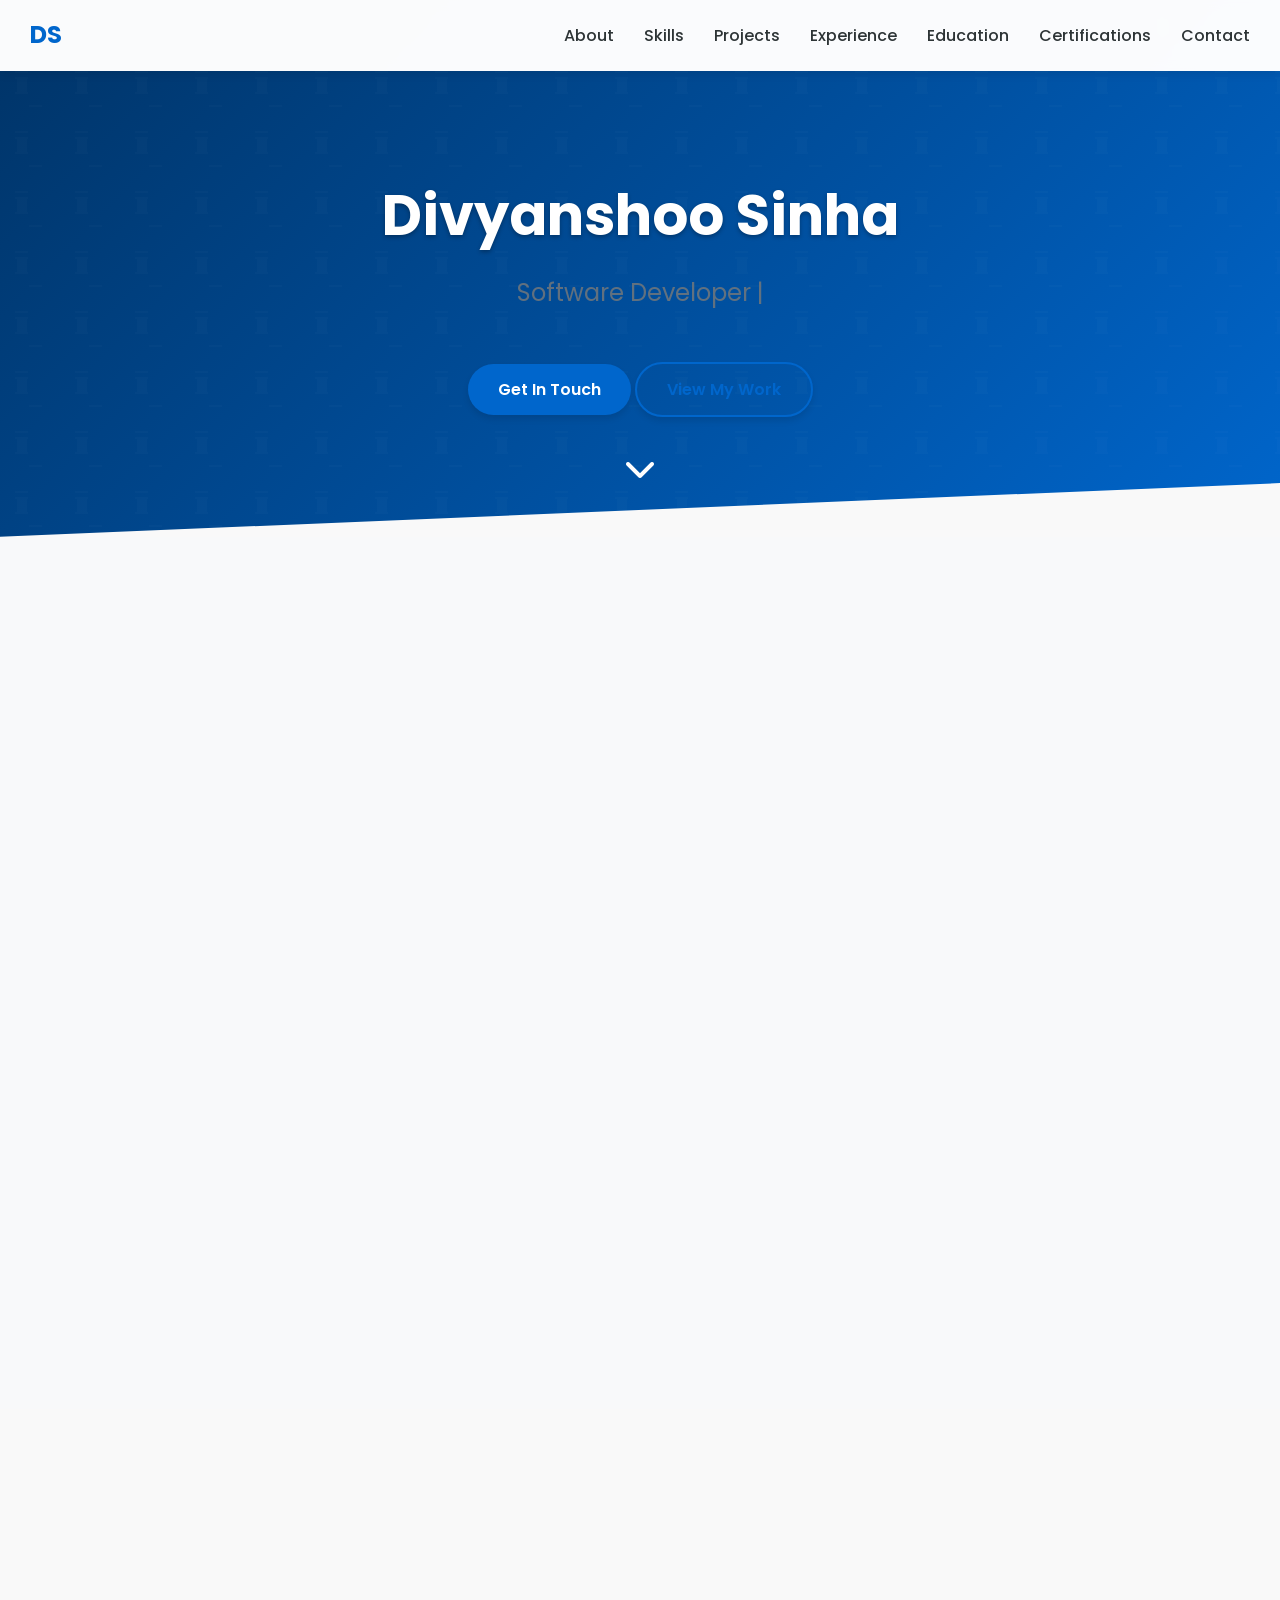
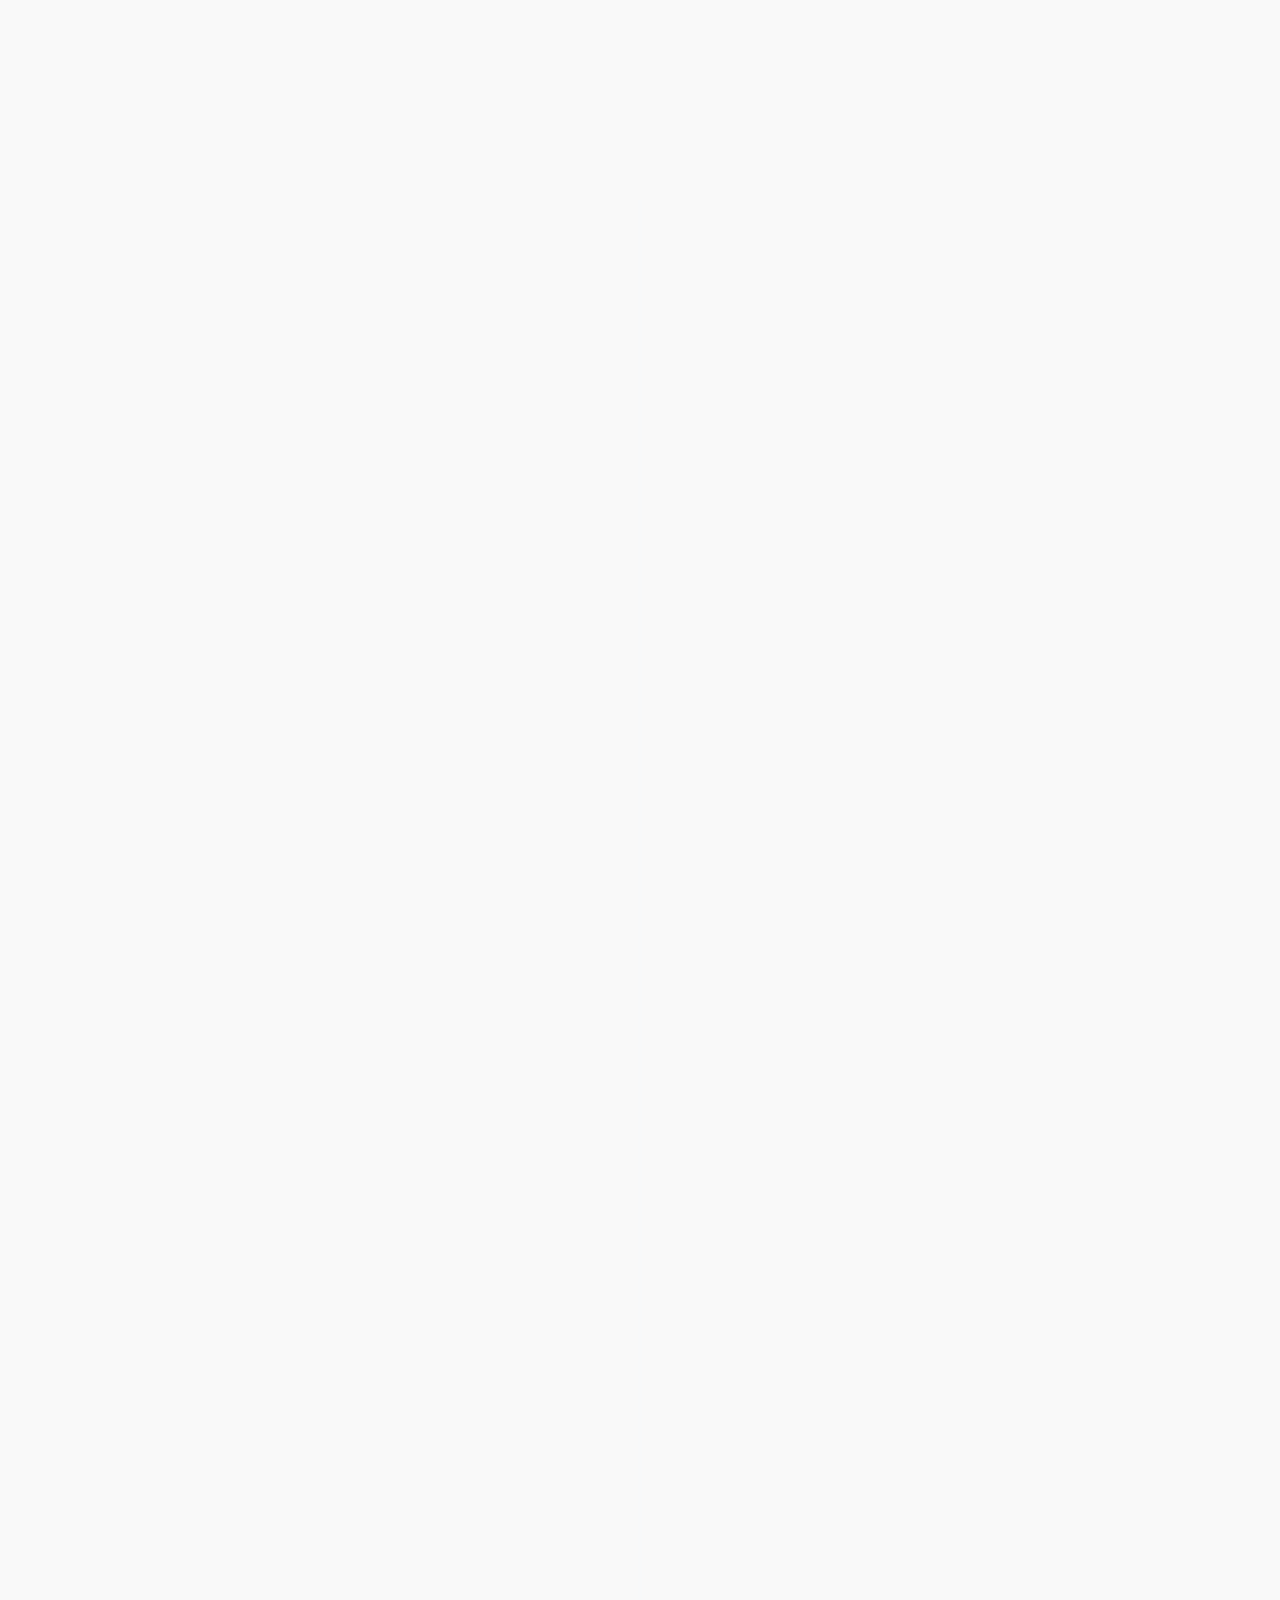
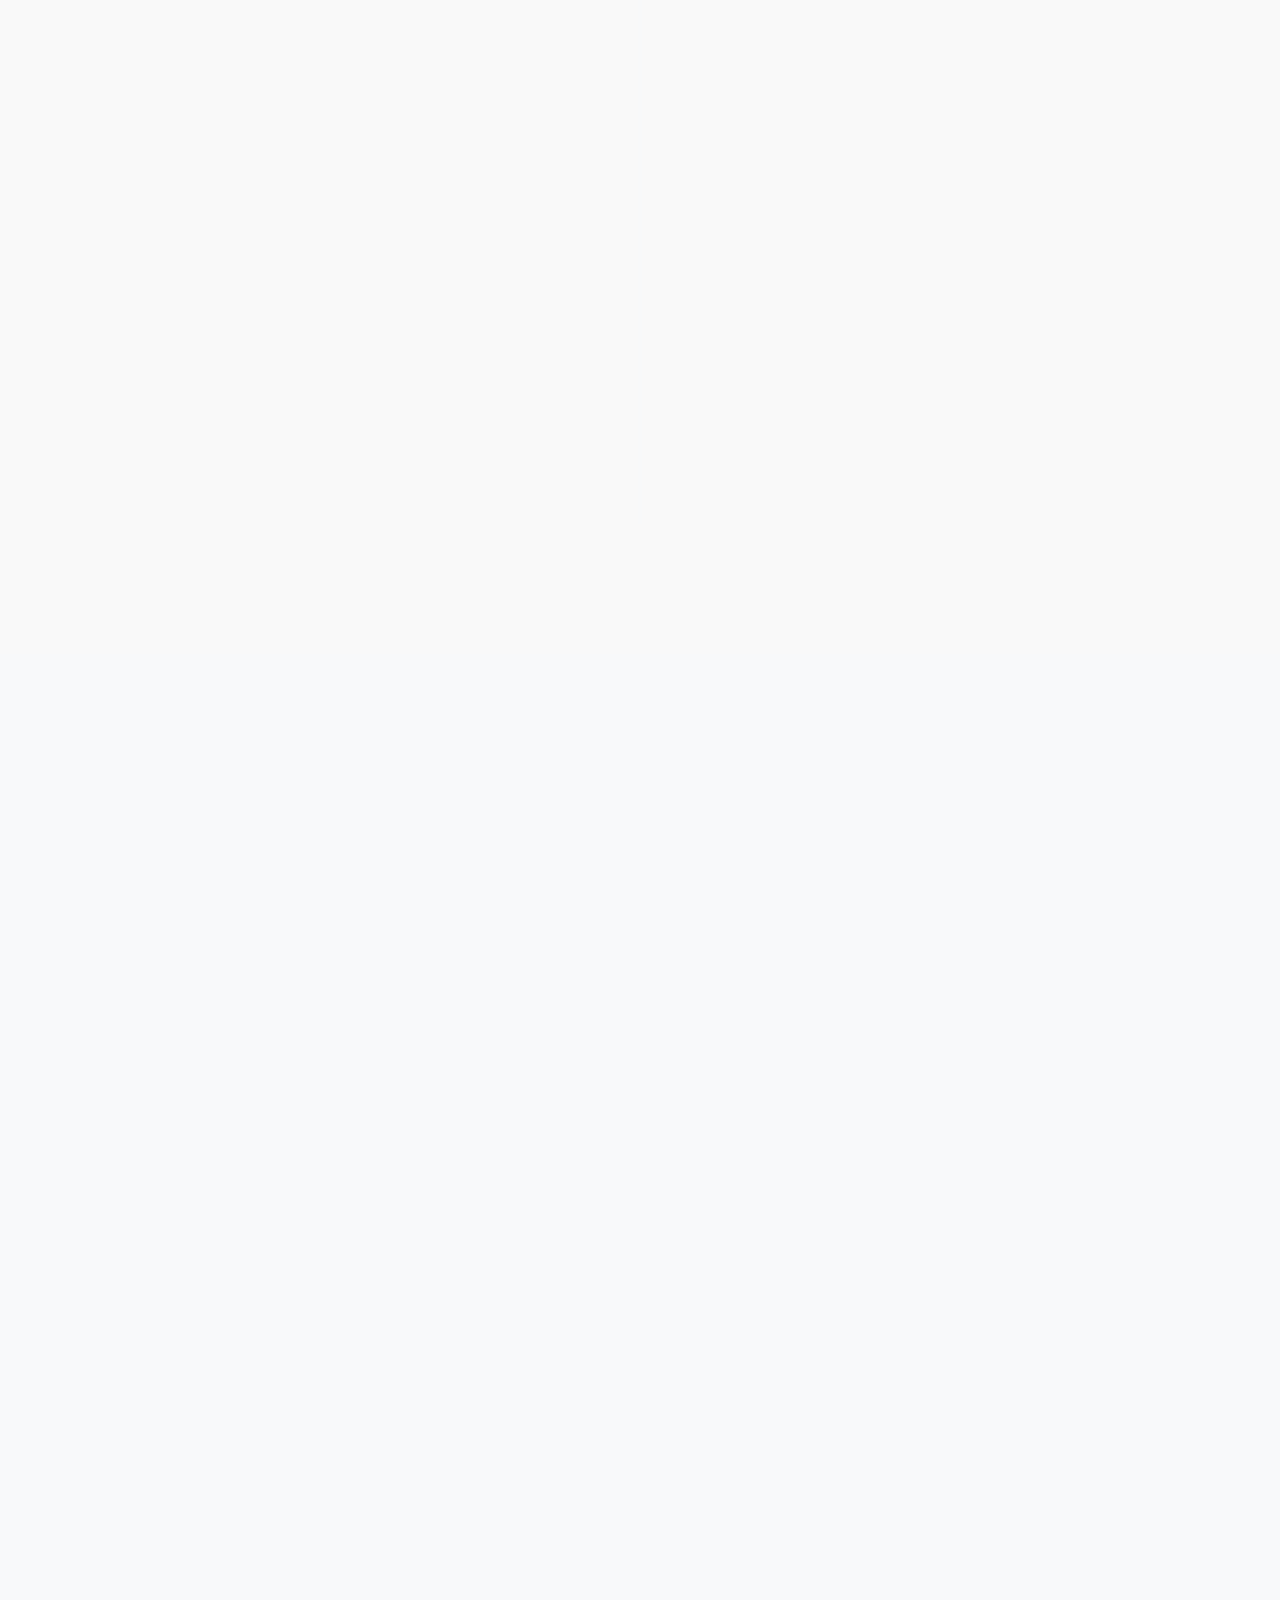
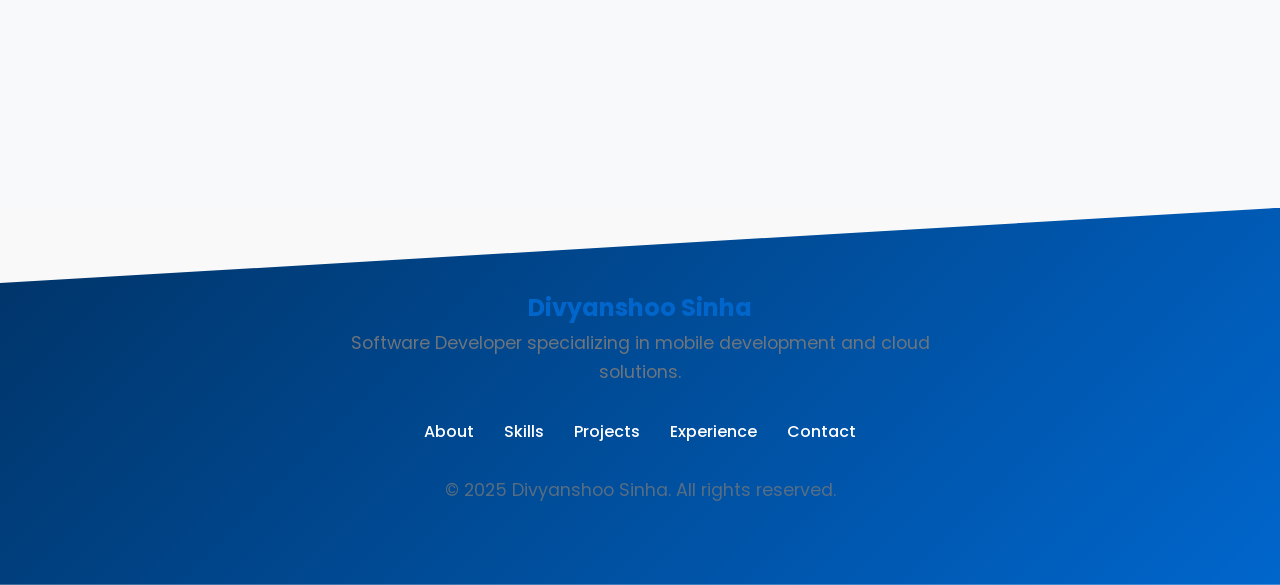
==== index.html @ cd08eddc "Sr to Dev" ====
<!DOCTYPE html>
<html lang="en">
<head>
    <meta charset="UTF-8">
    <meta name="viewport" content="width=device-width, initial-scale=1.0">
    <title>Divyanshoo Sinha - Software Developer | Mobile & Cloud Specialist</title>
    <meta name="description" content="AWS Certified Cloud Practitioner with 2.5+ years of experience in software engineering, specializing in mobile app development and cloud solutions.">
    <meta name="keywords" content="Software Engineer, Mobile Developer, AWS Certified, Kotlin, Swift, React Native, Flutter">
    <link rel="stylesheet" href="https://cdnjs.cloudflare.com/ajax/libs/font-awesome/6.4.0/css/all.min.css">
    <link href="https://fonts.googleapis.com/css2?family=Poppins:wght@300;400;500;600;700&family=JetBrains+Mono:wght@400;500&display=swap" rel="stylesheet">
    <link rel="stylesheet" href="https://cdnjs.cloudflare.com/ajax/libs/animate.css/4.1.1/animate.min.css">
    <style>
        :root {
            --primary: #0066cc;
            --primary-dark: #003366;
            --secondary: #4ecdc4;
            --dark: #2d3436;
            --light: #f9f9f9;
            --gray: #6c757d;
            --light-gray: #f8f9fa;
            --success: #28a745;
            --warning: #ffc107;
            --danger: #dc3545;
            --shadow: 0 4px 6px rgba(0, 0, 0, 0.1);
            --shadow-lg: 0 10px 15px rgba(0, 0, 0, 0.1);
            --transition: all 0.3s cubic-bezier(0.25, 0.8, 0.25, 1);
        }

        /* Base Styles */
        * {
            margin: 0;
            padding: 0;
            box-sizing: border-box;
        }

        html {
            scroll-behavior: smooth;
        }

        body {
            font-family: 'Poppins', sans-serif;
            line-height: 1.7;
            color: var(--dark);
            background-color: var(--light);
            overflow-x: hidden;
        }

        code, pre {
            font-family: 'JetBrains Mono', monospace;
        }

        .container {
            width: 90%;
            max-width: 1400px;
            margin: 0 auto;
            padding: 30px;
        }

        section {
            padding: 100px 0;
            position: relative;
        }

        h1, h2, h3, h4 {
            font-weight: 700;
            line-height: 1.3;
        }

        h2 {
            font-size: 2.5rem;
            margin-bottom: 60px;
            position: relative;
            display: inline-block;
        }

        h2::after {
            content: '';
            position: absolute;
            bottom: -10px;
            left: 0;
            width: 70px;
            height: 4px;
            background: linear-gradient(90deg, var(--primary), var(--secondary));
            border-radius: 2px;
        }

        p {
            margin-bottom: 1.2rem;
            font-size: 1.1rem;
            color: var(--gray);
        }

        a {
            text-decoration: none;
            color: var(--primary);
            transition: var(--transition);
        }

        a:hover {
            color: var(--primary-dark);
        }

        .btn {
            display: inline-block;
            padding: 12px 30px;
            background: var(--primary);
            color: white;
            border-radius: 50px;
            font-weight: 600;
            transition: var(--transition);
            border: none;
            cursor: pointer;
            font-size: 1rem;
            box-shadow: var(--shadow);
        }

        .btn:hover {
            background: var(--primary-dark);
            transform: translateY(-3px);
            box-shadow: var(--shadow-lg);
            color: white;
        }

        .btn-outline {
            background: transparent;
            border: 2px solid var(--primary);
            color: var(--primary);
        }

        .btn-outline:hover {
            background: var(--primary);
            color: white;
        }

        .text-center {
            text-align: center;
        }

        .text-primary {
            color: var(--primary);
        }

        .bg-light {
            background-color: var(--light-gray);
        }

        .mt-1 { margin-top: 1rem; }
        .mt-2 { margin-top: 2rem; }
        .mt-3 { margin-top: 3rem; }
        .mb-1 { margin-bottom: 1rem; }
        .mb-2 { margin-bottom: 2rem; }
        .mb-3 { margin-bottom: 3rem; }

        /* Particles.js Background */
        #particles-js {
            position: absolute;
            width: 100%;
            height: 100%;
            top: 0;
            left: 0;
            z-index: 0;
        }

        /* Header */
        header {
            background: linear-gradient(135deg, var(--primary-dark), var(--primary));
            color: white;
            padding: 180px 0 120px;
            text-align: center;
            position: relative;
            overflow: hidden;
            clip-path: polygon(0 0, 100% 0, 100% 90%, 0 100%);
        }

        header::before {
            content: '';
            position: absolute;
            top: 0;
            left: 0;
            right: 0;
            bottom: 0;
            background: url('[data-uri]');
            opacity: 0.3;
        }

        .header-content {
            position: relative;
            z-index: 1;
            max-width: 800px;
            margin: 0 auto;
        }

        header h1 {
            font-size: 3.5rem;
            margin-bottom: 20px;
            text-shadow: 0 2px 4px rgba(0,0,0,0.3);
        }

        header p {
            font-size: 1.5rem;
            opacity: 0.9;
            margin-bottom: 30px;
        }

        .typed-text {
            color: var(--secondary);
            font-weight: 500;
        }

        .scroll-down {
            position: absolute;
            bottom: 40px;
            left: 50%;
            transform: translateX(-50%);
            color: white;
            font-size: 2rem;
            animation: bounce 2s infinite;
            cursor: pointer;
        }

        @keyframes bounce {
            0%, 20%, 50%, 80%, 100% { transform: translateY(0) translateX(-50%); }
            40% { transform: translateY(-20px) translateX(-50%); }
            60% { transform: translateY(-10px) translateX(-50%); }
        }

        /* Navigation */
        nav {
            position: fixed;
            top: 0;
            left: 0;
            width: 100%;
            background: rgba(255, 255, 255, 0.98);
            box-shadow: 0 2px 10px rgba(0,0,0,0.1);
            z-index: 1000;
            transition: var(--transition);
            backdrop-filter: blur(5px);
        }

        nav.scrolled {
            background: rgba(255, 255, 255, 0.95);
            box-shadow: 0 5px 15px rgba(0,0,0,0.1);
        }

        .nav-container {
            display: flex;
            justify-content: space-between;
            align-items: center;
            padding: 15px 30px;
        }

        .logo {
            font-size: 1.5rem;
            font-weight: 700;
            color: var(--primary);
        }

        .nav-links {
            display: flex;
            list-style: none;
        }

        .nav-links li {
            margin-left: 30px;
        }

        .nav-links a {
            color: var(--dark);
            font-weight: 500;
            position: relative;
            padding: 5px 0;
        }

        .nav-links a::after {
            content: '';
            position: absolute;
            bottom: 0;
            left: 0;
            width: 0;
            height: 2px;
            background: var(--primary);
            transition: var(--transition);
        }

        .nav-links a:hover::after {
            width: 100%;
        }

        .nav-links a.active::after {
            width: 100%;
        }

        .mobile-menu-btn {
            display: none;
            background: none;
            border: none;
            font-size: 1.5rem;
            color: var(--dark);
            cursor: pointer;
        }

        /* About Section */
        #about {
            padding-top: 150px;
        }

        .about-content {
            display: flex;
            align-items: center;
            gap: 60px;
        }

        .profile-img {
            flex: 1;
            min-width: 300px;
            position: relative;
        }

        .profile-img img {
            width: 100%;
            border-radius: 20px;
            box-shadow: var(--shadow-lg);
            transition: var(--transition);
            position: relative;
            z-index: 1;
        }

        .profile-img::before {
            content: '';
            position: absolute;
            width: 100%;
            height: 100%;
            border: 5px solid var(--primary);
            border-radius: 20px;
            top: 20px;
            left: 20px;
            z-index: 0;
            transition: var(--transition);
        }

        .profile-img:hover::before {
            top: 15px;
            left: 15px;
        }

        .profile-text {
            flex: 2;
        }

        .social-links {
            display: flex;
            gap: 20px;
            margin-top: 30px;
        }

        .social-links a {
            display: flex;
            align-items: center;
            justify-content: center;
            width: 50px;
            height: 50px;
            border-radius: 50%;
            background: var(--light-gray);
            color: var(--dark);
            font-size: 1.5rem;
            transition: var(--transition);
        }

        .social-links a:hover {
            background: var(--primary);
            color: white;
            transform: translateY(-5px);
        }

        /* Skills Section */
        .skills-container {
            display: grid;
            grid-template-columns: repeat(auto-fit, minmax(300px, 1fr));
            gap: 30px;
        }

        .skill-category {
            background: white;
            padding: 30px;
            border-radius: 15px;
            box-shadow: var(--shadow);
            transition: var(--transition);
            border: 1px solid rgba(0,0,0,0.05);
        }

        .skill-category:hover {
            transform: translateY(-10px);
            box-shadow: var(--shadow-lg);
        }

        .skill-category h3 {
            color: var(--primary);
            margin-bottom: 20px;
            font-size: 1.5rem;
            display: flex;
            align-items: center;
        }

        .skill-category h3 i {
            margin-right: 10px;
            font-size: 1.2rem;
        }

        .skill-list {
            list-style: none;
        }

        .skill-list li {
            padding: 12px 0;
            border-bottom: 1px solid rgba(0,0,0,0.05);
            display: flex;
            align-items: center;
            position: relative;
            padding-left: 30px;
        }

        .skill-list li::before {
            content: '▹';
            position: absolute;
            left: 0;
            color: var(--primary);
            font-size: 1.2rem;
        }

        .skill-bar {
            height: 8px;
            background: var(--light-gray);
            border-radius: 4px;
            margin-top: 5px;
            overflow: hidden;
        }

        .skill-progress {
            height: 100%;
            background: linear-gradient(90deg, var(--primary), var(--secondary));
            border-radius: 4px;
            transition: width 1.5s ease;
        }

        /* Projects Section */
        .projects-grid {
            display: grid;
            grid-template-columns: repeat(auto-fill, minmax(350px, 1fr));
            gap: 30px;
        }

        .project-card {
            background: white;
            border-radius: 15px;
            overflow: hidden;
            box-shadow: var(--shadow);
            transition: var(--transition);
            position: relative;
            border: 1px solid rgba(0,0,0,0.05);
        }

        .project-card:hover {
            transform: translateY(-10px);
            box-shadow: var(--shadow-lg);
        }

        .project-img {
            height: 220px;
            overflow: hidden;
            position: relative;
        }

        .project-img img {
            width: 100%;
            height: 100%;
            object-fit: cover;
            transition: var(--transition);
        }

        .project-card:hover .project-img img {
            transform: scale(1.1);
        }

        .project-tag {
            position: absolute;
            top: 15px;
            right: 15px;
            background: var(--primary);
            color: white;
            padding: 5px 15px;
            border-radius: 50px;
            font-size: 0.8rem;
            font-weight: 600;
        }

        .project-info {
            padding: 25px;
        }

        .project-info h3 {
            margin-bottom: 15px;
            font-size: 1.5rem;
        }

        .project-tech {
            display: flex;
            flex-wrap: wrap;
            gap: 10px;
            margin-bottom: 20px;
        }

        .tech-tag {
            background: var(--light-gray);
            padding: 5px 12px;
            border-radius: 50px;
            font-size: 0.8rem;
            font-weight: 500;
        }

        .project-links {
            display: flex;
            gap: 15px;
        }

        /* Experience & Education */
        .timeline {
            position: relative;
            max-width: 1000px;
            margin: 0 auto;
        }

        .timeline::before {
            content: '';
            position: absolute;
            width: 4px;
            background: var(--light-gray);
            top: 0;
            bottom: 0;
            left: 50%;
            transform: translateX(-50%);
        }

        .timeline-item {
            padding: 20px 40px;
            position: relative;
            width: 50%;
            box-sizing: border-box;
        }

        .timeline-item:nth-child(odd) {
            left: 0;
        }

        .timeline-item:nth-child(even) {
            left: 50%;
        }

        .timeline-item::after {
            content: '';
            position: absolute;
            width: 25px;
            height: 25px;
            background: white;
            border: 4px solid var(--primary);
            border-radius: 50%;
            top: 30px;
            z-index: 1;
        }

        .timeline-item:nth-child(odd)::after {
            right: -17px;
        }

        .timeline-item:nth-child(even)::after {
            left: -17px;
        }

        .timeline-content {
            padding: 30px;
            background: white;
            border-radius: 15px;
            box-shadow: var(--shadow);
            transition: var(--transition);
            border: 1px solid rgba(0,0,0,0.05);
        }

        .timeline-content:hover {
            transform: translateY(-5px);
            box-shadow: var(--shadow-lg);
        }

        .timeline-date {
            color: var(--primary);
            font-weight: 600;
            margin-bottom: 10px;
            display: flex;
            align-items: center;
        }

        .timeline-date i {
            margin-right: 8px;
        }

        .timeline-content h3 {
            margin-bottom: 10px;
            font-size: 1.3rem;
        }

        .timeline-content .company {
            font-weight: 600;
            color: var(--dark);
            margin-bottom: 5px;
        }

        .timeline-content ul {
            list-style: none;
            padding-left: 20px;
        }

        .timeline-content ul li {
            margin-bottom: 10px;
            position: relative;
            padding-left: 20px;
        }

        .timeline-content ul li::before {
            content: '▹';
            position: absolute;
            left: 0;
            color: var(--primary);
        }

        /* Certifications */
        .certifications-grid {
            display: grid;
            grid-template-columns: repeat(auto-fill, minmax(400px, 1fr));
            gap: 30px;
        }

        .certification-card {
            background: white;
            border-radius: 15px;
            overflow: hidden;
            box-shadow: var(--shadow);
            transition: var(--transition);
            border: 1px solid rgba(0,0,0,0.05);
        }

        .certification-card:hover {
            transform: translateY(-10px);
            box-shadow: var(--shadow-lg);
        }

        .certification-img {
            height: 250px;
            overflow: hidden;
        }

        .certification-img img {
            width: 100%;
            height: 100%;
            object-fit: cover;
            transition: var(--transition);
        }

        .certification-card:hover .certification-img img {
            transform: scale(1.05);
        }

        .certification-info {
            padding: 25px;
        }

        .certification-info h3 {
            margin-bottom: 15px;
            font-size: 1.3rem;
        }

        .certification-info a {
            display: inline-flex;
            align-items: center;
            font-weight: 600;
        }

        .certification-info a i {
            margin-left: 8px;
            transition: var(--transition);
        }

        .certification-info a:hover i {
            transform: translateX(5px);
        }

        /* Contact Section */
        .contact-container {
            display: flex;
            gap: 60px;
        }

        .contact-info {
            flex: 1;
        }

        .contact-card {
            background: white;
            padding: 30px;
            border-radius: 15px;
            box-shadow: var(--shadow);
            margin-bottom: 30px;
            transition: var(--transition);
            border: 1px solid rgba(0,0,0,0.05);
        }

        .contact-card:hover {
            transform: translateY(-5px);
            box-shadow: var(--shadow-lg);
        }

        .contact-card h3 {
            margin-bottom: 20px;
            color: var(--primary);
            font-size: 1.5rem;
        }

        .contact-detail {
            display: flex;
            align-items: center;
            margin-bottom: 15px;
        }

        .contact-detail i {
            width: 50px;
            height: 50px;
            background: var(--light-gray);
            border-radius: 50%;
            display: flex;
            align-items: center;
            justify-content: center;
            font-size: 1.2rem;
            color: var(--primary);
            margin-right: 15px;
            flex-shrink: 0;
        }

        .contact-form {
            flex: 2;
            background: white;
            padding: 40px;
            border-radius: 15px;
            box-shadow: var(--shadow);
            border: 1px solid rgba(0,0,0,0.05);
        }

        .form-group {
            margin-bottom: 25px;
        }

        .form-group label {
            display: block;
            margin-bottom: 10px;
            font-weight: 500;
            color: var(--dark);
        }

        .form-control {
            width: 100%;
            padding: 15px;
            border: 2px solid var(--light-gray);
            border-radius: 8px;
            font-family: 'Poppins', sans-serif;
            font-size: 1rem;
            transition: var(--transition);
        }

        .form-control:focus {
            border-color: var(--primary);
            outline: none;
            box-shadow: 0 0 0 3px rgba(0, 102, 204, 0.2);
        }

        textarea.form-control {
            min-height: 150px;
            resize: vertical;
        }

        /* Footer */
        footer {
            background: linear-gradient(135deg, var(--primary-dark), var(--primary));
            color: white;
            padding: 50px 0 30px;
            text-align: center;
            clip-path: polygon(0 20%, 100% 0, 100% 100%, 0 100%);
        }

        .footer-content {
            max-width: 600px;
            margin: 0 auto;
        }

        .footer-links {
            display: flex;
            justify-content: center;
            gap: 30px;
            margin: 30px 0;
        }

        .footer-links a {
            color: white;
            font-weight: 500;
        }

        .footer-links a:hover {
            color: var(--secondary);
        }

        .copyright {
            opacity: 0.8;
            font-size: 0.9rem;
        }

        /* Back to Top Button */
        .back-to-top {
            position: fixed;
            bottom: 30px;
            right: 30px;
            width: 50px;
            height: 50px;
            background: var(--primary);
            color: white;
            border-radius: 50%;
            display: flex;
            align-items: center;
            justify-content: center;
            font-size: 1.2rem;
            box-shadow: var(--shadow);
            opacity: 0;
            visibility: hidden;
            transition: var(--transition);
            z-index: 999;
        }

        .back-to-top.active {
            opacity: 1;
            visibility: visible;
        }

        .back-to-top:hover {
            background: var(--primary-dark);
            transform: translateY(-5px);
        }

        /* Animations */
        .animate-in {
            opacity: 0;
            transform: translateY(30px);
            transition: opacity 0.6s ease, transform 0.6s ease;
        }

        .animate-in.visible {
            opacity: 1;
            transform: translateY(0);
        }

        @keyframes float {
            0% { transform: translateY(0px); }
            50% { transform: translateY(-15px); }
            100% { transform: translateY(0px); }
        }

        .floating {
            animation: float 6s ease-in-out infinite;
        }

        /* Responsive Design */
        @media (max-width: 992px) {
            .about-content {
                flex-direction: column;
            }
            
            .profile-img {
                margin-bottom: 50px;
                max-width: 400px;
            }
            
            .timeline::before {
                left: 31px;
            }
            
            .timeline-item {
                width: 100%;
                padding-left: 70px;
                padding-right: 0;
            }
            
            .timeline-item:nth-child(even) {
                left: 0;
            }
            
            .timeline-item::after {
                left: 18px !important;
            }
            
            .contact-container {
                flex-direction: column;
            }
        }

        @media (max-width: 768px) {
            header h1 {
                font-size: 2.5rem;
            }
            
            header p {
                font-size: 1.2rem;
            }
            
            .mobile-menu-btn {
                display: block;
            }
            
            .nav-links {
                position: fixed;
                top: 80px;
                left: -100%;
                width: 100%;
                height: calc(100vh - 80px);
                background: white;
                flex-direction: column;
                align-items: center;
                justify-content: center;
                transition: var(--transition);
                padding: 0;
                box-shadow: 0 10px 30px rgba(0,0,0,0.1);
            }
            
            .nav-links.active {
                left: 0;
            }
            
            .nav-links li {
                margin: 15px 0;
            }
            
            .projects-grid, .certifications-grid {
                grid-template-columns: 1fr;
            }
            
            section {
                padding: 70px 0;
            }
            
            h2 {
                font-size: 2rem;
                margin-bottom: 40px;
            }
        }

        @media (max-width: 576px) {
            .container {
                width: 95%;
                padding: 20px;
            }
            
            header {
                padding: 120px 0 80px;
            }
            
            header h1 {
                font-size: 2rem;
            }
            
            .profile-img {
                min-width: 250px;
            }
            
            .btn {
                padding: 10px 20px;
                font-size: 0.9rem;
            }
        }
    </style>
</head>
<body>
    <!-- Navigation -->
    <nav id="navbar">
        <div class="nav-container">
            <a href="#" class="logo">DS</a>
            <button class="mobile-menu-btn">
                <i class="fas fa-bars"></i>
            </button>
            <ul class="nav-links">
                <li><a href="#about" class="nav-link">About</a></li>
                <li><a href="#skills" class="nav-link">Skills</a></li>
                <li><a href="#projects" class="nav-link">Projects</a></li>
                <li><a href="#experience" class="nav-link">Experience</a></li>
                <li><a href="#education" class="nav-link">Education</a></li>
                <li><a href="#certifications" class="nav-link">Certifications</a></li>
                <li><a href="#contact" class="nav-link">Contact</a></li>
            </ul>
        </div>
    </nav>

    <!-- Header -->
    <header>
        <div id="particles-js"></div>
        <div class="header-content">
            <h1>Divyanshoo Sinha</h1>
            <p>Software Developer | <span class="typed-text"></span></p>
            <div class="mt-3">
                <a href="#contact" class="btn">Get In Touch</a>
                <a href="#projects" class="btn btn-outline ml-3">View My Work</a>
            </div>
        </div>
        <a href="#about" class="scroll-down">
            <i class="fas fa-chevron-down"></i>
        </a>
    </header>

    <!-- About Section -->
    <section id="about" class="bg-light">
        <div class="container">
            <h2 class="animate-in">About Me</h2>
            <div class="about-content animate-in">
                <div class="profile-img">
                    <img src="Divyanshoo.jpg" alt="Divyanshoo Sinha" class="floating">
                </div>
                <div class="profile-text">
                    <p>
                        AWS Certified Cloud Practitioner with 2.5+ years of experience in software engineering, 
                        specializing in mobile app development and cloud solutions. Skilled in both Android 
                        and iOS development, with expertise in Kotlin, Swift, and cross-platform frameworks 
                        like React Native and Flutter.
                    </p>
                    <p>
                        Recently completed Post Graduate Certificate in Mobile App Development at Centennial College, 
                        with a previous Post Graduate Certificate in IT Project Management from Conestoga College and 
                        a Bachelor of Technology in Information Technology from National Institute of Technology, Kurukshetra.
                    </p>
                    <p>
                        Passionate about creating efficient, scalable applications with clean code and intuitive user experiences. 
                        Continuously learning and adapting to new technologies to stay at the forefront of software development.
                    </p>
                    <div class="social-links">
                        <a href="https://www.linkedin.com/in/divyanshoo-sinha-24b427144/" target="_blank" aria-label="LinkedIn"><i class="fab fa-linkedin-in"></i></a>
                        <a href="https://github.com/DivCentennial" target="_blank" aria-label="GitHub"><i class="fab fa-github"></i></a>
                        <a href="https://leetcode.com/u/dsdivyanshoo/" target="_blank" aria-label="LeetCode"><i class="fas fa-code"></i></a>
                        <a href="https://twitter.com/" target="_blank" aria-label="Twitter"><i class="fab fa-twitter"></i></a>
                        <a href="mailto:dsdivyanshoo@gmail.com" aria-label="Email"><i class="fas fa-envelope"></i></a>
                    </div>
                </div>
            </div>
        </div>
    </section>

    <!-- Skills Section -->
    <section id="skills">
        <div class="container">
            <h2 class="animate-in">Technical Skills</h2>
            <div class="skills-container">
                <div class="skill-category animate-in">
                    <h3><i class="fas fa-code"></i> Languages</h3>
                    <ul class="skill-list">
                        <li>
                            <span>Kotlin</span>
                            <div class="skill-bar"><div class="skill-progress" style="width: 90%"></div></div>
                        </li>
                        <li>
                            <span>Swift</span>
                            <div class="skill-bar"><div class="skill-progress" style="width: 85%"></div></div>
                        </li>
                        <li>
                            <span>JavaScript</span>
                            <div class="skill-bar"><div class="skill-progress" style="width: 80%"></div></div>
                        </li>
                        <li>
                            <span>Java</span>
                            <div class="skill-bar"><div class="skill-progress" style="width: 85%"></div></div>
                        </li>
                        <li>
                            <span>Python</span>
                            <div class="skill-bar"><div class="skill-progress" style="width: 75%"></div></div>
                        </li>
                        <li>
                            <span>HTML/CSS</span>
                            <div class="skill-bar"><div class="skill-progress" style="width: 80%"></div></div>
                        </li>
                    </ul>
                </div>
                
                <div class="skill-category animate-in" style="transition-delay: 0.1s">
                    <h3><i class="fas fa-mobile-alt"></i> Mobile Development</h3>
                    <ul class="skill-list">
                        <li>
                            <span>Android (Jetpack Compose)</span>
                            <div class="skill-bar"><div class="skill-progress" style="width: 90%"></div></div>
                        </li>
                        <li>
                            <span>iOS (SwiftUI)</span>
                            <div class="skill-bar"><div class="skill-progress" style="width: 85%"></div></div>
                        </li>
                        <li>
                            <span>React Native</span>
                            <div class="skill-bar"><div class="skill-progress" style="width: 80%"></div></div>
                        </li>
                        <li>
                            <span>Flutter</span>
                            <div class="skill-bar"><div class="skill-progress" style="width: 75%"></div></div>
                        </li>
                        <li>
                            <span>Mobile Architecture</span>
                            <div class="skill-bar"><div class="skill-progress" style="width: 85%"></div></div>
                        </li>
                        <li>
                            <span>CI/CD for Mobile</span>
                            <div class="skill-bar"><div class="skill-progress" style="width: 80%"></div></div>
                        </li>
                    </ul>
                </div>
                
                <div class="skill-category animate-in" style="transition-delay: 0.2s">
                    <h3><i class="fas fa-cloud"></i> Cloud & Backend</h3>
                    <ul class="skill-list">
                        <li>
                            <span>AWS Services</span>
                            <div class="skill-bar"><div class="skill-progress" style="width: 85%"></div></div>
                        </li>
                        <li>
                            <span>Node.js</span>
                            <div class="skill-bar"><div class="skill-progress" style="width: 80%"></div></div>
                        </li>
                        <li>
                            <span>RESTful APIs</span>
                            <div class="skill-bar"><div class="skill-progress" style="width: 85%"></div></div>
                        </li>
                        <li>
                            <span>GraphQL</span>
                            <div class="skill-bar"><div class="skill-progress" style="width: 75%"></div></div>
                        </li>
                        <li>
                            <span>Firebase</span>
                            <div class="skill-bar"><div class="skill-progress" style="width: 80%"></div></div>
                        </li>
                        <li>
                            <span>Docker</span>
                            <div class="skill-bar"><div class="skill-progress" style="width: 70%"></div></div>
                        </li>
                    </ul>
                </div>
                
                <div class="skill-category animate-in" style="transition-delay: 0.3s">
                    <h3><i class="fas fa-tools"></i> Tools & Practices</h3>
                    <ul class="skill-list">
                        <li>
                            <span>Git & Version Control</span>
                            <div class="skill-bar"><div class="skill-progress" style="width: 90%"></div></div>
                        </li>
                        <li>
                            <span>Agile/Scrum</span>
                            <div class="skill-bar"><div class="skill-progress" style="width: 85%"></div></div>
                        </li>
                        <li>
                            <span>Figma & UI/UX Design</span>
                            <div class="skill-bar"><div class="skill-progress" style="width: 80%"></div></div>
                        </li>
                        <li>
                            <span>JIRA & Confluence</span>
                            <div class="skill-bar"><div class="skill-progress" style="width: 85%"></div></div>
                        </li>
                        <li>
                            <span>Unit Testing</span>
                            <div class="skill-bar"><div class="skill-progress" style="width: 80%"></div></div>
                        </li>
                        <li>
                            <span>CI/CD Pipelines</span>
                            <div class="skill-bar"><div class="skill-progress" style="width: 75%"></div></div>
                        </li>
                    </ul>
                </div>
            </div>
        </div>
    </section>

    <!-- Projects Section -->
    <section id="projects" class="bg-light">
        <div class="container">
            <h2 class="animate-in">Featured Projects</h2>
            <div class="projects-grid">
                <!-- Project 1 -->
                <div class="project-card animate-in">
                    <div class="project-img">
                        <img src="Android.png" alt="Mobile Shopping App (Android)">
                        <span class="project-tag">Android</span>
                    </div>
                    <div class="project-info">
                        <h3>Mobile Shopping App (Android)</h3>
                        <p>A native Android shopping application developed with Kotlin and Room DB for data persistence. Features product catalog, cart functionality, and user authentication.</p>
                        <div class="project-tech">
                            <span class="tech-tag">Kotlin</span>
                            <span class="tech-tag">Jetpack Compose</span>
                            <span class="tech-tag">Room DB</span>
                            <span class="tech-tag">MVVM</span>
                        </div>
                        <div class="project-links">
                            <a href="https://github.com/DivCentennial/Team10_MAPD711_Project-Milestone2/tree/main" target="_blank" class="btn">View Code</a>
                            <a href="#" class="btn btn-outline">Live Demo</a>
                        </div>
                    </div>
                </div>

                <!-- Project 2 -->
                <div class="project-card animate-in" style="transition-delay: 0.1s">
                    <div class="project-img">
                        <img src="Apple.png" alt="Mobile Shopping App (iOS)">
                        <span class="project-tag">iOS</span>
                    </div>
                    <div class="project-info">
                        <h3>Mobile Shopping App (iOS)</h3>
                        <p>A native iOS shopping application developed with Swift and Core Data for local storage. Includes product search, favorites, and secure checkout.</p>
                        <div class="project-tech">
                            <span class="tech-tag">Swift</span>
                            <span class="tech-tag">SwiftUI</span>
                            <span class="tech-tag">Core Data</span>
                            <span class="tech-tag">Combine</span>
                        </div>
                        <div class="project-links">
                            <a href="https://github.com/DivCentennial/iOS_Milestone1_repo/tree/main" target="_blank" class="btn">View Code</a>
                            <a href="#" class="btn btn-outline">Live Demo</a>
                        </div>
                    </div>
                </div>

                <!-- Project 3 -->
                <div class="project-card animate-in" style="transition-delay: 0.2s">
                    <div class="project-img">
                        <img src="ReactNative.png" alt="Patient Management App">
                        <span class="project-tag">React Native</span>
                    </div>
                    <div class="project-info">
                        <h3>Patient Management App</h3>
                        <p>A cross-platform patient management application built with React Native using the MERN stack. Features appointment scheduling, medical records, and notifications.</p>
                        <div class="project-tech">
                            <span class="tech-tag">React Native</span>
                            <span class="tech-tag">Node.js</span>
                            <span class="tech-tag">MongoDB</span>
                            <span class="tech-tag">Redux</span>
                        </div>
                        <div class="project-links">
                            <a href="https://github.com/DivCentennial/ReactRangers_M2_Group4" target="_blank" class="btn">View Code</a>
                            <a href="#" class="btn btn-outline">Live Demo</a>
                        </div>
                    </div>
                </div>

                <!-- Project 4 -->
                <div class="project-card animate-in">
                    <div class="project-img">
                        <img src="Android.png" alt="Flower Identifier App">
                        <span class="project-tag">Machine Learning</span>
                    </div>
                    <div class="project-info">
                        <h3>Flower Identifier App</h3>
                        <p>An Android app for identifying flower types using TensorFlow with custom trained datasets. Implements image classification with 95% accuracy.</p>
                        <div class="project-tech">
                            <span class="tech-tag">TensorFlow Lite</span>
                            <span class="tech-tag">Kotlin</span>
                            <span class="tech-tag">Python</span>
                            <span class="tech-tag">ML Kit</span>
                        </div>
                        <div class="project-links">
                            <a href="https://github.com/DivCentennial/FlowerIdentifier_Python_TensorFlow" target="_blank" class="btn">View Code</a>
                            <a href="#" class="btn btn-outline">Live Demo</a>
                        </div>
                    </div>
                </div>

                <!-- Project 5 -->
                <div class="project-card animate-in" style="transition-delay: 0.1s">
                    <div class="project-img">
                        <img src="Android.png" alt="Sea Animal Identifier App">
                        <span class="project-tag">Machine Learning</span>
                    </div>
                    <div class="project-info">
                        <h3>Sea Animal Identifier App</h3>
                        <p>An Android app for identifying sea creatures using TensorFlow with custom trained models. Features real-time camera detection and species information.</p>
                        <div class="project-tech">
                            <span class="tech-tag">TensorFlow</span>
                            <span class="tech-tag">CameraX</span>
                            <span class="tech-tag">Kotlin</span>
                            <span class="tech-tag">Coroutines</span>
                        </div>
                        <div class="project-links">
                            <a href="https://github.com/DivCentennial/SeaAnimal_Detector" target="_blank" class="btn">View Code</a>
                            <a href="#" class="btn btn-outline">Live Demo</a>
                        </div>
                    </div>
                </div>

                <!-- Project 6 -->
                <div class="project-card animate-in" style="transition-delay: 0.2s">
                    <div class="project-img">
                        <img src="ReactNative.png" alt="Pawfect Match App">
                        <span class="project-tag">React Native</span>
                    </div>
                    <div class="project-info">
                        <h3>Pawfect Match</h3>
                        <p>A pet adoption app built with React Native using the MERN stack. Includes pet profiles, search filters, and adoption request system.</p>
                        <div class="project-tech">
                            <span class="tech-tag">React Native</span>
                            <span class="tech-tag">Firebase</span>
                            <span class="tech-tag">Node.js</span>
                            <span class="tech-tag">MongoDB</span>
                        </div>
                        <div class="project-links">
                            <a href="https://github.com/DivCentennial/Divyanshoo_Portfolio" target="_blank" class="btn">View Code</a>
                            <a href="#" class="btn btn-outline">Live Demo</a>
                        </div>
                    </div>
                </div>
            </div>
        </div>
    </section>

    <!-- Experience Section -->
    <section id="experience">
        <div class="container">
            <h2 class="animate-in">Work Experience</h2>
            <div class="timeline">
                <!-- Experience 1 -->
                <div class="timeline-item animate-in">
                    <div class="timeline-content">
                        <div class="timeline-date"><i class="far fa-calendar-alt"></i> Dec. 2020 - Oct. 2022</div>
                        <h3>Software Engineer</h3>
                        <div class="company">HCL Technologies</div>
                        <ul>
                            <li>Managed the company's cloud environment in AWS, optimizing resource allocation and performance, reducing costs by 20% through right-sizing instances</li>
                            <li>Assisted the team in handling DDoS attacks using AWS Shield Advanced & WAF, reducing impact by 80% through rapid response protocols</li>
                            <li>Implemented auto-scaling solutions using AWS CloudWatch metrics, improving system uptime to 99.95%</li>
                            <li>Redesigned the Nokia confluence portal using modern HTML/CSS techniques, improving navigation and user experience</li>
                            <li>Developed automation scripts in Python to streamline deployment processes, reducing manual work by 30%</li>
                        </ul>
                    </div>
                </div>
                
                <!-- Experience 2 -->
                <div class="timeline-item animate-in" style="transition-delay: 0.1s">
                    <div class="timeline-content">
                        <div class="timeline-date"><i class="far fa-calendar-alt"></i> Jan. 2020 - Aug. 2020</div>
                        <h3>Product Design Consultant</h3>
                        <div class="company">4DEx</div>
                        <ul>
                            <li>Designed the Learning Management System portal using Figma and mock flow, creating 50+ UI screens and prototypes</li>
                            <li>Conducted 20+ client interviews to gather requirements and validate UX designs, improving client satisfaction scores by 35%</li>
                            <li>Implemented A/B testing for key features, leading to a 25% increase in user engagement metrics</li>
                            <li>Created comprehensive design documentation and style guides for development teams</li>
                        </ul>
                    </div>
                </div>
                
                <!-- Experience 3 -->
                <div class="timeline-item animate-in" style="transition-delay: 0.2s">
                    <div class="timeline-content">
                        <div class="timeline-date"><i class="far fa-calendar-alt"></i> May 2018 - Jul. 2018</div>
                        <h3>Cloud Computing Intern</h3>
                        <div class="company">APS Mind Technology Pvt Ltd</div>
                        <ul>
                            <li>Completed AWS cloud certification training and hands-on labs with EC2, S3, and RDS services</li>
                            <li>Assisted in migrating a legacy application to AWS, reducing infrastructure costs by 40%</li>
                            <li>Documented best practices for cloud security and cost optimization</li>
                            <li>Developed a cloud resource monitoring dashboard using AWS CloudWatch</li>
                        </ul>
                    </div>
                </div>
            </div>
        </div>
    </section>

    <!-- Education Section -->
    <section id="education" class="bg-light">
        <div class="container">
            <h2 class="animate-in">Education</h2>
            <div class="timeline">
                <!-- Education 1 -->
                <div class="timeline-item animate-in">
                    <div class="timeline-content">
                        <div class="timeline-date"><i class="far fa-calendar-alt"></i> Sept. 2024 - Apr. 2025</div>
                        <h3>Post Graduate Certificate in Mobile App Development</h3>
                        <div class="company">Centennial College, Scarborough, Canada</div>
                        <ul>
                            <li>GPA: 4.5 (High Honours)</li>
                            <li>Specialized in native Android (Kotlin) and iOS (Swift) development</li>
                            <li>Completed projects in React Native and Flutter for cross-platform solutions</li>
                            <li>Coursework in mobile UI/UX design, security, and performance optimization</li>
                        </ul>
                    </div>
                </div>
                
                <!-- Education 2 -->
                <div class="timeline-item animate-in" style="transition-delay: 0.1s">
                    <div class="timeline-content">
                        <div class="timeline-date"><i class="far fa-calendar-alt"></i> Jan. 2024 - Sept. 2024</div>
                        <h3>Post Graduate Certificate in IT Project Management</h3>
                        <div class="company">Conestoga College, Waterloo, Canada</div>
                        <ul>
                            <li>GPA: 3.5 (Distinction)</li>
                            <li>Studied Agile, Scrum, and traditional project management methodologies</li>
                            <li>Led a team project developing a project management tool using JIRA APIs</li>
                            <li>Certified in PMP and Scrum Master fundamentals</li>
                        </ul>
                    </div>
                </div>
                
                <!-- Education 3 -->
                <div class="timeline-item animate-in" style="transition-delay: 0.2s">
                    <div class="timeline-content">
                        <div class="timeline-date"><i class="far fa-calendar-alt"></i> Jun. 2015 - Jun. 2019</div>
                        <h3>Bachelor of Technology in Information Technology</h3>
                        <div class="company">National Institute of Technology, Kurukshetra, India</div>
                        <ul>
                            <li>GPA: 8.2/10.0</li>
                            <li>Specialized in software development and database systems</li>
                            <li>Final year project: "AI-based Traffic Management System" using computer vision</li>
                            <li>Active participant in coding competitions and hackathons</li>
                        </ul>
                    </div>
                </div>
            </div>
        </div>
    </section>

    <!-- Certifications Section -->
    <section id="certifications">
        <div class="container">
            <h2 class="animate-in">Certifications</h2>
            <div class="certifications-grid">
                <!-- Certification 1 -->
                <div class="certification-card animate-in">
                    <div class="certification-img">
                        <img src="AWS_Cloud_Practitioner_Certi.png" alt="AWS Certified Cloud Practitioner">
                    </div>
                    <div class="certification-info">
                        <h3>AWS Certified Cloud Practitioner</h3>
                        <p>Validated cloud fluency and foundational AWS knowledge with understanding of AWS Cloud concepts, services, and terminology.</p>
                        <a href="AWS Certification.pdf" target="_blank">View Certificate <i class="fas fa-external-link-alt"></i></a>
                    </div>
                </div>
                
                <!-- Certification 2 -->
                <div class="certification-card animate-in" style="transition-delay: 0.1s">
                    <div class="certification-img">
                        <img src="Hackathon_Winning.png" alt="WILwork Certificate">
                    </div>
                    <div class="certification-info">
                        <h3>WILwork Hackathon Winner</h3>
                        <p>Awarded for developing an innovative mobile solution during a 48-hour hackathon, demonstrating technical skills and teamwork.</p>
                        <a href="Divyanshoo Sinha - WILwork Certificate WINNING CERTI.pdf" target="_blank">View Certificate <i class="fas fa-external-link-alt"></i></a>
                    </div>
                </div>
                
                <!-- Certification 3 -->
                <div class="certification-card animate-in" style="transition-delay: 0.2s">
                    <div class="certification-img">
                        <img src="https://via.placeholder.com/600x400" alt="Google Mobile Web Specialist">
                    </div>
                    <div class="certification-info">
                        <h3>Google Mobile Web Specialist (In Progress)</h3>
                        <p>Currently pursuing certification in progressive web apps and mobile web development best practices.</p>
                        <a href="#" target="_blank">Coming Soon <i class="fas fa-external-link-alt"></i></a>
                    </div>
                </div>
            </div>
        </div>
    </section>

    <!-- Contact Section -->
    <section id="contact" class="bg-light">
        <div class="container">
            <h2 class="animate-in">Get In Touch</h2>
            <div class="contact-container">
                <div class="contact-info animate-in">
                    <div class="contact-card">
                        <h3>Contact Information</h3>
                        <div class="contact-detail">
                            <i class="fas fa-envelope"></i>
                            <div>
                                <h4>Email</h4>
                                <a href="mailto:dsdivyanshoo@gmail.com">dsdivyanshoo@gmail.com</a>
                            </div>
                        </div>
                        <div class="contact-detail">
                            <i class="fas fa-phone"></i>
                            <div>
                                <h4>Phone (Canada)</h4>
                                <a href="tel:+13828851094">+1 382 885 1094</a>
                            </div>
                        </div>
                        <div class="contact-detail">
                            <i class="fas fa-phone"></i>
                            <div>
                                <h4>Phone (India)</h4>
                                <a href="tel:+918684973794">+91 8684973794</a>
                            </div>
                        </div>
                        <div class="contact-detail">
                            <i class="fas fa-map-marker-alt"></i>
                            <div>
                                <h4>Location</h4>
                                <p>Toronto, Canada</p>
                            </div>
                        </div>
                    </div>
                    <div class="contact-card">
                        <h3>Availability</h3>
                        <p>I'm currently open to new opportunities and would love to hear about your project. Feel free to reach out for collaborations or just to say hello!</p>
                        <div class="social-links mt-2">
                            <a href="https://www.linkedin.com/in/divyanshoo-sinha-24b427144/" target="_blank" aria-label="LinkedIn"><i class="fab fa-linkedin-in"></i></a>
                            <a href="https://github.com/DivCentennial" target="_blank" aria-label="GitHub"><i class="fab fa-github"></i></a>
                            <a href="https://leetcode.com/u/dsdivyanshoo/" target="_blank" aria-label="LeetCode"><i class="fas fa-code"></i></a>
                            <a href="https://twitter.com/" target="_blank" aria-label="Twitter"><i class="fab fa-twitter"></i></a>
                        </div>
                    </div>
                </div>
                
                <div class="contact-form animate-in" style="transition-delay: 0.1s">
                    <form id="contactForm" netlify>
                        <div class="form-group">
                            <label for="name">Your Name</label>
                            <input type="text" id="name" name="name" class="form-control" required>
                        </div>
                        <div class="form-group">
                            <label for="email">Email Address</label>
                            <input type="email" id="email" name="email" class="form-control" required>
                        </div>
                        <div class="form-group">
                            <label for="subject">Subject</label>
                            <input type="text" id="subject" name="subject" class="form-control" required>
                        </div>
                        <div class="form-group">
                            <label for="message">Your Message</label>
                            <textarea id="message" name="message" class="form-control" required></textarea>
                        </div>
                        <button type="submit" class="btn">Send Message</button>
                    </form>
                </div>
            </div>
        </div>
    </section>

    <!-- Footer -->
    <footer>
        <div class="container">
            <div class="footer-content">
                <a href="#" class="logo">Divyanshoo Sinha</a>
                <p>Software Developer specializing in mobile development and cloud solutions.</p>
                <div class="footer-links">
                    <a href="#about">About</a>
                    <a href="#skills">Skills</a>
                    <a href="#projects">Projects</a>
                    <a href="#experience">Experience</a>
                    <a href="#contact">Contact</a>
                </div>
                <div class="copyright">
                    <p>&copy; 2025 Divyanshoo Sinha. All rights reserved.</p>
                </div>
            </div>
        </div>
    </footer>

    <!-- Back to Top Button -->
    <a href="#" class="back-to-top" id="backToTop">
        <i class="fas fa-arrow-up"></i>
    </a>

    <!-- Scripts -->
    <script src="https://cdn.jsdelivr.net/npm/typed.js@2.0.12"></script>
    <script src="https://cdn.jsdelivr.net/particles.js/2.0.0/particles.min.js"></script>
    <script>
        // Mobile Menu Toggle
        const mobileMenuBtn = document.querySelector('.mobile-menu-btn');
        const navLinks = document.querySelector('.nav-links');

        mobileMenuBtn.addEventListener('click', () => {
            navLinks.classList.toggle('active');
            mobileMenuBtn.innerHTML = navLinks.classList.contains('active') ? 
                '<i class="fas fa-times"></i>' : '<i class="fas fa-bars"></i>';
        });

        // Close mobile menu when clicking a link
        document.querySelectorAll('.nav-links a').forEach(link => {
            link.addEventListener('click', () => {
                navLinks.classList.remove('active');
                mobileMenuBtn.innerHTML = '<i class="fas fa-bars"></i>';
            });
        });

        // Sticky Navigation
        const navbar = document.getElementById('navbar');
        const backToTop = document.getElementById('backToTop');

        window.addEventListener('scroll', () => {
            if (window.scrollY > 100) {
                navbar.classList.add('scrolled');
                backToTop.classList.add('active');
            } else {
                navbar.classList.remove('scrolled');
                backToTop.classList.remove('active');
            }
        });

        // Smooth Scrolling
        document.querySelectorAll('a[href^="#"]').forEach(anchor => {
            anchor.addEventListener('click', function(e) {
                e.preventDefault();
                
                const targetId = this.getAttribute('href');
                if (targetId === '#') return;
                
                const targetElement = document.querySelector(targetId);
                if (targetElement) {
                    window.scrollTo({
                        top: targetElement.offsetTop - 80,
                        behavior: 'smooth'
                    });
                }
            });
        });

        // Typed.js Animation
        const typed = new Typed('.typed-text', {
            strings: ['Mobile App Developer', 'AWS Cloud Practitioner', 'Full Stack Engineer', 'UI/UX Enthusiast'],
            typeSpeed: 50,
            backSpeed: 30,
            loop: true
        });

        // Particles.js Background
        particlesJS('particles-js', {
            "particles": {
                "number": {
                    "value": 80,
                    "density": {
                        "enable": true,
                        "value_area": 800
                    }
                },
                "color": {
                    "value": "#ffffff"
                },
                "shape": {
                    "type": "circle",
                    "stroke": {
                        "width": 0,
                        "color": "#000000"
                    },
                    "polygon": {
                        "nb_sides": 5
                    }
                },
                "opacity": {
                    "value": 0.3,
                    "random": false,
                    "anim": {
                        "enable": false,
                        "speed": 1,
                        "opacity_min": 0.1,
                        "sync": false
                    }
                },
                "size": {
                    "value": 3,
                    "random": true,
                    "anim": {
                        "enable": false,
                        "speed": 40,
                        "size_min": 0.1,
                        "sync": false
                    }
                },
                "line_linked": {
                    "enable": true,
                    "distance": 150,
                    "color": "#ffffff",
                    "opacity": 0.2,
                    "width": 1
                },
                "move": {
                    "enable": true,
                    "speed": 2,
                    "direction": "none",
                    "random": false,
                    "straight": false,
                    "out_mode": "out",
                    "bounce": false,
                    "attract": {
                        "enable": false,
                        "rotateX": 600,
                        "rotateY": 1200
                    }
                }
            },
            "interactivity": {
                "detect_on": "canvas",
                "events": {
                    "onhover": {
                        "enable": true,
                        "mode": "grab"
                    },
                    "onclick": {
                        "enable": true,
                        "mode": "push"
                    },
                    "resize": true
                },
                "modes": {
                    "grab": {
                        "distance": 140,
                        "line_linked": {
                            "opacity": 1
                        }
                    },
                    "bubble": {
                        "distance": 400,
                        "size": 40,
                        "duration": 2,
                        "opacity": 8,
                        "speed": 3
                    },
                    "repulse": {
                        "distance": 200,
                        "duration": 0.4
                    },
                    "push": {
                        "particles_nb": 4
                    },
                    "remove": {
                        "particles_nb": 2
                    }
                }
            },
            "retina_detect": true
        });

        // Scroll Animation
        const animateElements = document.querySelectorAll('.animate-in');

        const animateOnScroll = () => {
            animateElements.forEach(element => {
                const elementPosition = element.getBoundingClientRect().top;
                const windowHeight = window.innerHeight;
                
                if (elementPosition < windowHeight - 100) {
                    element.classList.add('visible');
                }
            });
        };

        // Initialize animations on load
        window.addEventListener('load', animateOnScroll);
        window.addEventListener('scroll', animateOnScroll);

        // Form Submission
        const contactForm = document.getElementById('contactForm');
        
        if (contactForm) {
            contactForm.addEventListener('submit', function(e) {
                e.preventDefault();
                
                // Get form values
                const formData = new FormData(this);
                const formProps = Object.fromEntries(formData);
                
                // Here you would typically send the form data to a server
                console.log('Form submitted:', formProps);
                
                // Show success message
                alert('Thank you for your message! I will get back to you soon.');
                this.reset();
            });
        }

        // Set active nav link based on scroll position
        const sections = document.querySelectorAll('section');
        const navLinksAll = document.querySelectorAll('.nav-link');

        window.addEventListener('scroll', () => {
            let current = '';
            
            sections.forEach(section => {
                const sectionTop = section.offsetTop;
                const sectionHeight = section.clientHeight;
                
                if (pageYOffset >= sectionTop - 200) {
                    current = section.getAttribute('id');
                }
            });
            
            navLinksAll.forEach(link => {
                link.classList.remove('active');
                if (link.getAttribute('href') === `#${current}`) {
                    link.classList.add('active');
                }
            });
        });
    </script>
</body>
</html>
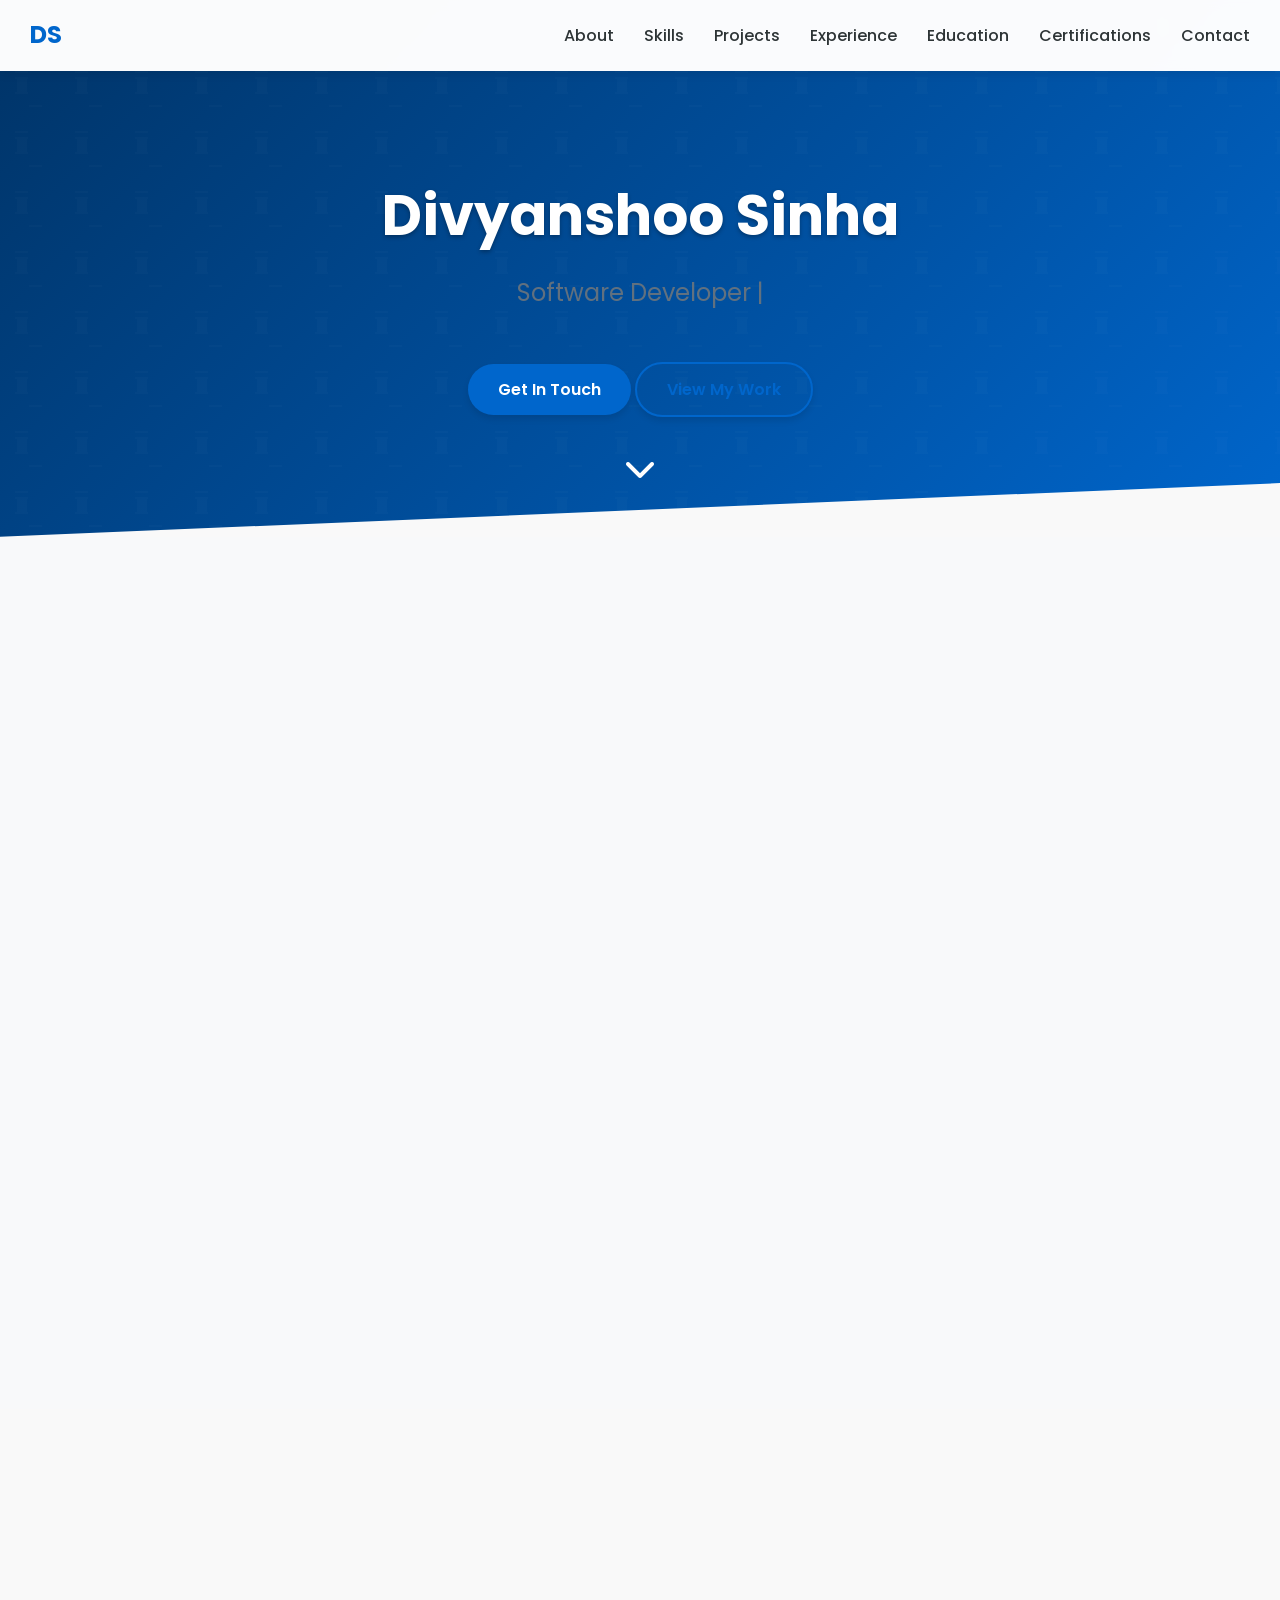
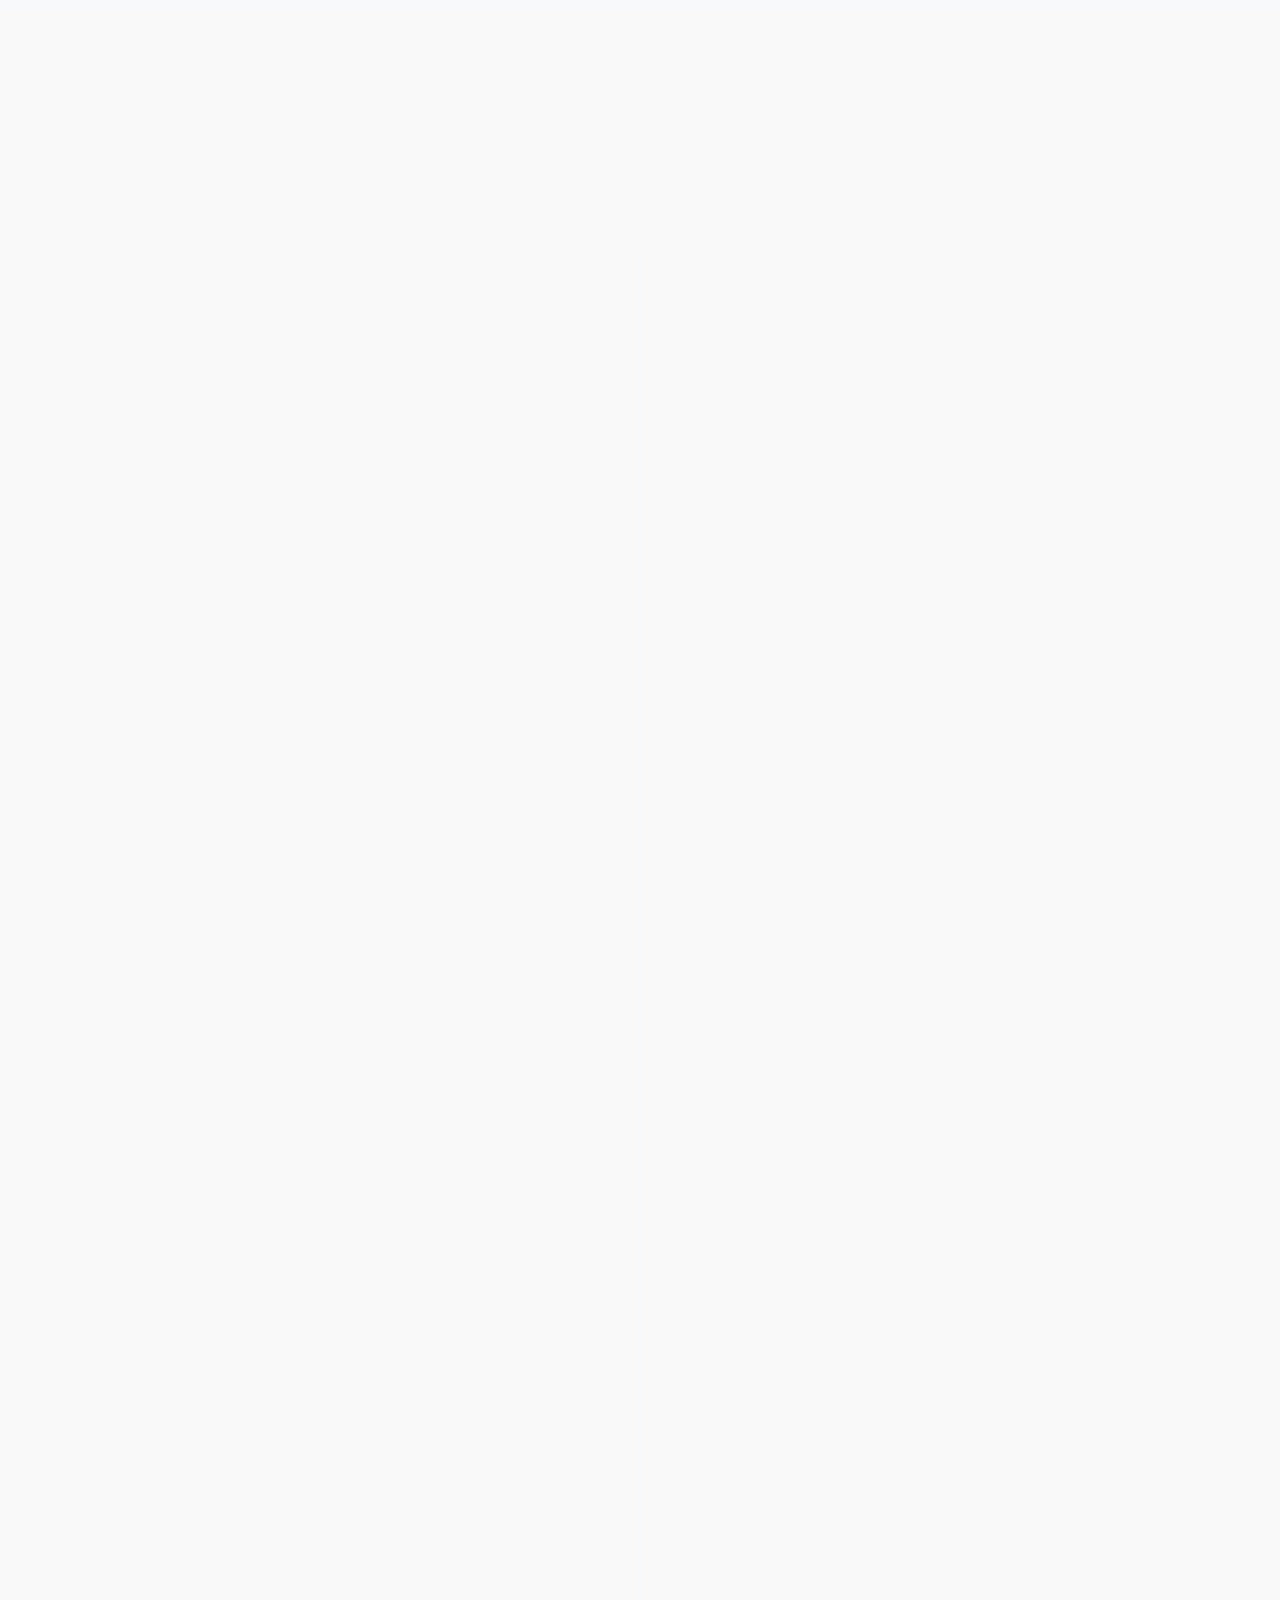
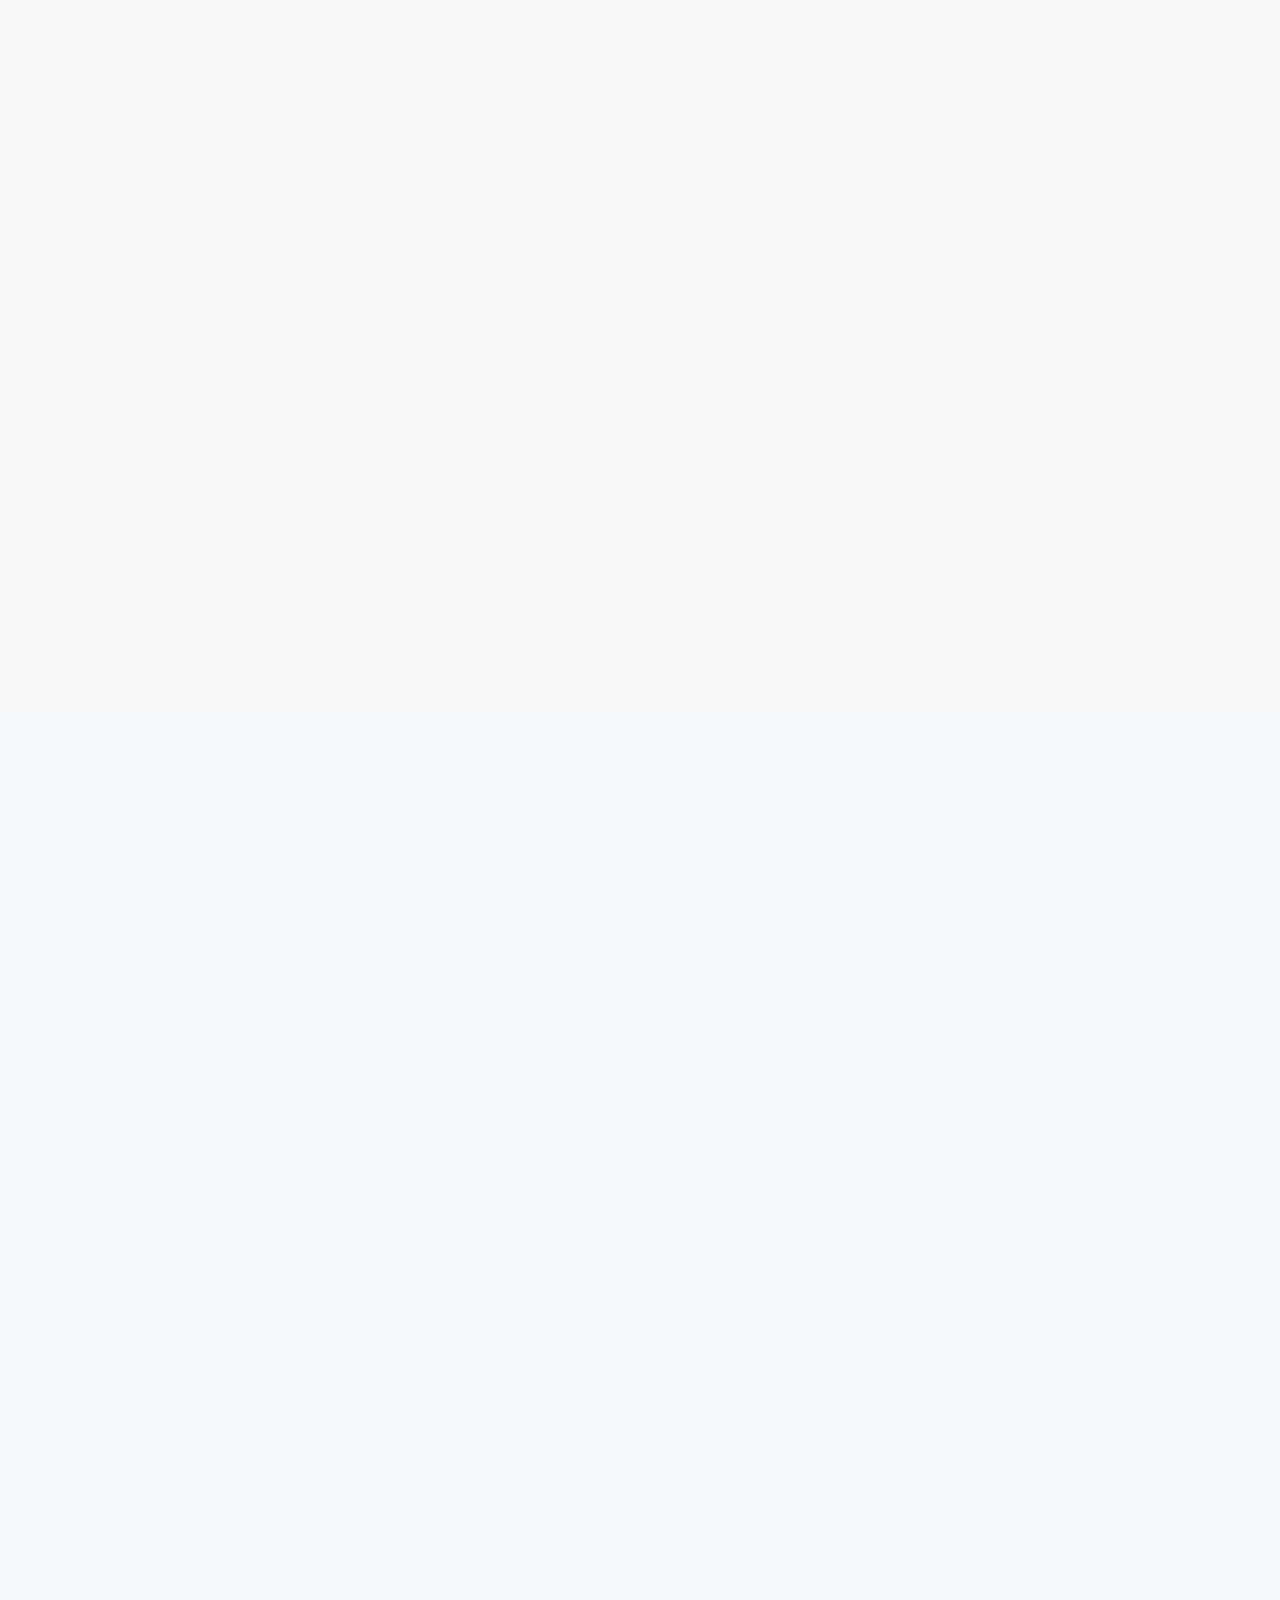
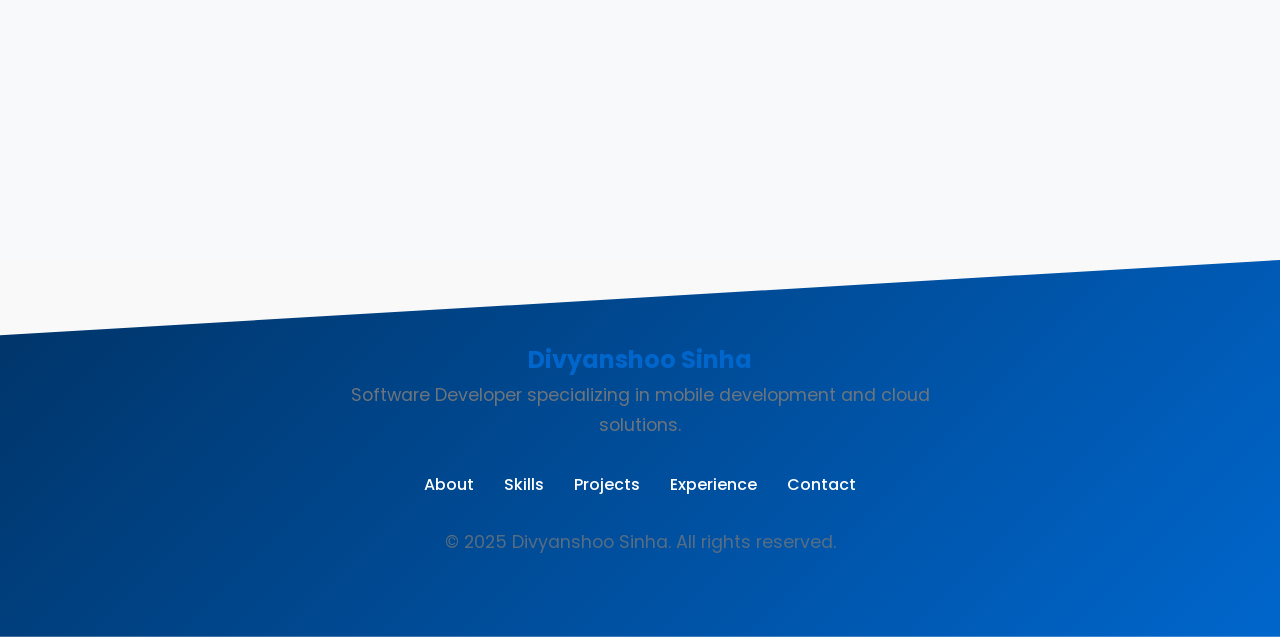
==== commit 08b3677b: "Tensorflow added" ====
--- a/index.html
+++ b/index.html
@@ -1142,6 +1142,10 @@
                         </li>
                         <li>
                             <span>Docker</span>
+                            <div class="skill-bar"><div class="skill-progress" style="width: 70%"></div></div>
+                        </li>
+                        <li>
+                            <span>TensorFlow</span>
                             <div class="skill-bar"><div class="skill-progress" style="width: 70%"></div></div>
                         </li>
                     </ul>
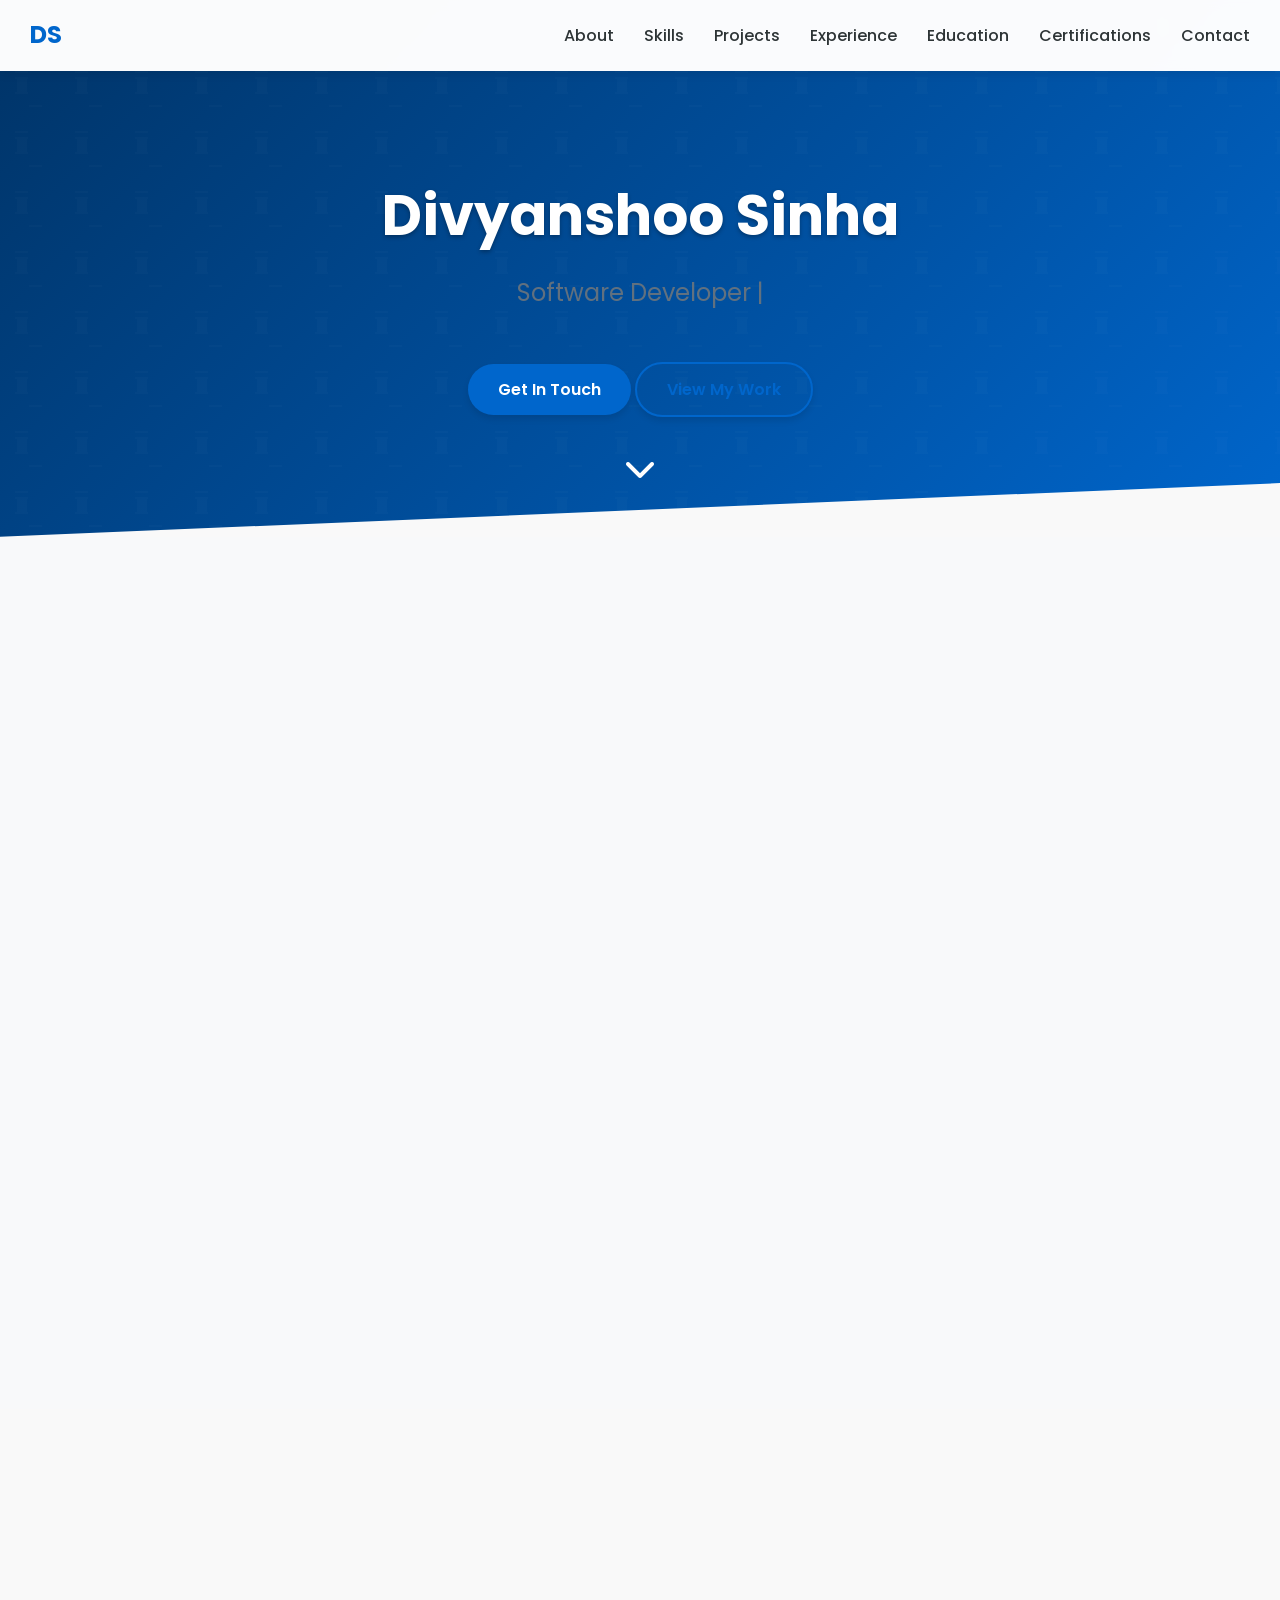
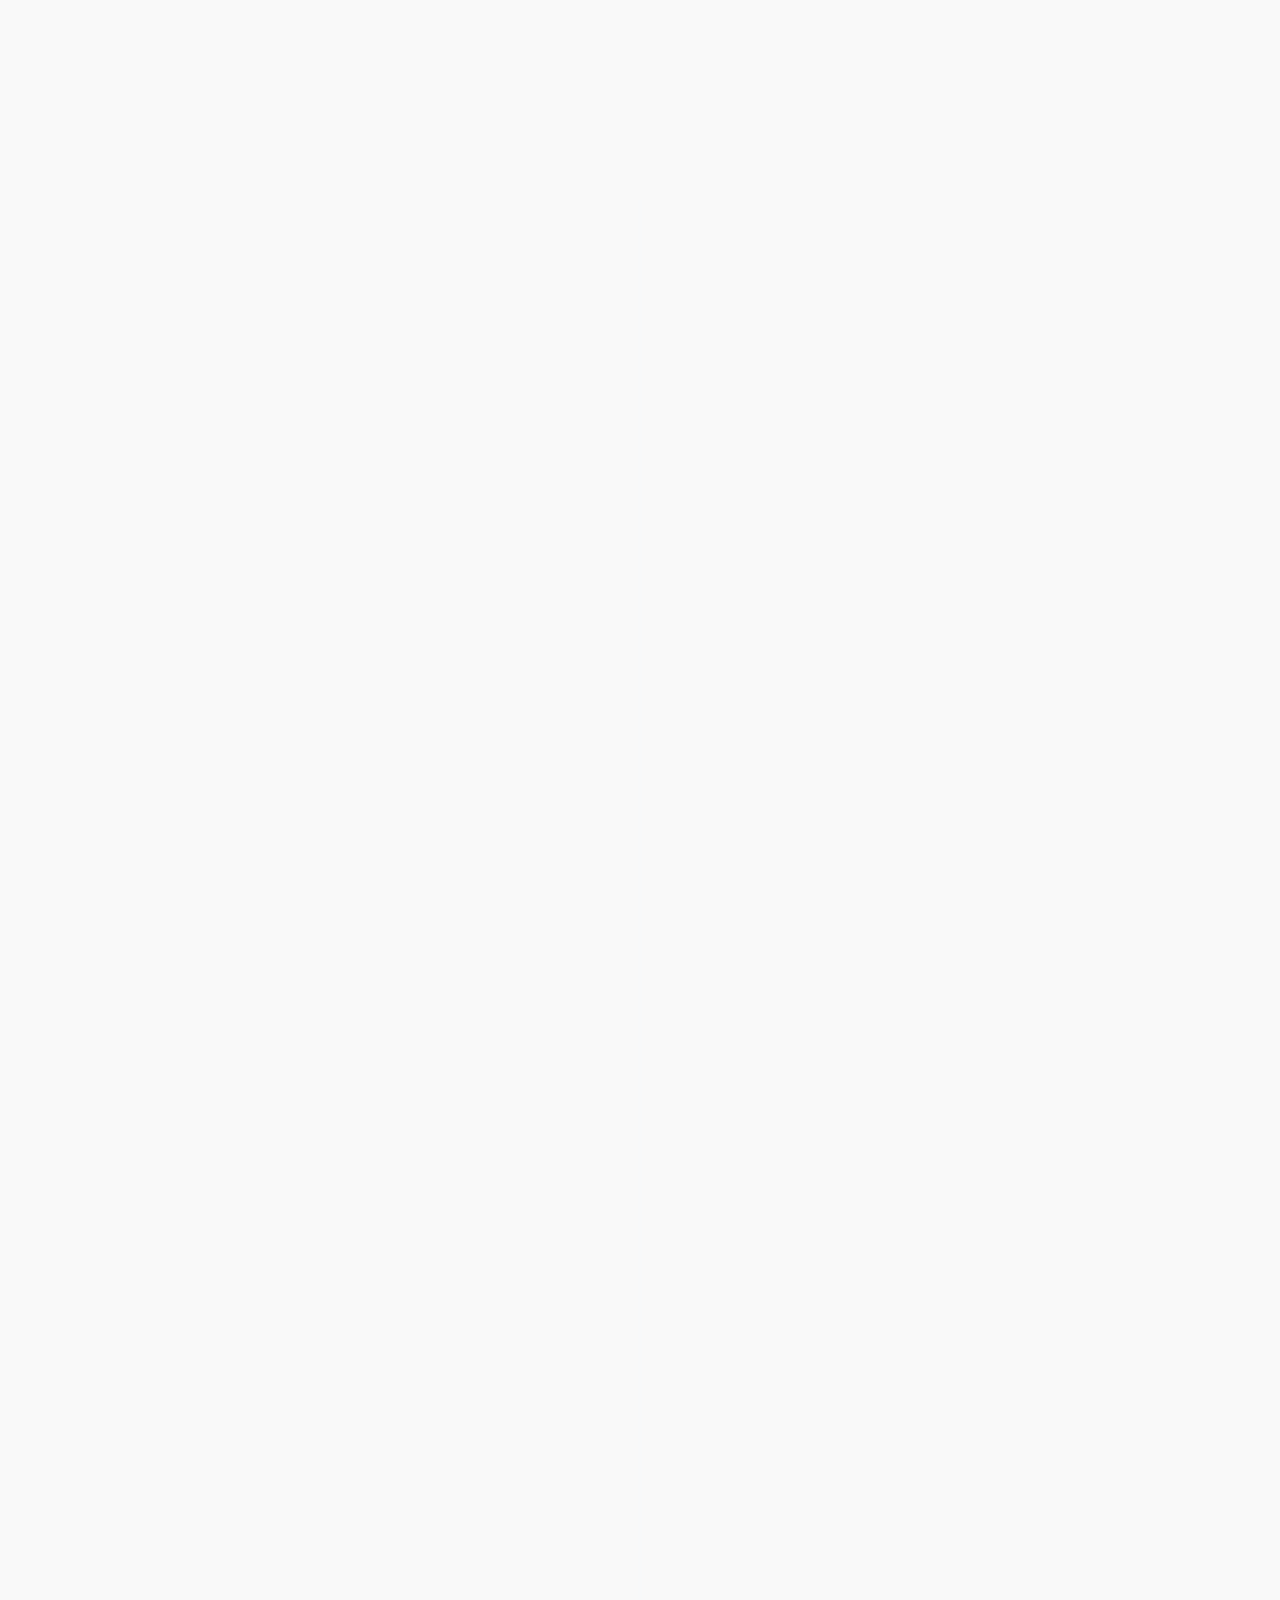
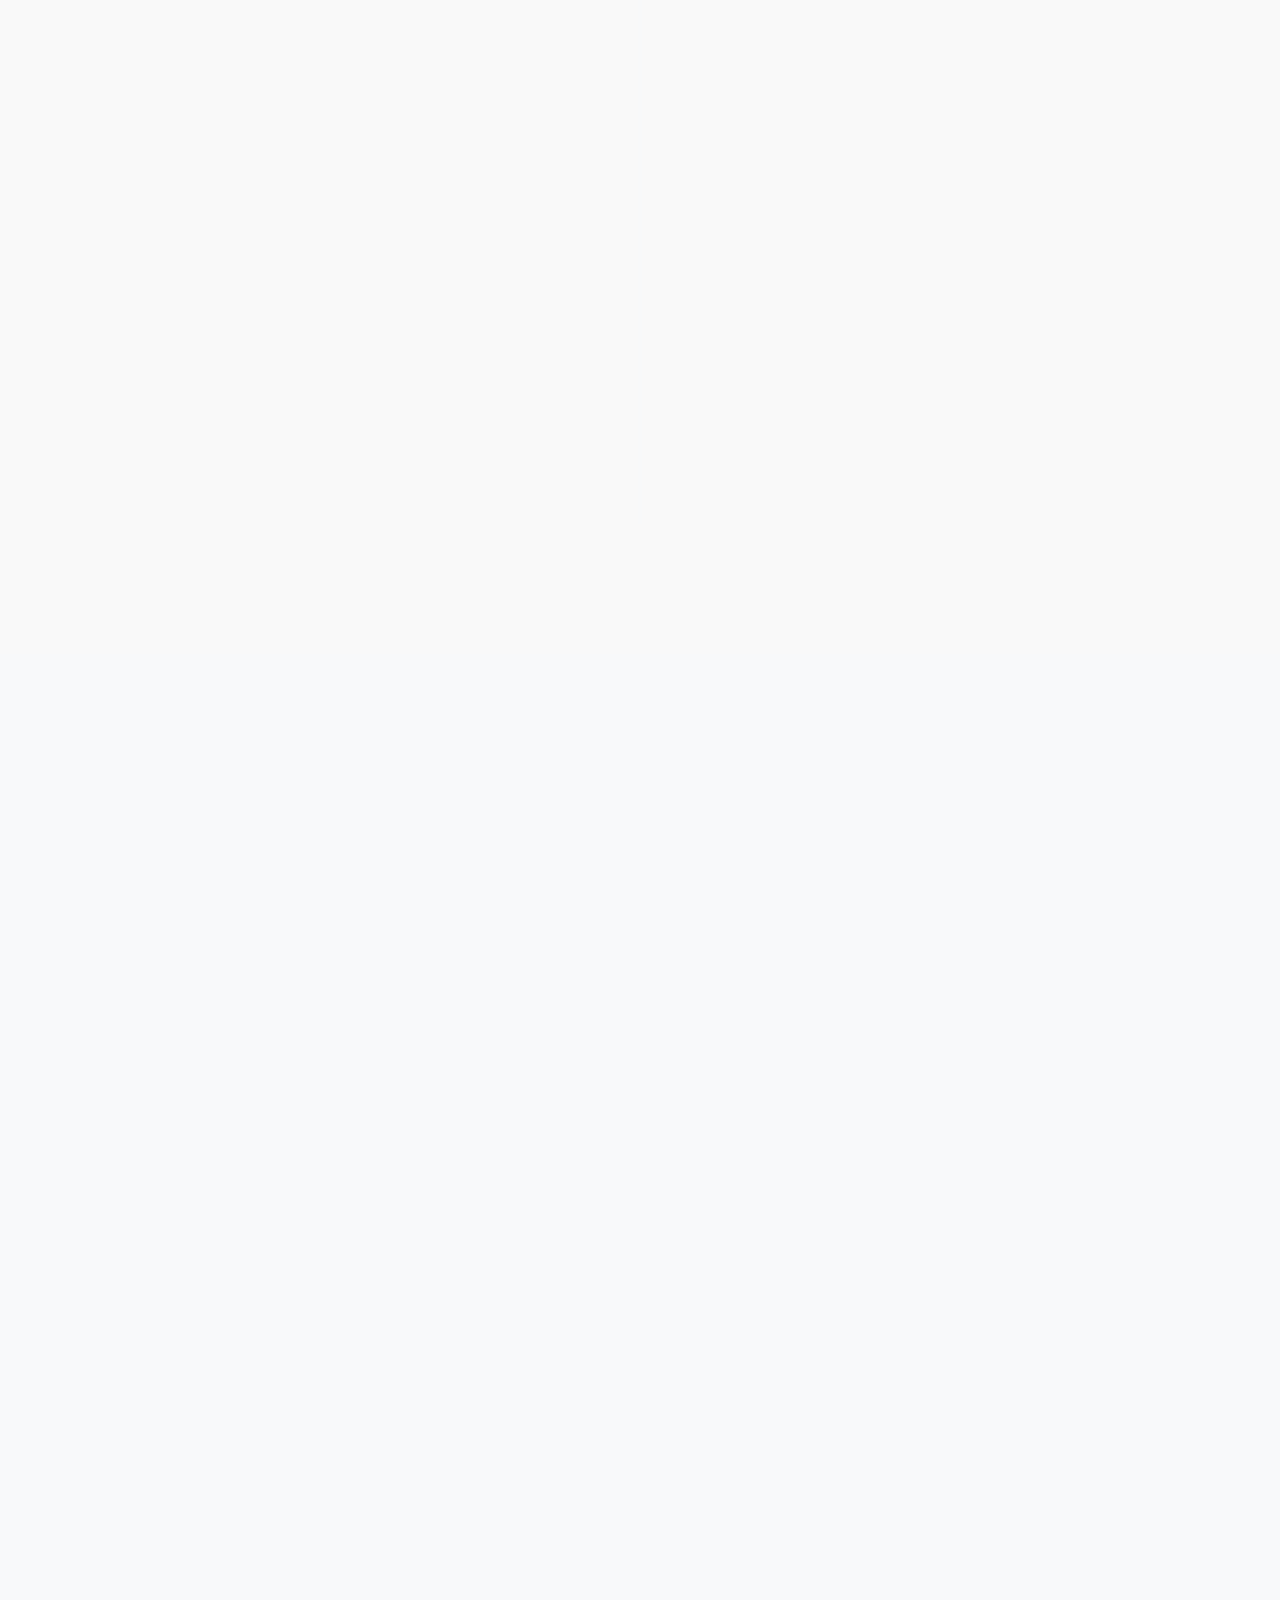
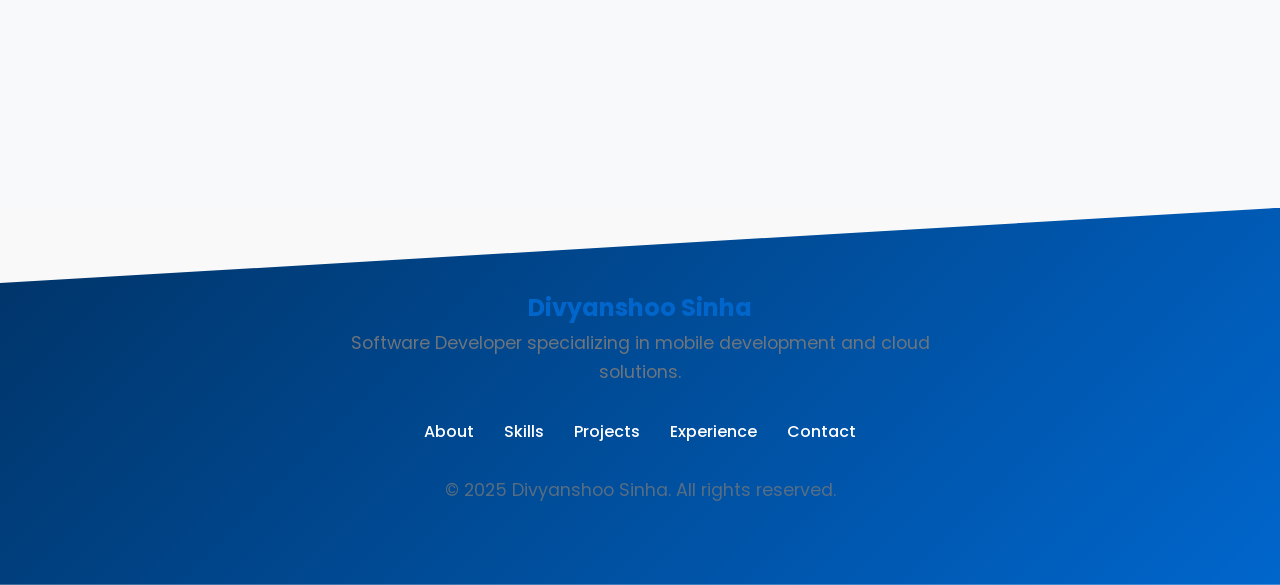
==== commit 82988e14: "graph ql rem" ====
--- a/index.html
+++ b/index.html
@@ -1132,10 +1132,7 @@
                             <span>RESTful APIs</span>
                             <div class="skill-bar"><div class="skill-progress" style="width: 85%"></div></div>
                         </li>
-                        <li>
-                            <span>GraphQL</span>
-                            <div class="skill-bar"><div class="skill-progress" style="width: 75%"></div></div>
-                        </li>
+                       
                         <li>
                             <span>Firebase</span>
                             <div class="skill-bar"><div class="skill-progress" style="width: 80%"></div></div>
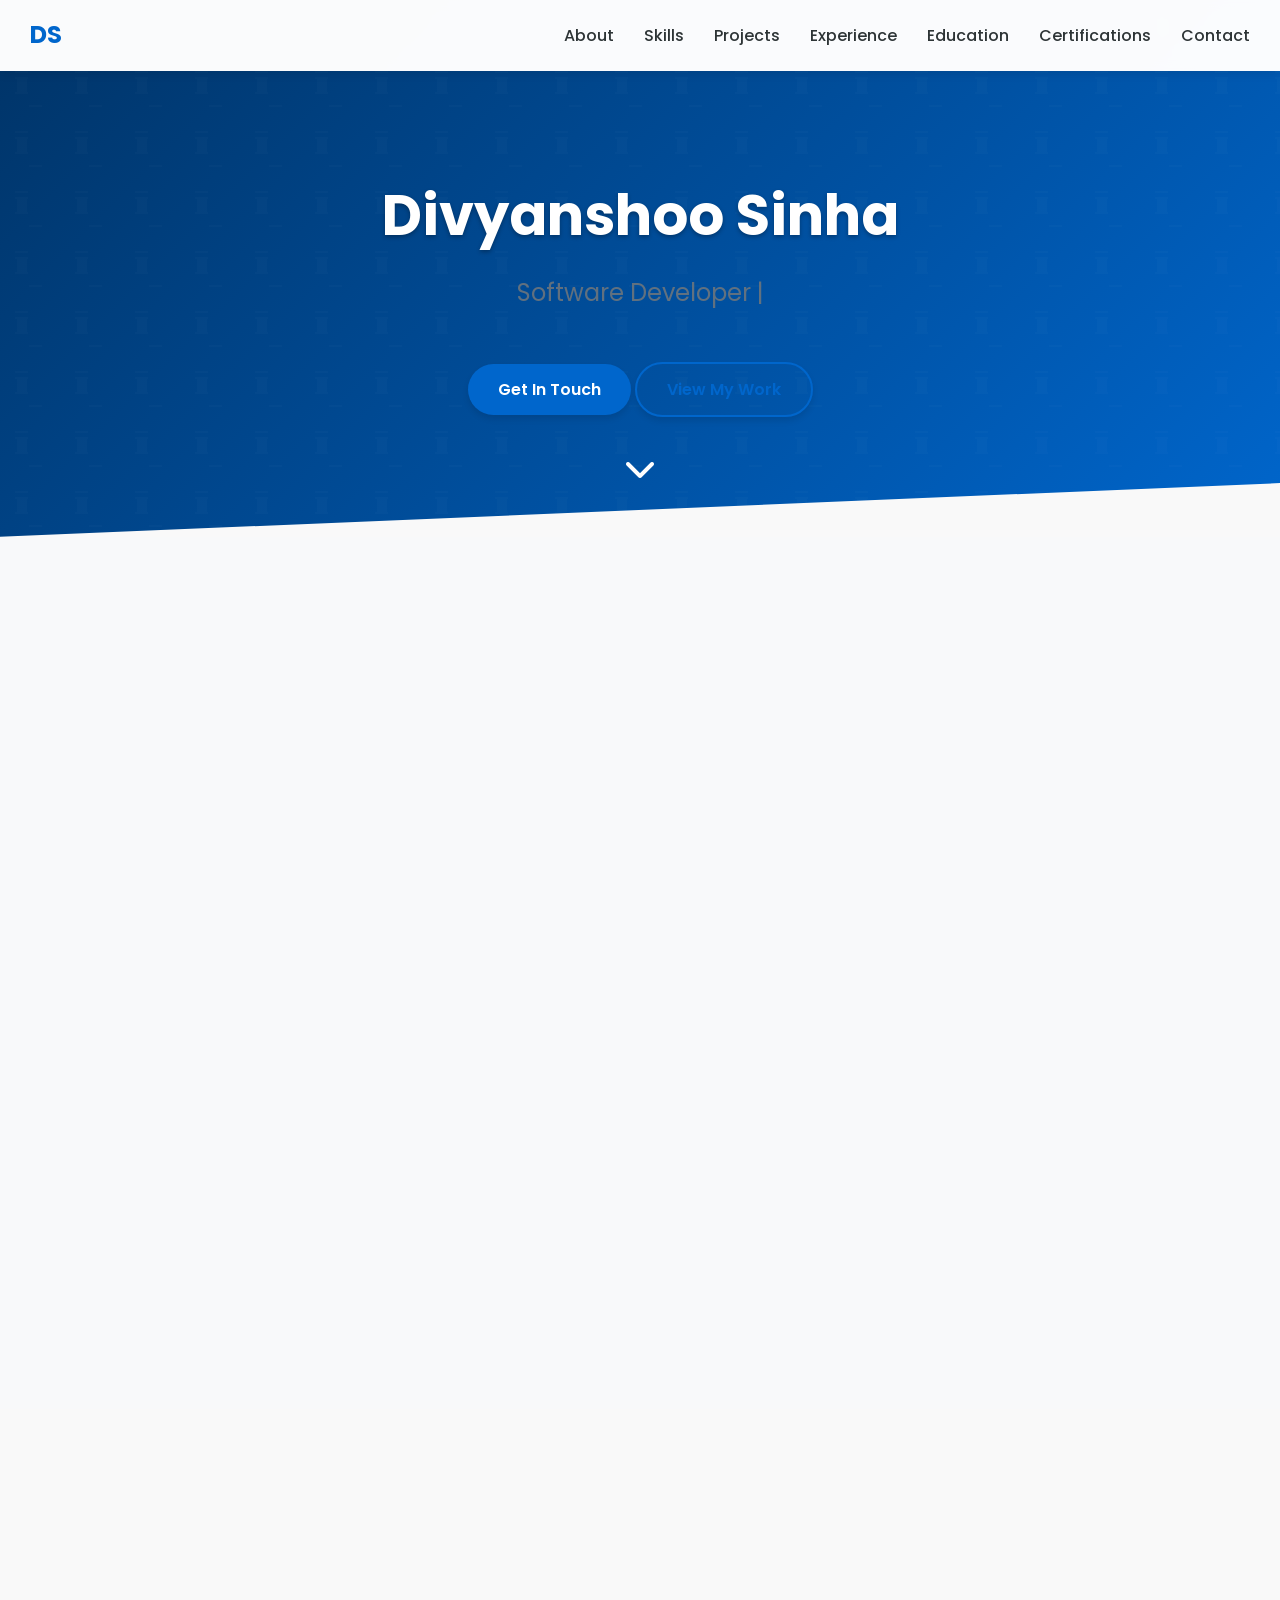
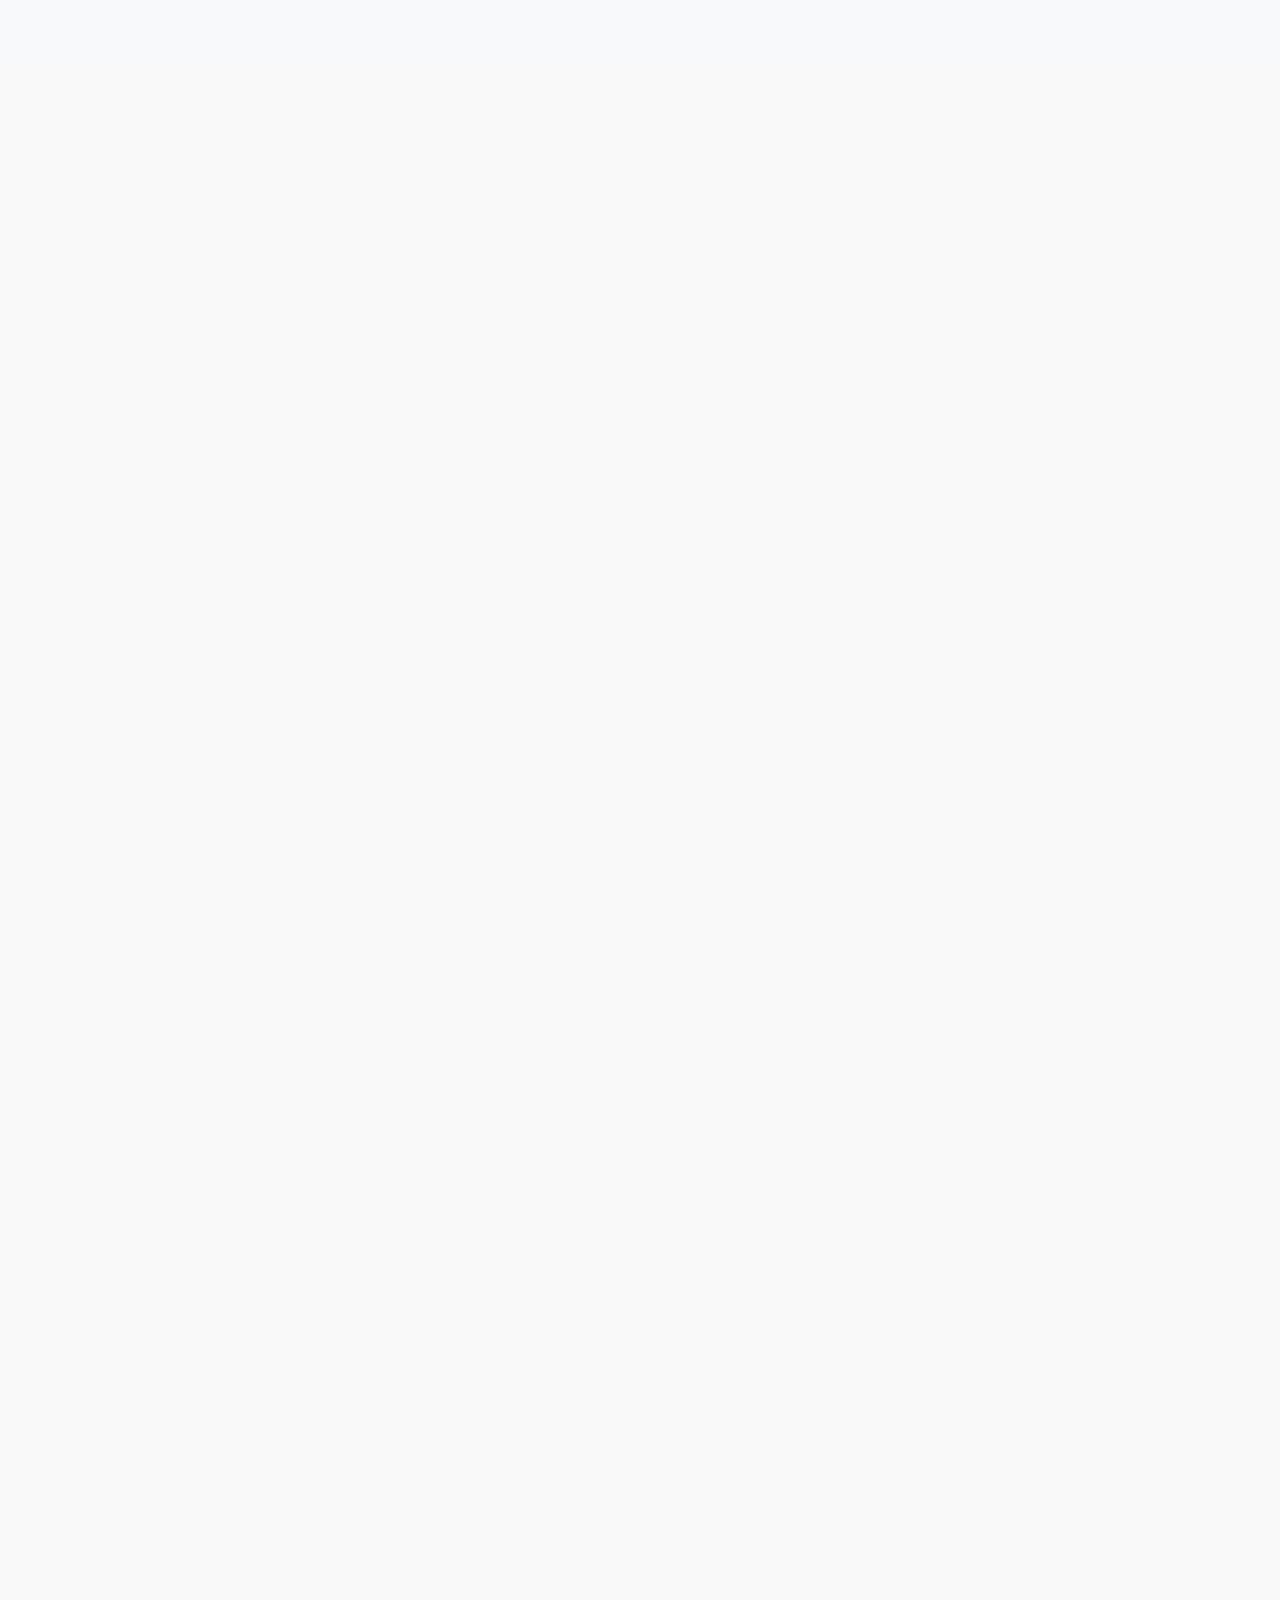
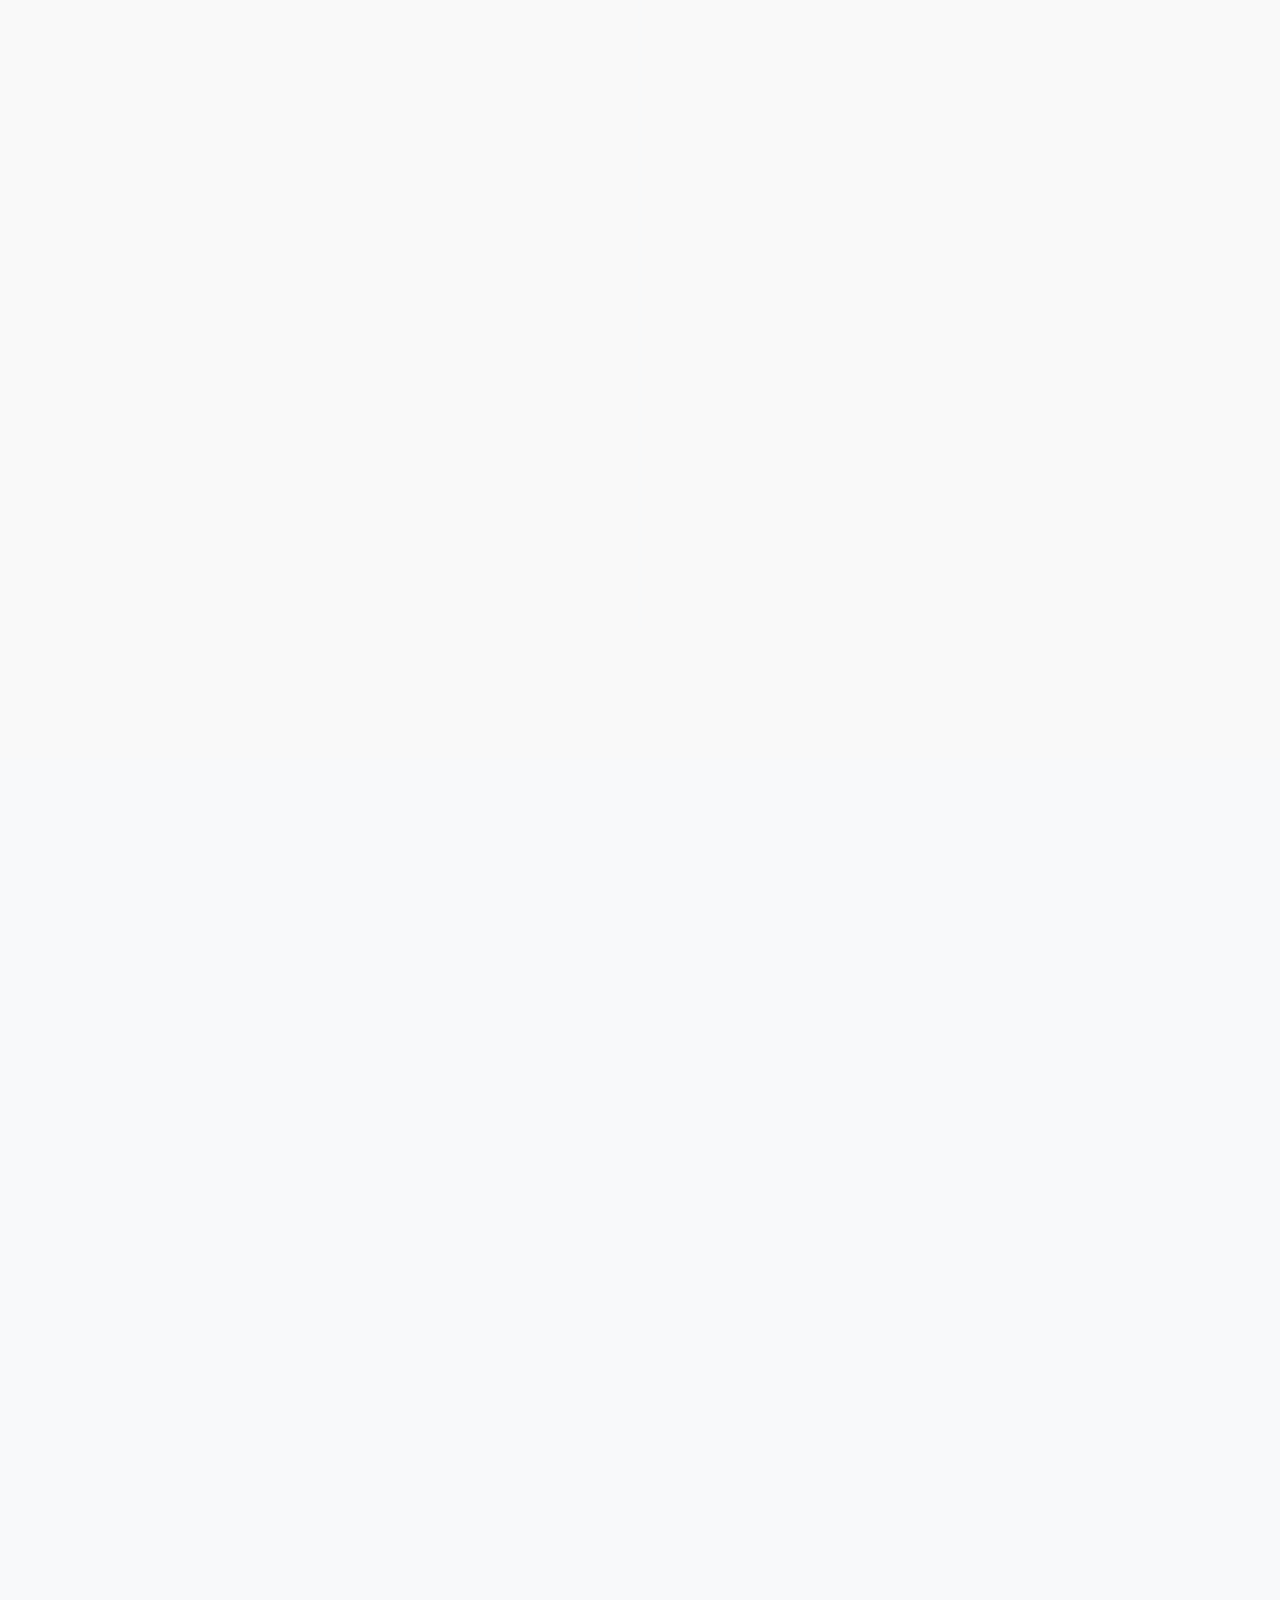
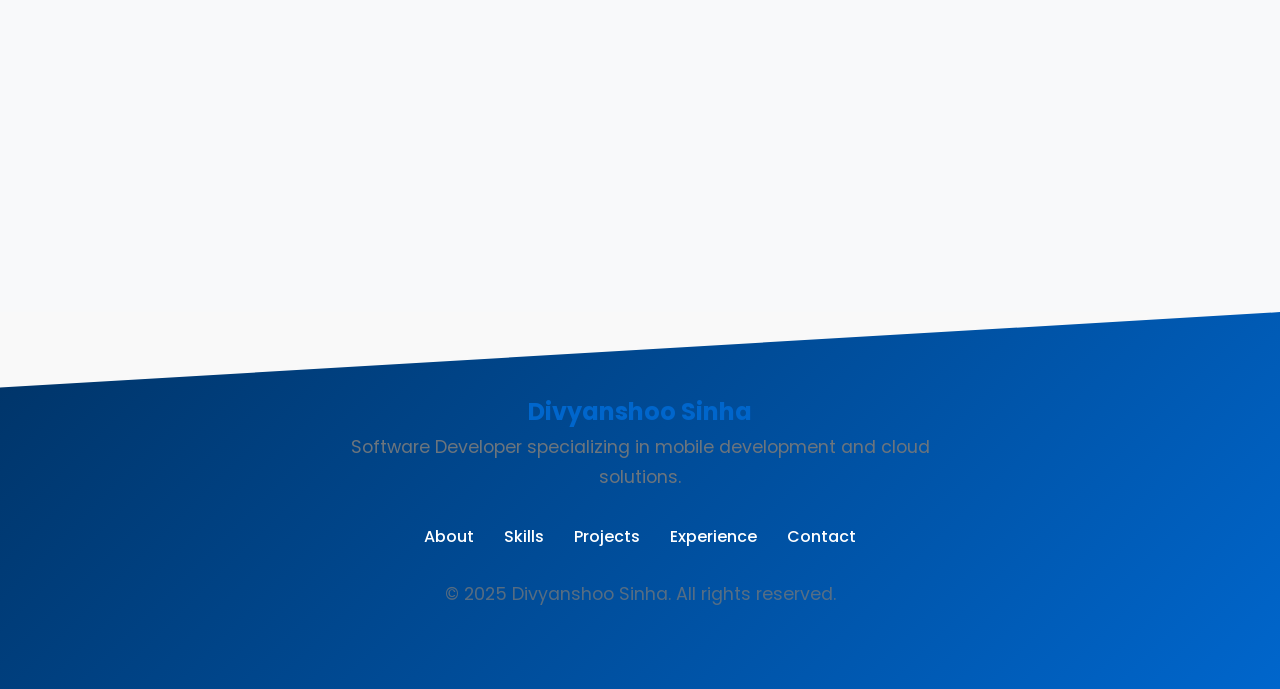
==== commit 0a7cd77d: "Seperated into diff CSS and JS files" ====
--- a/index.html
+++ b/index.html
@@ -9,976 +9,7 @@
     <link rel="stylesheet" href="https://cdnjs.cloudflare.com/ajax/libs/font-awesome/6.4.0/css/all.min.css">
     <link href="https://fonts.googleapis.com/css2?family=Poppins:wght@300;400;500;600;700&family=JetBrains+Mono:wght@400;500&display=swap" rel="stylesheet">
     <link rel="stylesheet" href="https://cdnjs.cloudflare.com/ajax/libs/animate.css/4.1.1/animate.min.css">
-    <style>
-        :root {
-            --primary: #0066cc;
-            --primary-dark: #003366;
-            --secondary: #4ecdc4;
-            --dark: #2d3436;
-            --light: #f9f9f9;
-            --gray: #6c757d;
-            --light-gray: #f8f9fa;
-            --success: #28a745;
-            --warning: #ffc107;
-            --danger: #dc3545;
-            --shadow: 0 4px 6px rgba(0, 0, 0, 0.1);
-            --shadow-lg: 0 10px 15px rgba(0, 0, 0, 0.1);
-            --transition: all 0.3s cubic-bezier(0.25, 0.8, 0.25, 1);
-        }
-
-        /* Base Styles */
-        * {
-            margin: 0;
-            padding: 0;
-            box-sizing: border-box;
-        }
-
-        html {
-            scroll-behavior: smooth;
-        }
-
-        body {
-            font-family: 'Poppins', sans-serif;
-            line-height: 1.7;
-            color: var(--dark);
-            background-color: var(--light);
-            overflow-x: hidden;
-        }
-
-        code, pre {
-            font-family: 'JetBrains Mono', monospace;
-        }
-
-        .container {
-            width: 90%;
-            max-width: 1400px;
-            margin: 0 auto;
-            padding: 30px;
-        }
-
-        section {
-            padding: 100px 0;
-            position: relative;
-        }
-
-        h1, h2, h3, h4 {
-            font-weight: 700;
-            line-height: 1.3;
-        }
-
-        h2 {
-            font-size: 2.5rem;
-            margin-bottom: 60px;
-            position: relative;
-            display: inline-block;
-        }
-
-        h2::after {
-            content: '';
-            position: absolute;
-            bottom: -10px;
-            left: 0;
-            width: 70px;
-            height: 4px;
-            background: linear-gradient(90deg, var(--primary), var(--secondary));
-            border-radius: 2px;
-        }
-
-        p {
-            margin-bottom: 1.2rem;
-            font-size: 1.1rem;
-            color: var(--gray);
-        }
-
-        a {
-            text-decoration: none;
-            color: var(--primary);
-            transition: var(--transition);
-        }
-
-        a:hover {
-            color: var(--primary-dark);
-        }
-
-        .btn {
-            display: inline-block;
-            padding: 12px 30px;
-            background: var(--primary);
-            color: white;
-            border-radius: 50px;
-            font-weight: 600;
-            transition: var(--transition);
-            border: none;
-            cursor: pointer;
-            font-size: 1rem;
-            box-shadow: var(--shadow);
-        }
-
-        .btn:hover {
-            background: var(--primary-dark);
-            transform: translateY(-3px);
-            box-shadow: var(--shadow-lg);
-            color: white;
-        }
-
-        .btn-outline {
-            background: transparent;
-            border: 2px solid var(--primary);
-            color: var(--primary);
-        }
-
-        .btn-outline:hover {
-            background: var(--primary);
-            color: white;
-        }
-
-        .text-center {
-            text-align: center;
-        }
-
-        .text-primary {
-            color: var(--primary);
-        }
-
-        .bg-light {
-            background-color: var(--light-gray);
-        }
-
-        .mt-1 { margin-top: 1rem; }
-        .mt-2 { margin-top: 2rem; }
-        .mt-3 { margin-top: 3rem; }
-        .mb-1 { margin-bottom: 1rem; }
-        .mb-2 { margin-bottom: 2rem; }
-        .mb-3 { margin-bottom: 3rem; }
-
-        /* Particles.js Background */
-        #particles-js {
-            position: absolute;
-            width: 100%;
-            height: 100%;
-            top: 0;
-            left: 0;
-            z-index: 0;
-        }
-
-        /* Header */
-        header {
-            background: linear-gradient(135deg, var(--primary-dark), var(--primary));
-            color: white;
-            padding: 180px 0 120px;
-            text-align: center;
-            position: relative;
-            overflow: hidden;
-            clip-path: polygon(0 0, 100% 0, 100% 90%, 0 100%);
-        }
-
-        header::before {
-            content: '';
-            position: absolute;
-            top: 0;
-            left: 0;
-            right: 0;
-            bottom: 0;
-            background: url('[data-uri]');
-            opacity: 0.3;
-        }
-
-        .header-content {
-            position: relative;
-            z-index: 1;
-            max-width: 800px;
-            margin: 0 auto;
-        }
-
-        header h1 {
-            font-size: 3.5rem;
-            margin-bottom: 20px;
-            text-shadow: 0 2px 4px rgba(0,0,0,0.3);
-        }
-
-        header p {
-            font-size: 1.5rem;
-            opacity: 0.9;
-            margin-bottom: 30px;
-        }
-
-        .typed-text {
-            color: var(--secondary);
-            font-weight: 500;
-        }
-
-        .scroll-down {
-            position: absolute;
-            bottom: 40px;
-            left: 50%;
-            transform: translateX(-50%);
-            color: white;
-            font-size: 2rem;
-            animation: bounce 2s infinite;
-            cursor: pointer;
-        }
-
-        @keyframes bounce {
-            0%, 20%, 50%, 80%, 100% { transform: translateY(0) translateX(-50%); }
-            40% { transform: translateY(-20px) translateX(-50%); }
-            60% { transform: translateY(-10px) translateX(-50%); }
-        }
-
-        /* Navigation */
-        nav {
-            position: fixed;
-            top: 0;
-            left: 0;
-            width: 100%;
-            background: rgba(255, 255, 255, 0.98);
-            box-shadow: 0 2px 10px rgba(0,0,0,0.1);
-            z-index: 1000;
-            transition: var(--transition);
-            backdrop-filter: blur(5px);
-        }
-
-        nav.scrolled {
-            background: rgba(255, 255, 255, 0.95);
-            box-shadow: 0 5px 15px rgba(0,0,0,0.1);
-        }
-
-        .nav-container {
-            display: flex;
-            justify-content: space-between;
-            align-items: center;
-            padding: 15px 30px;
-        }
-
-        .logo {
-            font-size: 1.5rem;
-            font-weight: 700;
-            color: var(--primary);
-        }
-
-        .nav-links {
-            display: flex;
-            list-style: none;
-        }
-
-        .nav-links li {
-            margin-left: 30px;
-        }
-
-        .nav-links a {
-            color: var(--dark);
-            font-weight: 500;
-            position: relative;
-            padding: 5px 0;
-        }
-
-        .nav-links a::after {
-            content: '';
-            position: absolute;
-            bottom: 0;
-            left: 0;
-            width: 0;
-            height: 2px;
-            background: var(--primary);
-            transition: var(--transition);
-        }
-
-        .nav-links a:hover::after {
-            width: 100%;
-        }
-
-        .nav-links a.active::after {
-            width: 100%;
-        }
-
-        .mobile-menu-btn {
-            display: none;
-            background: none;
-            border: none;
-            font-size: 1.5rem;
-            color: var(--dark);
-            cursor: pointer;
-        }
-
-        /* About Section */
-        #about {
-            padding-top: 150px;
-        }
-
-        .about-content {
-            display: flex;
-            align-items: center;
-            gap: 60px;
-        }
-
-        .profile-img {
-            flex: 1;
-            min-width: 300px;
-            position: relative;
-        }
-
-        .profile-img img {
-            width: 100%;
-            border-radius: 20px;
-            box-shadow: var(--shadow-lg);
-            transition: var(--transition);
-            position: relative;
-            z-index: 1;
-        }
-
-        .profile-img::before {
-            content: '';
-            position: absolute;
-            width: 100%;
-            height: 100%;
-            border: 5px solid var(--primary);
-            border-radius: 20px;
-            top: 20px;
-            left: 20px;
-            z-index: 0;
-            transition: var(--transition);
-        }
-
-        .profile-img:hover::before {
-            top: 15px;
-            left: 15px;
-        }
-
-        .profile-text {
-            flex: 2;
-        }
-
-        .social-links {
-            display: flex;
-            gap: 20px;
-            margin-top: 30px;
-        }
-
-        .social-links a {
-            display: flex;
-            align-items: center;
-            justify-content: center;
-            width: 50px;
-            height: 50px;
-            border-radius: 50%;
-            background: var(--light-gray);
-            color: var(--dark);
-            font-size: 1.5rem;
-            transition: var(--transition);
-        }
-
-        .social-links a:hover {
-            background: var(--primary);
-            color: white;
-            transform: translateY(-5px);
-        }
-
-        /* Skills Section */
-        .skills-container {
-            display: grid;
-            grid-template-columns: repeat(auto-fit, minmax(300px, 1fr));
-            gap: 30px;
-        }
-
-        .skill-category {
-            background: white;
-            padding: 30px;
-            border-radius: 15px;
-            box-shadow: var(--shadow);
-            transition: var(--transition);
-            border: 1px solid rgba(0,0,0,0.05);
-        }
-
-        .skill-category:hover {
-            transform: translateY(-10px);
-            box-shadow: var(--shadow-lg);
-        }
-
-        .skill-category h3 {
-            color: var(--primary);
-            margin-bottom: 20px;
-            font-size: 1.5rem;
-            display: flex;
-            align-items: center;
-        }
-
-        .skill-category h3 i {
-            margin-right: 10px;
-            font-size: 1.2rem;
-        }
-
-        .skill-list {
-            list-style: none;
-        }
-
-        .skill-list li {
-            padding: 12px 0;
-            border-bottom: 1px solid rgba(0,0,0,0.05);
-            display: flex;
-            align-items: center;
-            position: relative;
-            padding-left: 30px;
-        }
-
-        .skill-list li::before {
-            content: '▹';
-            position: absolute;
-            left: 0;
-            color: var(--primary);
-            font-size: 1.2rem;
-        }
-
-        .skill-bar {
-            height: 8px;
-            background: var(--light-gray);
-            border-radius: 4px;
-            margin-top: 5px;
-            overflow: hidden;
-        }
-
-        .skill-progress {
-            height: 100%;
-            background: linear-gradient(90deg, var(--primary), var(--secondary));
-            border-radius: 4px;
-            transition: width 1.5s ease;
-        }
-
-        /* Projects Section */
-        .projects-grid {
-            display: grid;
-            grid-template-columns: repeat(auto-fill, minmax(350px, 1fr));
-            gap: 30px;
-        }
-
-        .project-card {
-            background: white;
-            border-radius: 15px;
-            overflow: hidden;
-            box-shadow: var(--shadow);
-            transition: var(--transition);
-            position: relative;
-            border: 1px solid rgba(0,0,0,0.05);
-        }
-
-        .project-card:hover {
-            transform: translateY(-10px);
-            box-shadow: var(--shadow-lg);
-        }
-
-        .project-img {
-            height: 220px;
-            overflow: hidden;
-            position: relative;
-        }
-
-        .project-img img {
-            width: 100%;
-            height: 100%;
-            object-fit: cover;
-            transition: var(--transition);
-        }
-
-        .project-card:hover .project-img img {
-            transform: scale(1.1);
-        }
-
-        .project-tag {
-            position: absolute;
-            top: 15px;
-            right: 15px;
-            background: var(--primary);
-            color: white;
-            padding: 5px 15px;
-            border-radius: 50px;
-            font-size: 0.8rem;
-            font-weight: 600;
-        }
-
-        .project-info {
-            padding: 25px;
-        }
-
-        .project-info h3 {
-            margin-bottom: 15px;
-            font-size: 1.5rem;
-        }
-
-        .project-tech {
-            display: flex;
-            flex-wrap: wrap;
-            gap: 10px;
-            margin-bottom: 20px;
-        }
-
-        .tech-tag {
-            background: var(--light-gray);
-            padding: 5px 12px;
-            border-radius: 50px;
-            font-size: 0.8rem;
-            font-weight: 500;
-        }
-
-        .project-links {
-            display: flex;
-            gap: 15px;
-        }
-
-        /* Experience & Education */
-        .timeline {
-            position: relative;
-            max-width: 1000px;
-            margin: 0 auto;
-        }
-
-        .timeline::before {
-            content: '';
-            position: absolute;
-            width: 4px;
-            background: var(--light-gray);
-            top: 0;
-            bottom: 0;
-            left: 50%;
-            transform: translateX(-50%);
-        }
-
-        .timeline-item {
-            padding: 20px 40px;
-            position: relative;
-            width: 50%;
-            box-sizing: border-box;
-        }
-
-        .timeline-item:nth-child(odd) {
-            left: 0;
-        }
-
-        .timeline-item:nth-child(even) {
-            left: 50%;
-        }
-
-        .timeline-item::after {
-            content: '';
-            position: absolute;
-            width: 25px;
-            height: 25px;
-            background: white;
-            border: 4px solid var(--primary);
-            border-radius: 50%;
-            top: 30px;
-            z-index: 1;
-        }
-
-        .timeline-item:nth-child(odd)::after {
-            right: -17px;
-        }
-
-        .timeline-item:nth-child(even)::after {
-            left: -17px;
-        }
-
-        .timeline-content {
-            padding: 30px;
-            background: white;
-            border-radius: 15px;
-            box-shadow: var(--shadow);
-            transition: var(--transition);
-            border: 1px solid rgba(0,0,0,0.05);
-        }
-
-        .timeline-content:hover {
-            transform: translateY(-5px);
-            box-shadow: var(--shadow-lg);
-        }
-
-        .timeline-date {
-            color: var(--primary);
-            font-weight: 600;
-            margin-bottom: 10px;
-            display: flex;
-            align-items: center;
-        }
-
-        .timeline-date i {
-            margin-right: 8px;
-        }
-
-        .timeline-content h3 {
-            margin-bottom: 10px;
-            font-size: 1.3rem;
-        }
-
-        .timeline-content .company {
-            font-weight: 600;
-            color: var(--dark);
-            margin-bottom: 5px;
-        }
-
-        .timeline-content ul {
-            list-style: none;
-            padding-left: 20px;
-        }
-
-        .timeline-content ul li {
-            margin-bottom: 10px;
-            position: relative;
-            padding-left: 20px;
-        }
-
-        .timeline-content ul li::before {
-            content: '▹';
-            position: absolute;
-            left: 0;
-            color: var(--primary);
-        }
-
-        /* Certifications */
-        .certifications-grid {
-            display: grid;
-            grid-template-columns: repeat(auto-fill, minmax(400px, 1fr));
-            gap: 30px;
-        }
-
-        .certification-card {
-            background: white;
-            border-radius: 15px;
-            overflow: hidden;
-            box-shadow: var(--shadow);
-            transition: var(--transition);
-            border: 1px solid rgba(0,0,0,0.05);
-        }
-
-        .certification-card:hover {
-            transform: translateY(-10px);
-            box-shadow: var(--shadow-lg);
-        }
-
-        .certification-img {
-            height: 250px;
-            overflow: hidden;
-        }
-
-        .certification-img img {
-            width: 100%;
-            height: 100%;
-            object-fit: cover;
-            transition: var(--transition);
-        }
-
-        .certification-card:hover .certification-img img {
-            transform: scale(1.05);
-        }
-
-        .certification-info {
-            padding: 25px;
-        }
-
-        .certification-info h3 {
-            margin-bottom: 15px;
-            font-size: 1.3rem;
-        }
-
-        .certification-info a {
-            display: inline-flex;
-            align-items: center;
-            font-weight: 600;
-        }
-
-        .certification-info a i {
-            margin-left: 8px;
-            transition: var(--transition);
-        }
-
-        .certification-info a:hover i {
-            transform: translateX(5px);
-        }
-
-        /* Contact Section */
-        .contact-container {
-            display: flex;
-            gap: 60px;
-        }
-
-        .contact-info {
-            flex: 1;
-        }
-
-        .contact-card {
-            background: white;
-            padding: 30px;
-            border-radius: 15px;
-            box-shadow: var(--shadow);
-            margin-bottom: 30px;
-            transition: var(--transition);
-            border: 1px solid rgba(0,0,0,0.05);
-        }
-
-        .contact-card:hover {
-            transform: translateY(-5px);
-            box-shadow: var(--shadow-lg);
-        }
-
-        .contact-card h3 {
-            margin-bottom: 20px;
-            color: var(--primary);
-            font-size: 1.5rem;
-        }
-
-        .contact-detail {
-            display: flex;
-            align-items: center;
-            margin-bottom: 15px;
-        }
-
-        .contact-detail i {
-            width: 50px;
-            height: 50px;
-            background: var(--light-gray);
-            border-radius: 50%;
-            display: flex;
-            align-items: center;
-            justify-content: center;
-            font-size: 1.2rem;
-            color: var(--primary);
-            margin-right: 15px;
-            flex-shrink: 0;
-        }
-
-        .contact-form {
-            flex: 2;
-            background: white;
-            padding: 40px;
-            border-radius: 15px;
-            box-shadow: var(--shadow);
-            border: 1px solid rgba(0,0,0,0.05);
-        }
-
-        .form-group {
-            margin-bottom: 25px;
-        }
-
-        .form-group label {
-            display: block;
-            margin-bottom: 10px;
-            font-weight: 500;
-            color: var(--dark);
-        }
-
-        .form-control {
-            width: 100%;
-            padding: 15px;
-            border: 2px solid var(--light-gray);
-            border-radius: 8px;
-            font-family: 'Poppins', sans-serif;
-            font-size: 1rem;
-            transition: var(--transition);
-        }
-
-        .form-control:focus {
-            border-color: var(--primary);
-            outline: none;
-            box-shadow: 0 0 0 3px rgba(0, 102, 204, 0.2);
-        }
-
-        textarea.form-control {
-            min-height: 150px;
-            resize: vertical;
-        }
-
-        /* Footer */
-        footer {
-            background: linear-gradient(135deg, var(--primary-dark), var(--primary));
-            color: white;
-            padding: 50px 0 30px;
-            text-align: center;
-            clip-path: polygon(0 20%, 100% 0, 100% 100%, 0 100%);
-        }
-
-        .footer-content {
-            max-width: 600px;
-            margin: 0 auto;
-        }
-
-        .footer-links {
-            display: flex;
-            justify-content: center;
-            gap: 30px;
-            margin: 30px 0;
-        }
-
-        .footer-links a {
-            color: white;
-            font-weight: 500;
-        }
-
-        .footer-links a:hover {
-            color: var(--secondary);
-        }
-
-        .copyright {
-            opacity: 0.8;
-            font-size: 0.9rem;
-        }
-
-        /* Back to Top Button */
-        .back-to-top {
-            position: fixed;
-            bottom: 30px;
-            right: 30px;
-            width: 50px;
-            height: 50px;
-            background: var(--primary);
-            color: white;
-            border-radius: 50%;
-            display: flex;
-            align-items: center;
-            justify-content: center;
-            font-size: 1.2rem;
-            box-shadow: var(--shadow);
-            opacity: 0;
-            visibility: hidden;
-            transition: var(--transition);
-            z-index: 999;
-        }
-
-        .back-to-top.active {
-            opacity: 1;
-            visibility: visible;
-        }
-
-        .back-to-top:hover {
-            background: var(--primary-dark);
-            transform: translateY(-5px);
-        }
-
-        /* Animations */
-        .animate-in {
-            opacity: 0;
-            transform: translateY(30px);
-            transition: opacity 0.6s ease, transform 0.6s ease;
-        }
-
-        .animate-in.visible {
-            opacity: 1;
-            transform: translateY(0);
-        }
-
-        @keyframes float {
-            0% { transform: translateY(0px); }
-            50% { transform: translateY(-15px); }
-            100% { transform: translateY(0px); }
-        }
-
-        .floating {
-            animation: float 6s ease-in-out infinite;
-        }
-
-        /* Responsive Design */
-        @media (max-width: 992px) {
-            .about-content {
-                flex-direction: column;
-            }
-            
-            .profile-img {
-                margin-bottom: 50px;
-                max-width: 400px;
-            }
-            
-            .timeline::before {
-                left: 31px;
-            }
-            
-            .timeline-item {
-                width: 100%;
-                padding-left: 70px;
-                padding-right: 0;
-            }
-            
-            .timeline-item:nth-child(even) {
-                left: 0;
-            }
-            
-            .timeline-item::after {
-                left: 18px !important;
-            }
-            
-            .contact-container {
-                flex-direction: column;
-            }
-        }
-
-        @media (max-width: 768px) {
-            header h1 {
-                font-size: 2.5rem;
-            }
-            
-            header p {
-                font-size: 1.2rem;
-            }
-            
-            .mobile-menu-btn {
-                display: block;
-            }
-            
-            .nav-links {
-                position: fixed;
-                top: 80px;
-                left: -100%;
-                width: 100%;
-                height: calc(100vh - 80px);
-                background: white;
-                flex-direction: column;
-                align-items: center;
-                justify-content: center;
-                transition: var(--transition);
-                padding: 0;
-                box-shadow: 0 10px 30px rgba(0,0,0,0.1);
-            }
-            
-            .nav-links.active {
-                left: 0;
-            }
-            
-            .nav-links li {
-                margin: 15px 0;
-            }
-            
-            .projects-grid, .certifications-grid {
-                grid-template-columns: 1fr;
-            }
-            
-            section {
-                padding: 70px 0;
-            }
-            
-            h2 {
-                font-size: 2rem;
-                margin-bottom: 40px;
-            }
-        }
-
-        @media (max-width: 576px) {
-            .container {
-                width: 95%;
-                padding: 20px;
-            }
-            
-            header {
-                padding: 120px 0 80px;
-            }
-            
-            header h1 {
-                font-size: 2rem;
-            }
-            
-            .profile-img {
-                min-width: 250px;
-            }
-            
-            .btn {
-                padding: 10px 20px;
-                font-size: 0.9rem;
-            }
-        }
-    </style>
+    <link rel="stylesheet" href="css/style.css">
 </head>
 <body>
     <!-- Navigation -->
@@ -1022,7 +53,7 @@
             <h2 class="animate-in">About Me</h2>
             <div class="about-content animate-in">
                 <div class="profile-img">
-                    <img src="Divyanshoo.jpg" alt="Divyanshoo Sinha" class="floating">
+                    <img src="images/Divyanshoo.jpg" alt="Divyanshoo Sinha" class="floating">
                 </div>
                 <div class="profile-text">
                     <p>
@@ -1061,11 +92,11 @@
                     <h3><i class="fas fa-code"></i> Languages</h3>
                     <ul class="skill-list">
                         <li>
-                            <span>Kotlin</span>
+                            <span>C++</span>
                             <div class="skill-bar"><div class="skill-progress" style="width: 90%"></div></div>
                         </li>
                         <li>
-                            <span>Swift</span>
+                            <span>Java</span>
                             <div class="skill-bar"><div class="skill-progress" style="width: 85%"></div></div>
                         </li>
                         <li>
@@ -1073,7 +104,7 @@
                             <div class="skill-bar"><div class="skill-progress" style="width: 80%"></div></div>
                         </li>
                         <li>
-                            <span>Java</span>
+                            <span>HTML/CSS</span>
                             <div class="skill-bar"><div class="skill-progress" style="width: 85%"></div></div>
                         </li>
                         <li>
@@ -1081,9 +112,20 @@
                             <div class="skill-bar"><div class="skill-progress" style="width: 75%"></div></div>
                         </li>
                         <li>
-                            <span>HTML/CSS</span>
-                            <div class="skill-bar"><div class="skill-progress" style="width: 80%"></div></div>
-                        </li>
+                            <span>Swift</span>
+                            <div class="skill-bar"><div class="skill-progress" style="width: 80%"></div></div>
+                        </li>
+                   
+                        <li>
+                            <span>Kotlin</span>
+                            <div class="skill-bar"><div class="skill-progress" style="width: 80%"></div></div>
+                        </li>
+
+                        <li>
+                            <span>Dart</span>
+                            <div class="skill-bar"><div class="skill-progress" style="width: 80%"></div></div>
+                        </li>
+                   
                     </ul>
                 </div>
                 
@@ -1189,7 +231,7 @@
                 <!-- Project 1 -->
                 <div class="project-card animate-in">
                     <div class="project-img">
-                        <img src="Android.png" alt="Mobile Shopping App (Android)">
+                        <img src="images/Android.png" alt="Mobile Shopping App (Android)">
                         <span class="project-tag">Android</span>
                     </div>
                     <div class="project-info">
@@ -1211,7 +253,7 @@
                 <!-- Project 2 -->
                 <div class="project-card animate-in" style="transition-delay: 0.1s">
                     <div class="project-img">
-                        <img src="Apple.png" alt="Mobile Shopping App (iOS)">
+                        <img src="images/Apple.png" alt="Mobile Shopping App (iOS)">
                         <span class="project-tag">iOS</span>
                     </div>
                     <div class="project-info">
@@ -1233,7 +275,7 @@
                 <!-- Project 3 -->
                 <div class="project-card animate-in" style="transition-delay: 0.2s">
                     <div class="project-img">
-                        <img src="ReactNative.png" alt="Patient Management App">
+                        <img src="images/ReactNative.png" alt="Patient Management App">
                         <span class="project-tag">React Native</span>
                     </div>
                     <div class="project-info">
@@ -1255,7 +297,7 @@
                 <!-- Project 4 -->
                 <div class="project-card animate-in">
                     <div class="project-img">
-                        <img src="Android.png" alt="Flower Identifier App">
+                        <img src="images/Android.png" alt="Flower Identifier App">
                         <span class="project-tag">Machine Learning</span>
                     </div>
                     <div class="project-info">
@@ -1277,7 +319,7 @@
                 <!-- Project 5 -->
                 <div class="project-card animate-in" style="transition-delay: 0.1s">
                     <div class="project-img">
-                        <img src="Android.png" alt="Sea Animal Identifier App">
+                        <img src="images/Android.png" alt="Sea Animal Identifier App">
                         <span class="project-tag">Machine Learning</span>
                     </div>
                     <div class="project-info">
@@ -1299,7 +341,7 @@
                 <!-- Project 6 -->
                 <div class="project-card animate-in" style="transition-delay: 0.2s">
                     <div class="project-img">
-                        <img src="ReactNative.png" alt="Pawfect Match App">
+                        <img src="images/ReactNative.png" alt="Pawfect Match App">
                         <span class="project-tag">React Native</span>
                     </div>
                     <div class="project-info">
@@ -1436,7 +478,7 @@
                 <!-- Certification 1 -->
                 <div class="certification-card animate-in">
                     <div class="certification-img">
-                        <img src="AWS_Cloud_Practitioner_Certi.png" alt="AWS Certified Cloud Practitioner">
+                        <img src="images/AWS_Cloud_Practitioner_Certi.png" alt="AWS Certified Cloud Practitioner">
                     </div>
                     <div class="certification-info">
                         <h3>AWS Certified Cloud Practitioner</h3>
@@ -1448,7 +490,7 @@
                 <!-- Certification 2 -->
                 <div class="certification-card animate-in" style="transition-delay: 0.1s">
                     <div class="certification-img">
-                        <img src="Hackathon_Winning.png" alt="WILwork Certificate">
+                        <img src="images/Hackathon_Winning.png" alt="WILwork Certificate">
                     </div>
                     <div class="certification-info">
                         <h3>WILwork Hackathon Winner</h3>
@@ -1573,234 +615,7 @@
 
     <!-- Scripts -->
     <script src="https://cdn.jsdelivr.net/npm/typed.js@2.0.12"></script>
-    <script src="https://cdn.jsdelivr.net/particles.js/2.0.0/particles.min.js"></script>
-    <script>
-        // Mobile Menu Toggle
-        const mobileMenuBtn = document.querySelector('.mobile-menu-btn');
-        const navLinks = document.querySelector('.nav-links');
-
-        mobileMenuBtn.addEventListener('click', () => {
-            navLinks.classList.toggle('active');
-            mobileMenuBtn.innerHTML = navLinks.classList.contains('active') ? 
-                '<i class="fas fa-times"></i>' : '<i class="fas fa-bars"></i>';
-        });
-
-        // Close mobile menu when clicking a link
-        document.querySelectorAll('.nav-links a').forEach(link => {
-            link.addEventListener('click', () => {
-                navLinks.classList.remove('active');
-                mobileMenuBtn.innerHTML = '<i class="fas fa-bars"></i>';
-            });
-        });
-
-        // Sticky Navigation
-        const navbar = document.getElementById('navbar');
-        const backToTop = document.getElementById('backToTop');
-
-        window.addEventListener('scroll', () => {
-            if (window.scrollY > 100) {
-                navbar.classList.add('scrolled');
-                backToTop.classList.add('active');
-            } else {
-                navbar.classList.remove('scrolled');
-                backToTop.classList.remove('active');
-            }
-        });
-
-        // Smooth Scrolling
-        document.querySelectorAll('a[href^="#"]').forEach(anchor => {
-            anchor.addEventListener('click', function(e) {
-                e.preventDefault();
-                
-                const targetId = this.getAttribute('href');
-                if (targetId === '#') return;
-                
-                const targetElement = document.querySelector(targetId);
-                if (targetElement) {
-                    window.scrollTo({
-                        top: targetElement.offsetTop - 80,
-                        behavior: 'smooth'
-                    });
-                }
-            });
-        });
-
-        // Typed.js Animation
-        const typed = new Typed('.typed-text', {
-            strings: ['Mobile App Developer', 'AWS Cloud Practitioner', 'Full Stack Engineer', 'UI/UX Enthusiast'],
-            typeSpeed: 50,
-            backSpeed: 30,
-            loop: true
-        });
-
-        // Particles.js Background
-        particlesJS('particles-js', {
-            "particles": {
-                "number": {
-                    "value": 80,
-                    "density": {
-                        "enable": true,
-                        "value_area": 800
-                    }
-                },
-                "color": {
-                    "value": "#ffffff"
-                },
-                "shape": {
-                    "type": "circle",
-                    "stroke": {
-                        "width": 0,
-                        "color": "#000000"
-                    },
-                    "polygon": {
-                        "nb_sides": 5
-                    }
-                },
-                "opacity": {
-                    "value": 0.3,
-                    "random": false,
-                    "anim": {
-                        "enable": false,
-                        "speed": 1,
-                        "opacity_min": 0.1,
-                        "sync": false
-                    }
-                },
-                "size": {
-                    "value": 3,
-                    "random": true,
-                    "anim": {
-                        "enable": false,
-                        "speed": 40,
-                        "size_min": 0.1,
-                        "sync": false
-                    }
-                },
-                "line_linked": {
-                    "enable": true,
-                    "distance": 150,
-                    "color": "#ffffff",
-                    "opacity": 0.2,
-                    "width": 1
-                },
-                "move": {
-                    "enable": true,
-                    "speed": 2,
-                    "direction": "none",
-                    "random": false,
-                    "straight": false,
-                    "out_mode": "out",
-                    "bounce": false,
-                    "attract": {
-                        "enable": false,
-                        "rotateX": 600,
-                        "rotateY": 1200
-                    }
-                }
-            },
-            "interactivity": {
-                "detect_on": "canvas",
-                "events": {
-                    "onhover": {
-                        "enable": true,
-                        "mode": "grab"
-                    },
-                    "onclick": {
-                        "enable": true,
-                        "mode": "push"
-                    },
-                    "resize": true
-                },
-                "modes": {
-                    "grab": {
-                        "distance": 140,
-                        "line_linked": {
-                            "opacity": 1
-                        }
-                    },
-                    "bubble": {
-                        "distance": 400,
-                        "size": 40,
-                        "duration": 2,
-                        "opacity": 8,
-                        "speed": 3
-                    },
-                    "repulse": {
-                        "distance": 200,
-                        "duration": 0.4
-                    },
-                    "push": {
-                        "particles_nb": 4
-                    },
-                    "remove": {
-                        "particles_nb": 2
-                    }
-                }
-            },
-            "retina_detect": true
-        });
-
-        // Scroll Animation
-        const animateElements = document.querySelectorAll('.animate-in');
-
-        const animateOnScroll = () => {
-            animateElements.forEach(element => {
-                const elementPosition = element.getBoundingClientRect().top;
-                const windowHeight = window.innerHeight;
-                
-                if (elementPosition < windowHeight - 100) {
-                    element.classList.add('visible');
-                }
-            });
-        };
-
-        // Initialize animations on load
-        window.addEventListener('load', animateOnScroll);
-        window.addEventListener('scroll', animateOnScroll);
-
-        // Form Submission
-        const contactForm = document.getElementById('contactForm');
-        
-        if (contactForm) {
-            contactForm.addEventListener('submit', function(e) {
-                e.preventDefault();
-                
-                // Get form values
-                const formData = new FormData(this);
-                const formProps = Object.fromEntries(formData);
-                
-                // Here you would typically send the form data to a server
-                console.log('Form submitted:', formProps);
-                
-                // Show success message
-                alert('Thank you for your message! I will get back to you soon.');
-                this.reset();
-            });
-        }
-
-        // Set active nav link based on scroll position
-        const sections = document.querySelectorAll('section');
-        const navLinksAll = document.querySelectorAll('.nav-link');
-
-        window.addEventListener('scroll', () => {
-            let current = '';
-            
-            sections.forEach(section => {
-                const sectionTop = section.offsetTop;
-                const sectionHeight = section.clientHeight;
-                
-                if (pageYOffset >= sectionTop - 200) {
-                    current = section.getAttribute('id');
-                }
-            });
-            
-            navLinksAll.forEach(link => {
-                link.classList.remove('active');
-                if (link.getAttribute('href') === `#${current}`) {
-                    link.classList.add('active');
-                }
-            });
-        });
-    </script>
+    <script src="https://cdn.jsdelivr.net/npm/particles.js@2.0.0/particles.min.js"></script>
+    <script src="js/main.js"></script>
 </body>
 </html>
--- a/css/style.css
+++ b/css/style.css
@@ -0,0 +1,968 @@
+/* Extracted from index.html */
+:root {
+    --primary: #0066cc;
+    --primary-dark: #003366;
+    --secondary: #4ecdc4;
+    --dark: #2d3436;
+    --light: #f9f9f9;
+    --gray: #6c757d;
+    --light-gray: #f8f9fa;
+    --success: #28a745;
+    --warning: #ffc107;
+    --danger: #dc3545;
+    --shadow: 0 4px 6px rgba(0, 0, 0, 0.1);
+    --shadow-lg: 0 10px 15px rgba(0, 0, 0, 0.1);
+    --transition: all 0.3s cubic-bezier(0.25, 0.8, 0.25, 1);
+}
+
+/* Base Styles */
+* {
+    margin: 0;
+    padding: 0;
+    box-sizing: border-box;
+}
+
+html {
+    scroll-behavior: smooth;
+}
+
+body {
+    font-family: 'Poppins', sans-serif;
+    line-height: 1.7;
+    color: var(--dark);
+    background-color: var(--light);
+    overflow-x: hidden;
+}
+
+code, pre {
+    font-family: 'JetBrains Mono', monospace;
+}
+
+.container {
+    width: 90%;
+    max-width: 1400px;
+    margin: 0 auto;
+    padding: 30px;
+}
+
+section {
+    padding: 100px 0;
+    position: relative;
+}
+
+h1, h2, h3, h4 {
+    font-weight: 700;
+    line-height: 1.3;
+}
+
+h2 {
+    font-size: 2.5rem;
+    margin-bottom: 60px;
+    position: relative;
+    display: inline-block;
+}
+
+h2::after {
+    content: '';
+    position: absolute;
+    bottom: -10px;
+    left: 0;
+    width: 70px;
+    height: 4px;
+    background: linear-gradient(90deg, var(--primary), var(--secondary));
+    border-radius: 2px;
+}
+
+p {
+    margin-bottom: 1.2rem;
+    font-size: 1.1rem;
+    color: var(--gray);
+}
+
+a {
+    text-decoration: none;
+    color: var(--primary);
+    transition: var(--transition);
+}
+
+a:hover {
+    color: var(--primary-dark);
+}
+
+.btn {
+    display: inline-block;
+    padding: 12px 30px;
+    background: var(--primary);
+    color: white;
+    border-radius: 50px;
+    font-weight: 600;
+    transition: var(--transition);
+    border: none;
+    cursor: pointer;
+    font-size: 1rem;
+    box-shadow: var(--shadow);
+}
+
+.btn:hover {
+    background: var(--primary-dark);
+    transform: translateY(-3px);
+    box-shadow: var(--shadow-lg);
+    color: white;
+}
+
+.btn-outline {
+    background: transparent;
+    border: 2px solid var(--primary);
+    color: var(--primary);
+}
+
+.btn-outline:hover {
+    background: var(--primary);
+    color: white;
+}
+
+.text-center {
+    text-align: center;
+}
+
+.text-primary {
+    color: var(--primary);
+}
+
+.bg-light {
+    background-color: var(--light-gray);
+}
+
+.mt-1 { margin-top: 1rem; }
+.mt-2 { margin-top: 2rem; }
+.mt-3 { margin-top: 3rem; }
+.mb-1 { margin-bottom: 1rem; }
+.mb-2 { margin-bottom: 2rem; }
+.mb-3 { margin-bottom: 3rem; }
+
+/* Particles.js Background */
+#particles-js {
+    position: absolute;
+    width: 100%;
+    height: 100%;
+    top: 0;
+    left: 0;
+    z-index: 0;
+}
+
+/* Header */
+header {
+    background: linear-gradient(135deg, var(--primary-dark), var(--primary));
+    color: white;
+    padding: 180px 0 120px;
+    text-align: center;
+    position: relative;
+    overflow: hidden;
+    clip-path: polygon(0 0, 100% 0, 100% 90%, 0 100%);
+}
+
+header::before {
+    content: '';
+    position: absolute;
+    top: 0;
+    left: 0;
+    right: 0;
+    bottom: 0;
+    background: url('[data-uri]');
+    opacity: 0.3;
+}
+
+.header-content {
+    position: relative;
+    z-index: 1;
+    max-width: 800px;
+    margin: 0 auto;
+}
+
+header h1 {
+    font-size: 3.5rem;
+    margin-bottom: 20px;
+    text-shadow: 0 2px 4px rgba(0,0,0,0.3);
+}
+
+header p {
+    font-size: 1.5rem;
+    opacity: 0.9;
+    margin-bottom: 30px;
+}
+
+.typed-text {
+    color: var(--secondary);
+    font-weight: 500;
+}
+
+.scroll-down {
+    position: absolute;
+    bottom: 40px;
+    left: 50%;
+    transform: translateX(-50%);
+    color: white;
+    font-size: 2rem;
+    animation: bounce 2s infinite;
+    cursor: pointer;
+}
+
+@keyframes bounce {
+    0%, 20%, 50%, 80%, 100% { transform: translateY(0) translateX(-50%); }
+    40% { transform: translateY(-20px) translateX(-50%); }
+    60% { transform: translateY(-10px) translateX(-50%); }
+}
+
+/* Navigation */
+nav {
+    position: fixed;
+    top: 0;
+    left: 0;
+    width: 100%;
+    background: rgba(255, 255, 255, 0.98);
+    box-shadow: 0 2px 10px rgba(0,0,0,0.1);
+    z-index: 1000;
+    transition: var(--transition);
+    backdrop-filter: blur(5px);
+}
+nav.scrolled {
+    background: rgba(255, 255, 255, 0.95);
+    box-shadow: 0 5px 15px rgba(0,0,0,0.1);
+}
+
+.nav-container {
+    display: flex;
+    justify-content: space-between;
+    align-items: center;
+    padding: 15px 30px;
+}
+
+.logo {
+    font-size: 1.5rem;
+    font-weight: 700;
+    color: var(--primary);
+}
+
+.nav-links {
+    display: flex;
+    list-style: none;
+}
+
+.nav-links li {
+    margin-left: 30px;
+}
+
+.nav-links a {
+    color: var(--dark);
+    font-weight: 500;
+    position: relative;
+    padding: 5px 0;
+}
+
+.nav-links a::after {
+    content: '';
+    position: absolute;
+    bottom: 0;
+    left: 0;
+    width: 0;
+    height: 2px;
+    background: var(--primary);
+    transition: var(--transition);
+}
+
+.nav-links a:hover::after {
+    width: 100%;
+}
+
+.nav-links a.active::after {
+    width: 100%;
+}
+
+.mobile-menu-btn {
+    display: none;
+    background: none;
+    border: none;
+    font-size: 1.5rem;
+    color: var(--dark);
+    cursor: pointer;
+}
+
+/* About Section */
+#about {
+    padding-top: 150px;
+}
+
+.about-content {
+    display: flex;
+    align-items: center;
+    gap: 60px;
+}
+
+.profile-img {
+    flex: 1;
+    min-width: 300px;
+    position: relative;
+}
+
+.profile-img img {
+    width: 100%;
+    border-radius: 20px;
+    box-shadow: var(--shadow-lg);
+    transition: var(--transition);
+    position: relative;
+    z-index: 1;
+}
+
+.profile-img::before {
+    content: '';
+    position: absolute;
+    width: 100%;
+    height: 100%;
+    border: 5px solid var(--primary);
+    border-radius: 20px;
+    top: 20px;
+    left: 20px;
+    z-index: 0;
+    transition: var(--transition);
+}
+
+.profile-img:hover::before {
+    top: 15px;
+    left: 15px;
+}
+
+.profile-text {
+    flex: 2;
+}
+
+.social-links {
+    display: flex;
+    gap: 20px;
+    margin-top: 30px;
+}
+
+.social-links a {
+    display: flex;
+    align-items: center;
+    justify-content: center;
+    width: 50px;
+    height: 50px;
+    border-radius: 50%;
+    background: var(--light-gray);
+    color: var(--dark);
+    font-size: 1.5rem;
+    transition: var(--transition);
+}
+
+.social-links a:hover {
+    background: var(--primary);
+    color: white;
+    transform: translateY(-5px);
+}
+
+/* Skills Section */
+.skills-container {
+    display: grid;
+    grid-template-columns: repeat(auto-fit, minmax(300px, 1fr));
+    gap: 30px;
+}
+
+.skill-category {
+    background: white;
+    padding: 30px;
+    border-radius: 15px;
+    box-shadow: var(--shadow);
+    transition: var(--transition);
+    border: 1px solid rgba(0,0,0,0.05);
+}
+
+.skill-category:hover {
+    transform: translateY(-10px);
+    box-shadow: var(--shadow-lg);
+}
+
+.skill-category h3 {
+    color: var(--primary);
+    margin-bottom: 20px;
+    font-size: 1.5rem;
+    display: flex;
+    align-items: center;
+}
+
+.skill-category h3 i {
+    margin-right: 10px;
+    font-size: 1.2rem;
+}
+
+.skill-list {
+    list-style: none;
+}
+
+.skill-list li {
+    padding: 12px 0;
+    border-bottom: 1px solid rgba(0,0,0,0.05);
+    display: flex;
+    align-items: center;
+    position: relative;
+    padding-left: 30px;
+}
+
+.skill-list li::before {
+    content: '▹';
+    position: absolute;
+    left: 0;
+    color: var(--primary);
+    font-size: 1.2rem;
+}
+
+.skill-bar {
+    height: 8px;
+    background: var(--light-gray);
+    border-radius: 4px;
+    margin-top: 5px;
+    overflow: hidden;
+}
+
+.skill-progress {
+    height: 100%;
+    background: linear-gradient(90deg, var(--primary), var(--secondary));
+    border-radius: 4px;
+    transition: width 1.5s ease;
+}
+
+/* Projects Section */
+.projects-grid {
+    display: grid;
+    grid-template-columns: repeat(auto-fill, minmax(350px, 1fr));
+    gap: 30px;
+}
+
+.project-card {
+    background: white;
+    border-radius: 15px;
+    overflow: hidden;
+    box-shadow: var(--shadow);
+    transition: var(--transition);
+    position: relative;
+    border: 1px solid rgba(0,0,0,0.05);
+}
+
+.project-card:hover {
+    transform: translateY(-10px);
+    box-shadow: var(--shadow-lg);
+}
+
+.project-img {
+    height: 220px;
+    overflow: hidden;
+    position: relative;
+}
+
+.project-img img {
+    width: 100%;
+    height: 100%;
+    object-fit: cover;
+    transition: var(--transition);
+}
+
+.project-card:hover .project-img img {
+    transform: scale(1.1);
+}
+
+.project-tag {
+    position: absolute;
+    top: 15px;
+    right: 15px;
+    background: var(--primary);
+    color: white;
+    padding: 5px 15px;
+    border-radius: 50px;
+    font-size: 0.8rem;
+    font-weight: 600;
+}
+
+.project-info {
+    padding: 25px;
+}
+
+.project-info h3 {
+    margin-bottom: 15px;
+    font-size: 1.5rem;
+}
+
+.project-tech {
+    display: flex;
+    flex-wrap: wrap;
+    gap: 10px;
+    margin-bottom: 20px;
+}
+
+.tech-tag {
+    background: var(--light-gray);
+    padding: 5px 12px;
+    border-radius: 50px;
+    font-size: 0.8rem;
+    font-weight: 500;
+}
+
+.project-links {
+    display: flex;
+    gap: 15px;
+}
+
+/* Experience & Education */
+.timeline {
+    position: relative;
+    max-width: 1000px;
+    margin: 0 auto;
+}
+
+.timeline::before {
+    content: '';
+    position: absolute;
+    width: 4px;
+    background: var(--light-gray);
+    top: 0;
+    bottom: 0;
+    left: 50%;
+    transform: translateX(-50%);
+}
+
+.timeline-item {
+    padding: 20px 40px;
+    position: relative;
+    width: 50%;
+    box-sizing: border-box;
+}
+
+.timeline-item:nth-child(odd) {
+    left: 0;
+}
+
+.timeline-item:nth-child(even) {
+    left: 50%;
+}
+
+.timeline-item::after {
+    content: '';
+    position: absolute;
+    width: 25px;
+    height: 25px;
+    background: white;
+    border: 4px solid var(--primary);
+    border-radius: 50%;
+    top: 30px;
+    z-index: 1;
+}
+
+.timeline-item:nth-child(odd)::after {
+    right: -17px;
+}
+
+.timeline-item:nth-child(even)::after {
+    left: -17px;
+}
+
+.timeline-content {
+    padding: 30px;
+    background: white;
+    border-radius: 15px;
+    box-shadow: var(--shadow);
+    transition: var(--transition);
+    border: 1px solid rgba(0,0,0,0.05);
+}
+
+.timeline-content:hover {
+    transform: translateY(-5px);
+    box-shadow: var(--shadow-lg);
+}
+
+.timeline-date {
+    color: var(--primary);
+    font-weight: 600;
+    margin-bottom: 10px;
+    display: flex;
+    align-items: center;
+}
+
+.timeline-date i {
+    margin-right: 8px;
+}
+
+.timeline-content h3 {
+    margin-bottom: 10px;
+    font-size: 1.3rem;
+}
+
+.timeline-content .company {
+    font-weight: 600;
+    color: var(--dark);
+    margin-bottom: 5px;
+}
+
+.timeline-content ul {
+    list-style: none;
+    padding-left: 20px;
+}
+
+.timeline-content ul li {
+    margin-bottom: 10px;
+    position: relative;
+    padding-left: 20px;
+}
+
+.timeline-content ul li::before {
+    content: '▹';
+    color: var(--primary);
+    position: absolute;
+    left: 0;
+}
+
+/* Certifications */
+.certifications-grid {
+    display: grid;
+    grid-template-columns: repeat(auto-fill, minmax(400px, 1fr));
+    gap: 30px;
+}
+
+.certification-card {
+    background: white;
+    border-radius: 15px;
+    overflow: hidden;
+    box-shadow: var(--shadow);
+    transition: var(--transition);
+    border: 1px solid rgba(0,0,0,0.05);
+}
+
+.certification-card:hover {
+    transform: translateY(-10px);
+    box-shadow: var(--shadow-lg);
+}
+
+.certification-img {
+    height: 250px;
+    overflow: hidden;
+}
+
+.certification-img img {
+    width: 100%;
+    height: 100%;
+    object-fit: cover;
+    transition: var(--transition);
+}
+
+.certification-card:hover .certification-img img {
+    transform: scale(1.05);
+}
+
+.certification-info {
+    padding: 25px;
+}
+
+.certification-info h3 {
+    margin-bottom: 15px;
+    font-size: 1.3rem;
+}
+
+.certification-info a {
+    display: inline-flex;
+    align-items: center;
+    font-weight: 600;
+}
+
+.certification-info a i {
+    margin-left: 8px;
+    transition: var(--transition);
+}
+
+.certification-info a:hover i {
+    transform: translateX(5px);
+}
+
+/* Contact Section */
+.contact-container {
+    display: flex;
+    gap: 60px;
+}
+
+.contact-info {
+    flex: 1;
+}
+
+.contact-card {
+    background: white;
+    padding: 30px;
+    border-radius: 15px;
+    box-shadow: var(--shadow);
+    margin-bottom: 30px;
+    transition: var(--transition);
+    border: 1px solid rgba(0,0,0,0.05);
+}
+
+.contact-card:hover {
+    transform: translateY(-5px);
+    box-shadow: var(--shadow-lg);
+}
+
+.contact-card h3 {
+    margin-bottom: 20px;
+    color: var(--primary);
+    font-size: 1.5rem;
+}
+
+.contact-detail {
+    display: flex;
+    align-items: center;
+    margin-bottom: 15px;
+}
+
+.contact-detail i {
+    width: 50px;
+    height: 50px;
+    background: var(--light-gray);
+    border-radius: 50%;
+    display: flex;
+    align-items: center;
+    justify-content: center;
+    font-size: 1.2rem;
+    color: var(--primary);
+    margin-right: 15px;
+    flex-shrink: 0;
+}
+
+.contact-form {
+    flex: 2;
+    background: white;
+    padding: 40px;
+    border-radius: 15px;
+    box-shadow: var(--shadow);
+    border: 1px solid rgba(0,0,0,0.05);
+}
+
+.form-group {
+    margin-bottom: 25px;
+}
+
+.form-group label {
+    display: block;
+    margin-bottom: 10px;
+    font-weight: 500;
+    color: var(--dark);
+}
+
+.form-control {
+    width: 100%;
+    padding: 15px;
+    border: 2px solid var(--light-gray);
+    border-radius: 8px;
+    font-family: 'Poppins', sans-serif;
+    font-size: 1rem;
+    transition: var(--transition);
+}
+
+.form-control:focus {
+    border-color: var(--primary);
+    outline: none;
+    box-shadow: 0 0 0 3px rgba(0, 102, 204, 0.2);
+}
+
+textarea.form-control {
+    min-height: 150px;
+    resize: vertical;
+}
+
+/* Footer */
+footer {
+    background: linear-gradient(135deg, var(--primary-dark), var(--primary));
+    color: white;
+    padding: 50px 0 30px;
+    text-align: center;
+    clip-path: polygon(0 20%, 100% 0, 100% 100%, 0 100%);
+}
+
+.footer-content {
+    max-width: 600px;
+    margin: 0 auto;
+}
+
+.footer-links {
+    display: flex;
+    justify-content: center;
+    gap: 30px;
+    margin: 30px 0;
+}
+
+.footer-links a {
+    color: white;
+    font-weight: 500;
+}
+
+.footer-links a:hover {
+    color: var(--secondary);
+}
+
+.copyright {
+    opacity: 0.8;
+    font-size: 0.9rem;
+}
+
+/* Back to Top Button */
+.back-to-top {
+    position: fixed;
+    bottom: 30px;
+    right: 30px;
+    width: 50px;
+    height: 50px;
+    background: var(--primary);
+    color: white;
+    border-radius: 50%;
+    display: flex;
+    align-items: center;
+    justify-content: center;
+    font-size: 1.2rem;
+    box-shadow: var(--shadow);
+    opacity: 0;
+    visibility: hidden;
+    transition: var(--transition);
+    z-index: 999;
+}
+
+.back-to-top.active {
+    opacity: 1;
+    visibility: visible;
+}
+
+.back-to-top:hover {
+    background: var(--primary-dark);
+    transform: translateY(-5px);
+}
+
+/* Animations */
+.animate-in {
+    opacity: 0;
+    transform: translateY(30px);
+    transition: opacity 0.6s ease, transform 0.6s ease;
+}
+
+.animate-in.visible {
+    opacity: 1;
+    transform: translateY(0);
+}
+
+@keyframes float {
+    0% { transform: translateY(0px); }
+    50% { transform: translateY(-15px); }
+    100% { transform: translateY(0px); }
+}
+
+.floating {
+    animation: float 6s ease-in-out infinite;
+}
+
+/* Responsive Design */
+@media (max-width: 992px) {
+    .about-content {
+        flex-direction: column;
+    }
+    
+    .profile-img {
+        margin-bottom: 50px;
+        max-width: 400px;
+    }
+    
+    .timeline::before {
+        left: 31px;
+    }
+    
+    .timeline-item {
+        width: 100%;
+        padding-left: 70px;
+        padding-right: 0;
+    }
+    
+    .timeline-item:nth-child(even) {
+        left: 0;
+    }
+    
+    .timeline-item::after {
+        left: 18px !important;
+    }
+    
+    .contact-container {
+        flex-direction: column;
+    }
+}
+
+@media (max-width: 768px) {
+    header h1 {
+        font-size: 2.5rem;
+    }
+    
+    header p {
+        font-size: 1.2rem;
+    }
+    
+    .mobile-menu-btn {
+        display: block;
+    }
+    
+    .nav-links {
+        position: fixed;
+        top: 80px;
+        left: -100%;
+        width: 100%;
+        height: calc(100vh - 80px);
+        background: white;
+        flex-direction: column;
+        align-items: center;
+        justify-content: center;
+        transition: var(--transition);
+        padding: 0;
+        box-shadow: 0 10px 30px rgba(0,0,0,0.1);
+    }
+    
+    .nav-links.active {
+        left: 0;
+    }
+    
+    .nav-links li {
+        margin: 15px 0;
+    }
+    
+    .projects-grid, .certifications-grid {
+        grid-template-columns: 1fr;
+    }
+    
+    section {
+        padding: 70px 0;
+    }
+    
+    h2 {
+        font-size: 2rem;
+        margin-bottom: 40px;
+    }
+}
+
+@media (max-width: 576px) {
+    .container {
+        width: 95%;
+        padding: 20px;
+    }
+    
+    header {
+        padding: 120px 0 80px;
+    }
+    
+    header h1 {
+        font-size: 2rem;
+    }
+    
+    .profile-img {
+        min-width: 250px;
+    }
+    
+    .btn {
+        padding: 10px 20px;
+        font-size: 0.9rem;
+    }
+} 
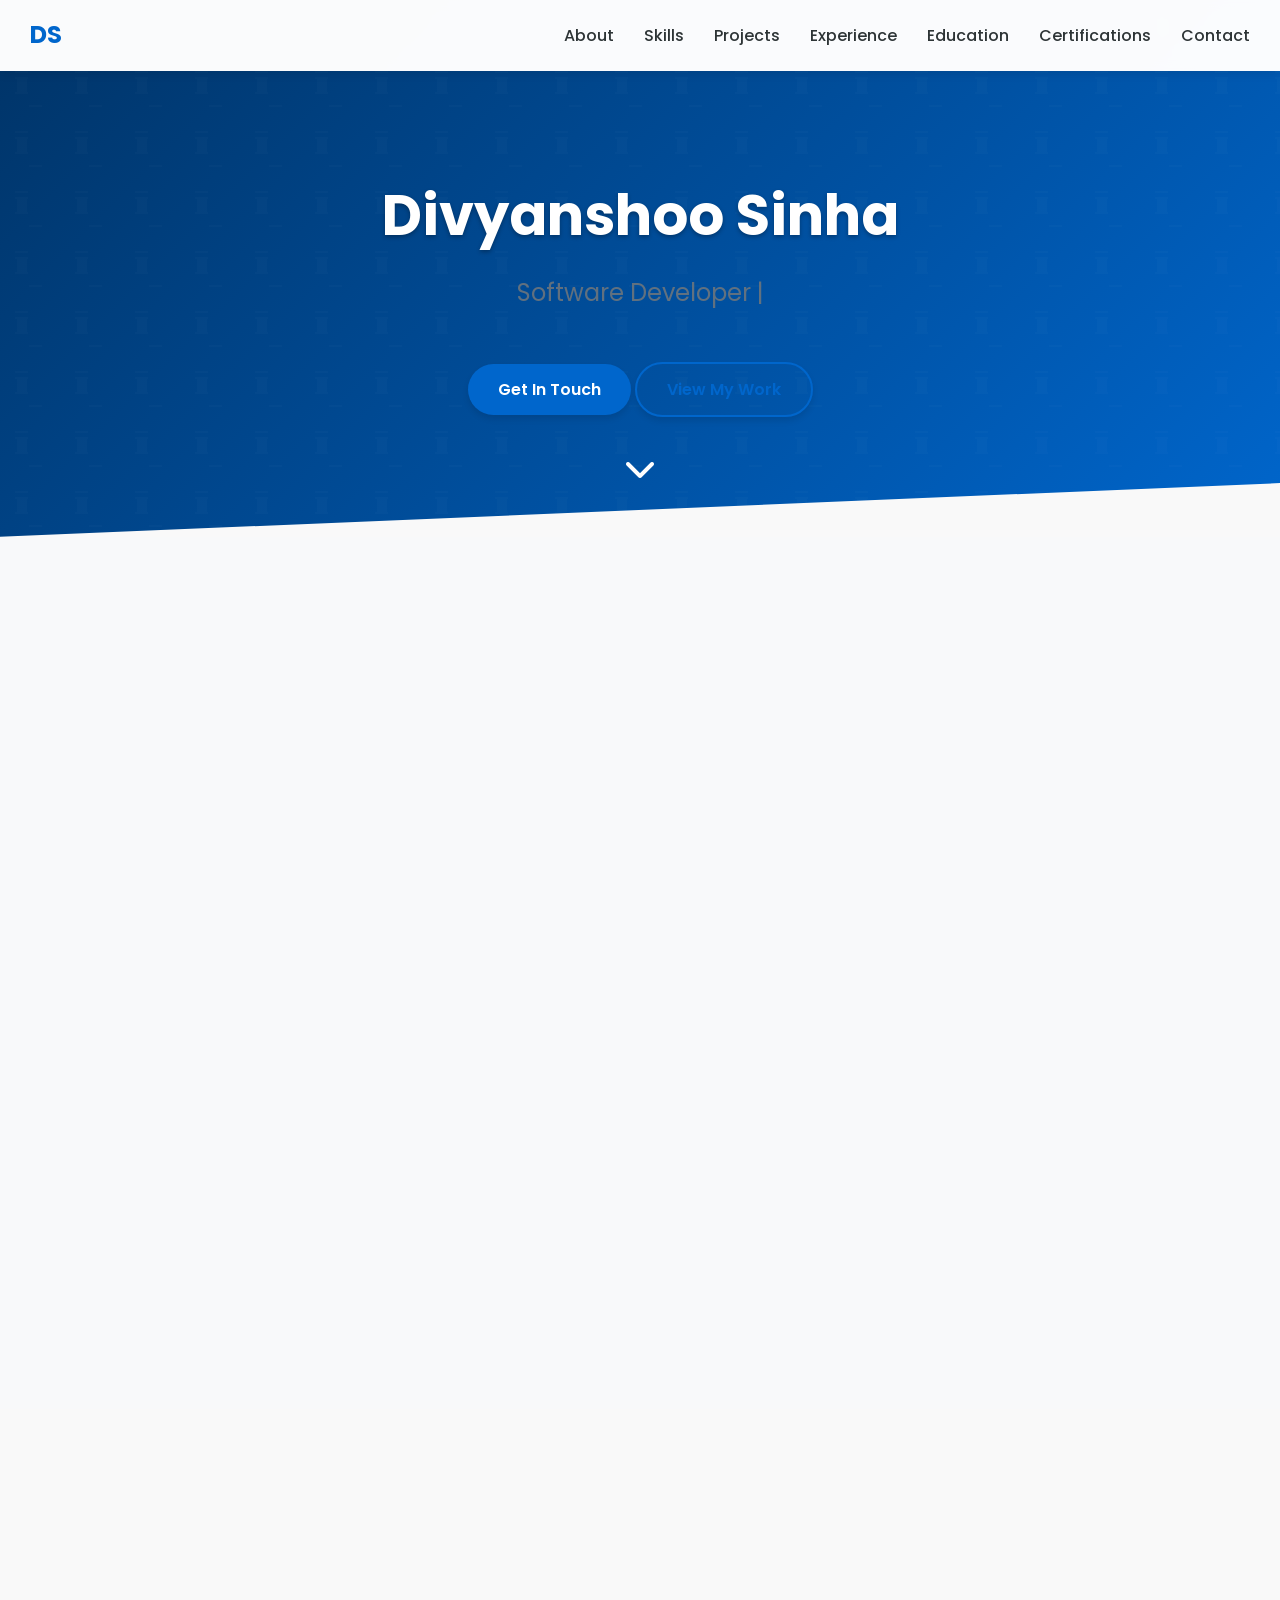
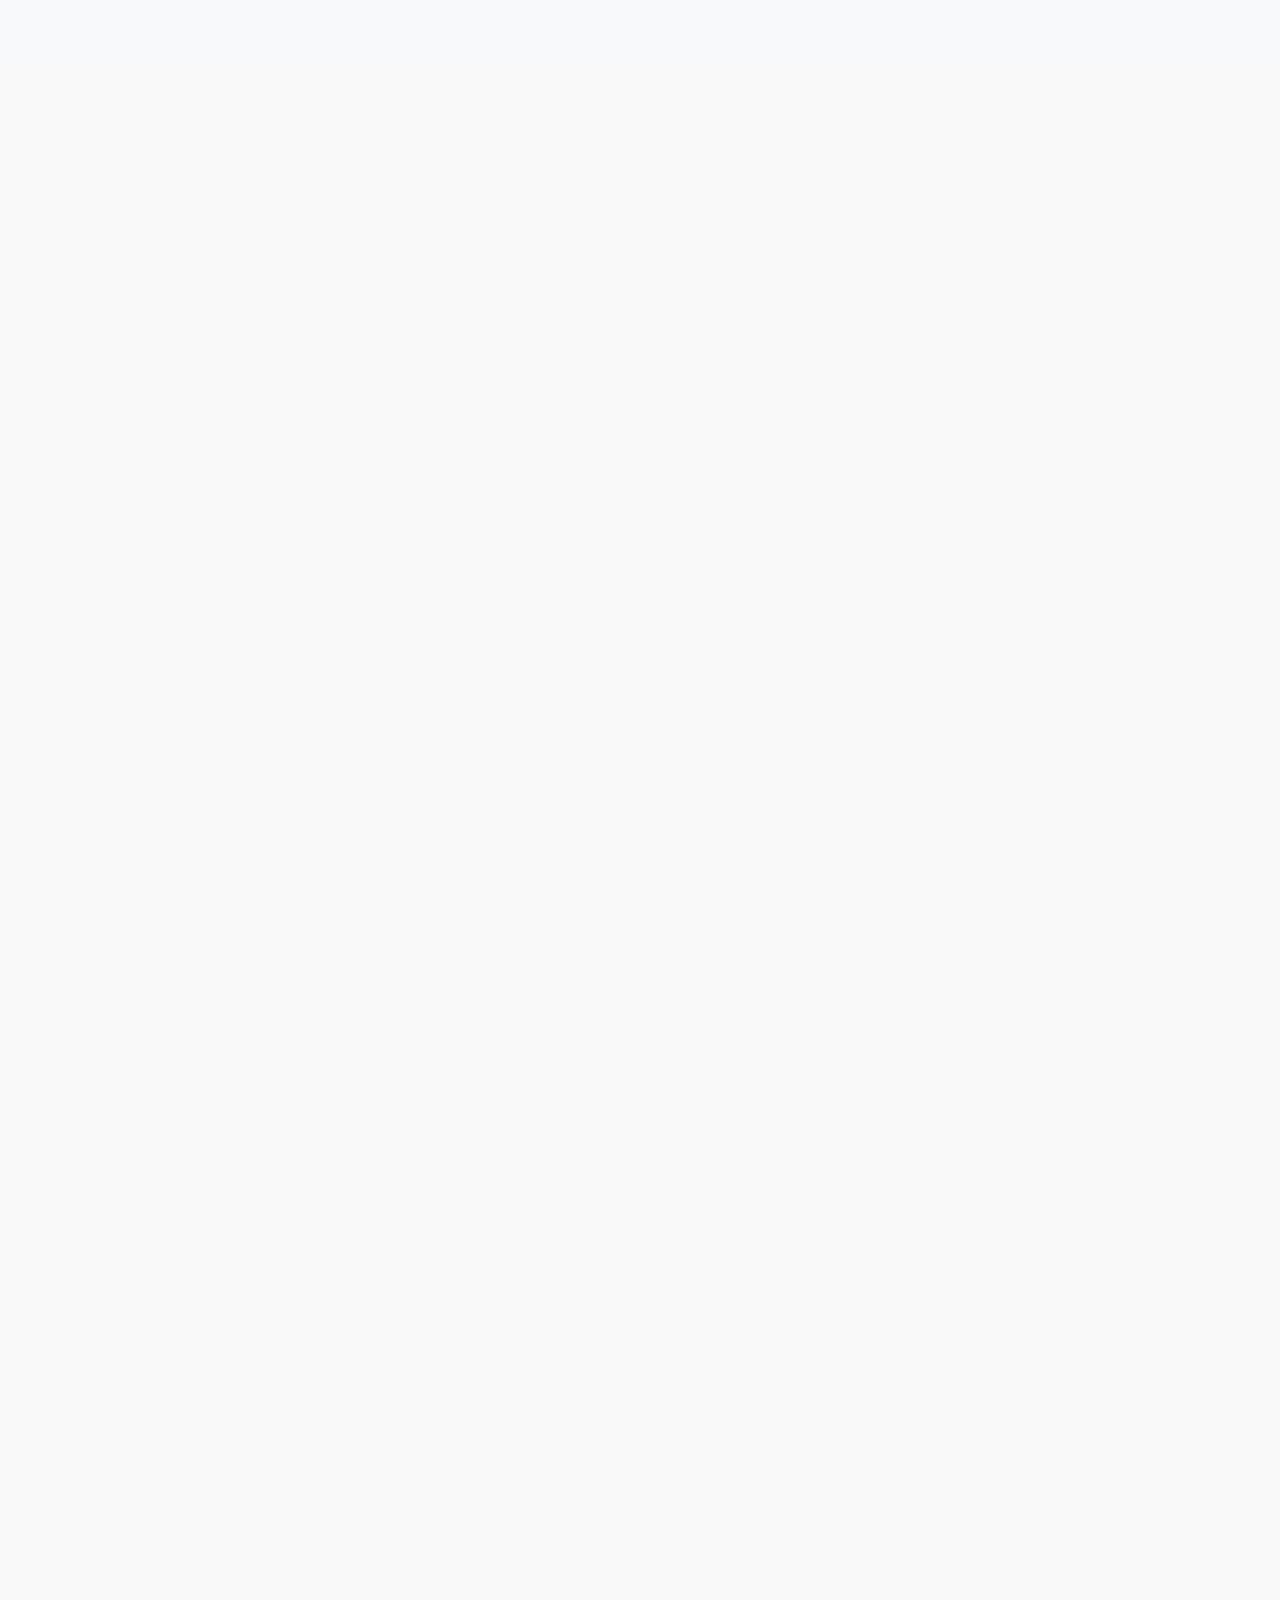
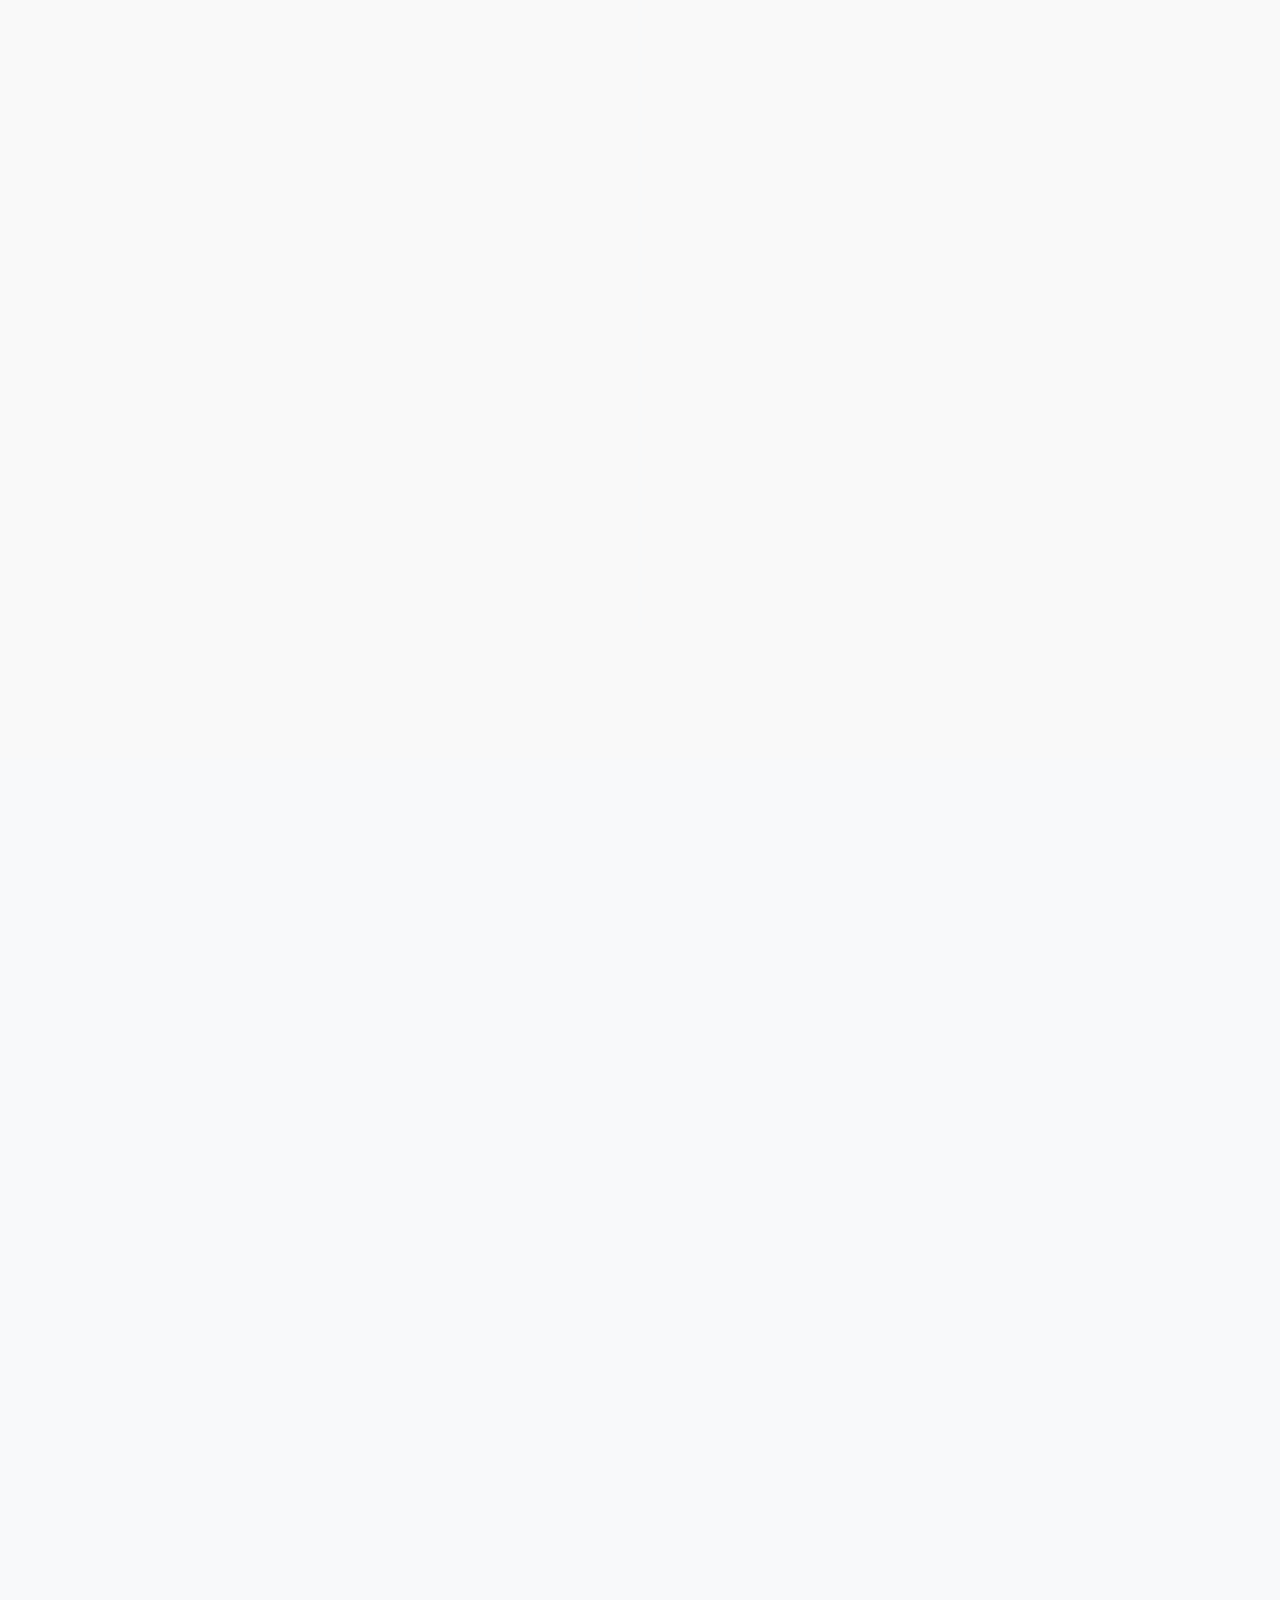
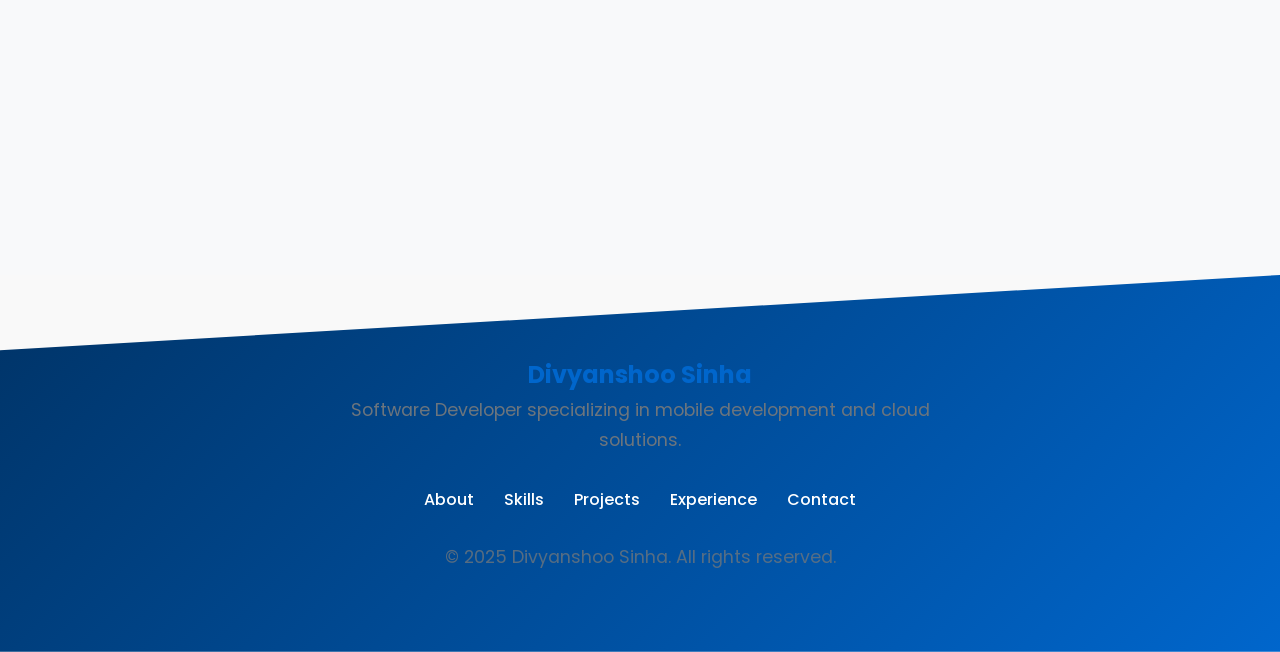
==== commit 7a5cf454: "NIT changes" ====
--- a/index.html
+++ b/index.html
@@ -167,6 +167,10 @@
                             <div class="skill-bar"><div class="skill-progress" style="width: 85%"></div></div>
                         </li>
                         <li>
+                            <span>Spring Boot</span>
+                            <div class="skill-bar"><div class="skill-progress" style="width: 80%"></div></div>
+                        </li>
+                        <li>
                             <span>Node.js</span>
                             <div class="skill-bar"><div class="skill-progress" style="width: 80%"></div></div>
                         </li>
@@ -459,7 +463,7 @@
                         <h3>Bachelor of Technology in Information Technology</h3>
                         <div class="company">National Institute of Technology, Kurukshetra, India</div>
                         <ul>
-                            <li>GPA: 8.2/10.0</li>
+                            
                             <li>Specialized in software development and database systems</li>
                             <li>Final year project: "AI-based Traffic Management System" using computer vision</li>
                             <li>Active participant in coding competitions and hackathons</li>
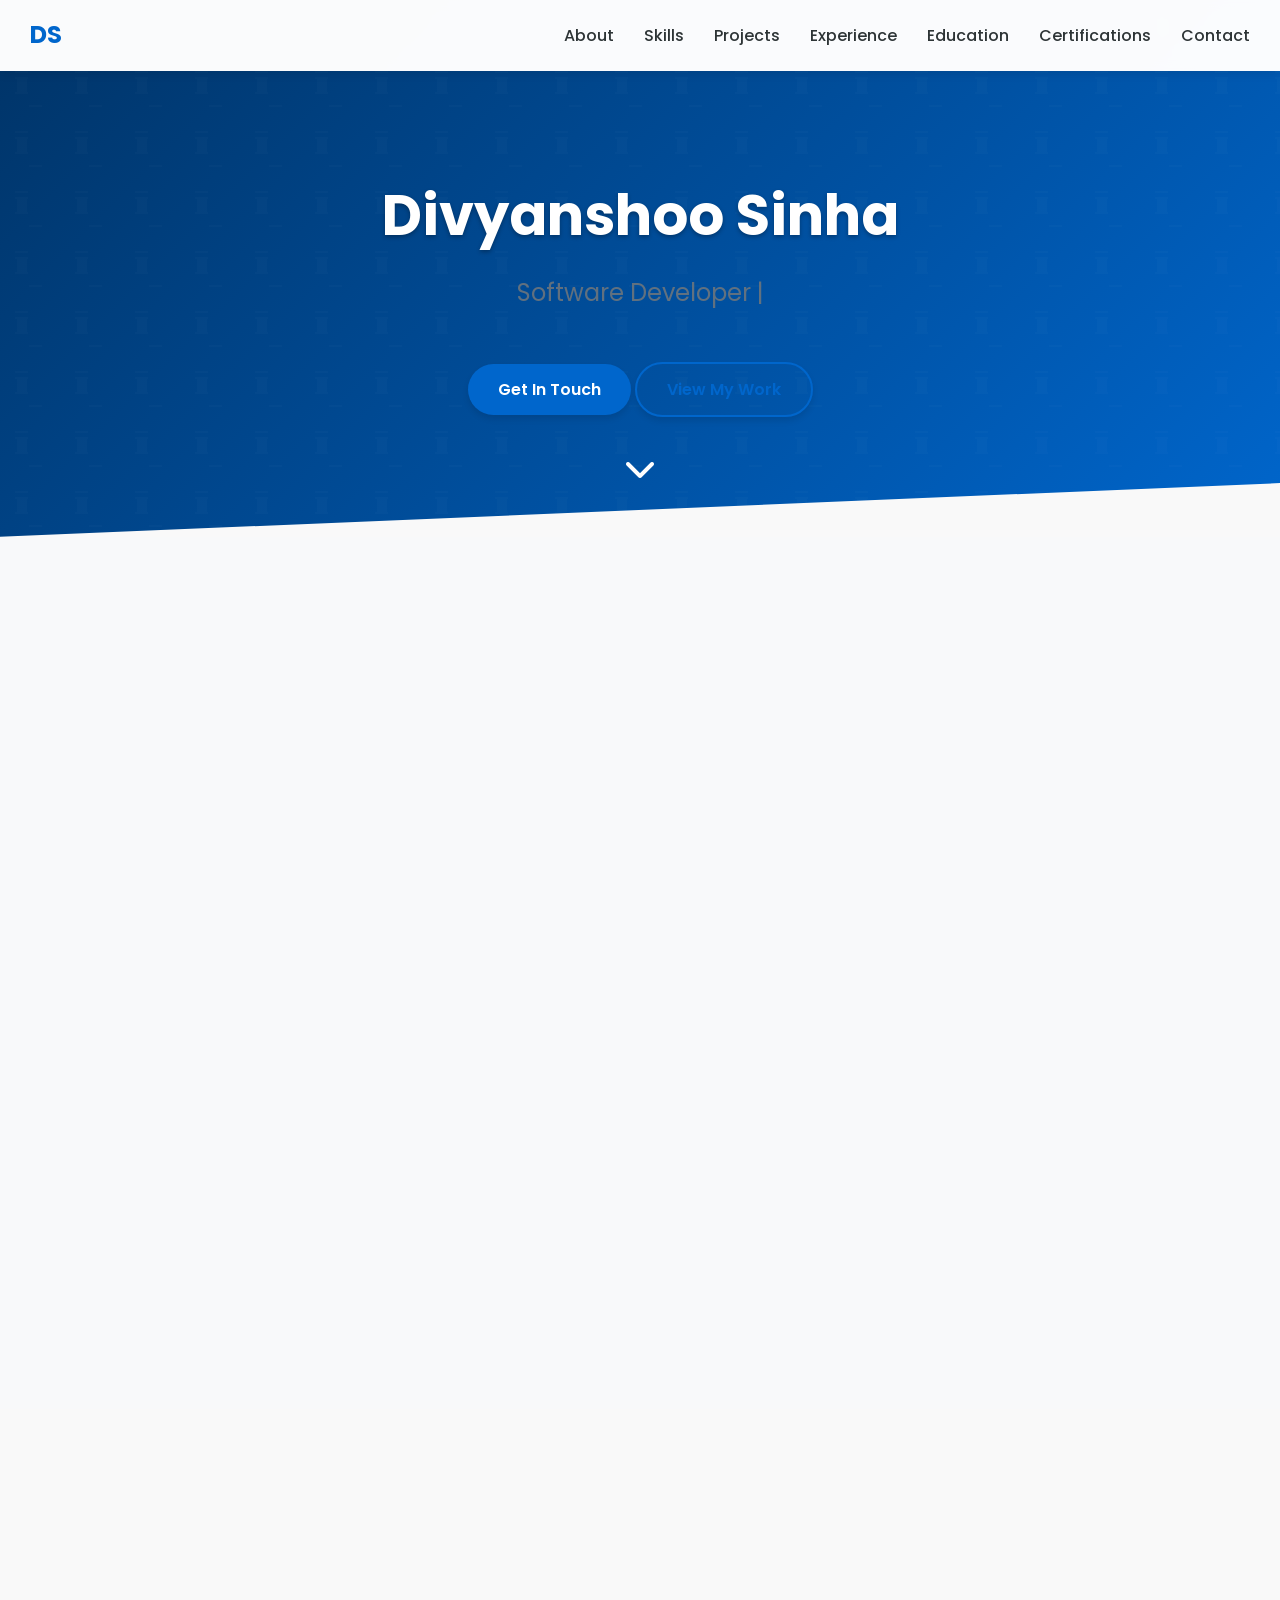
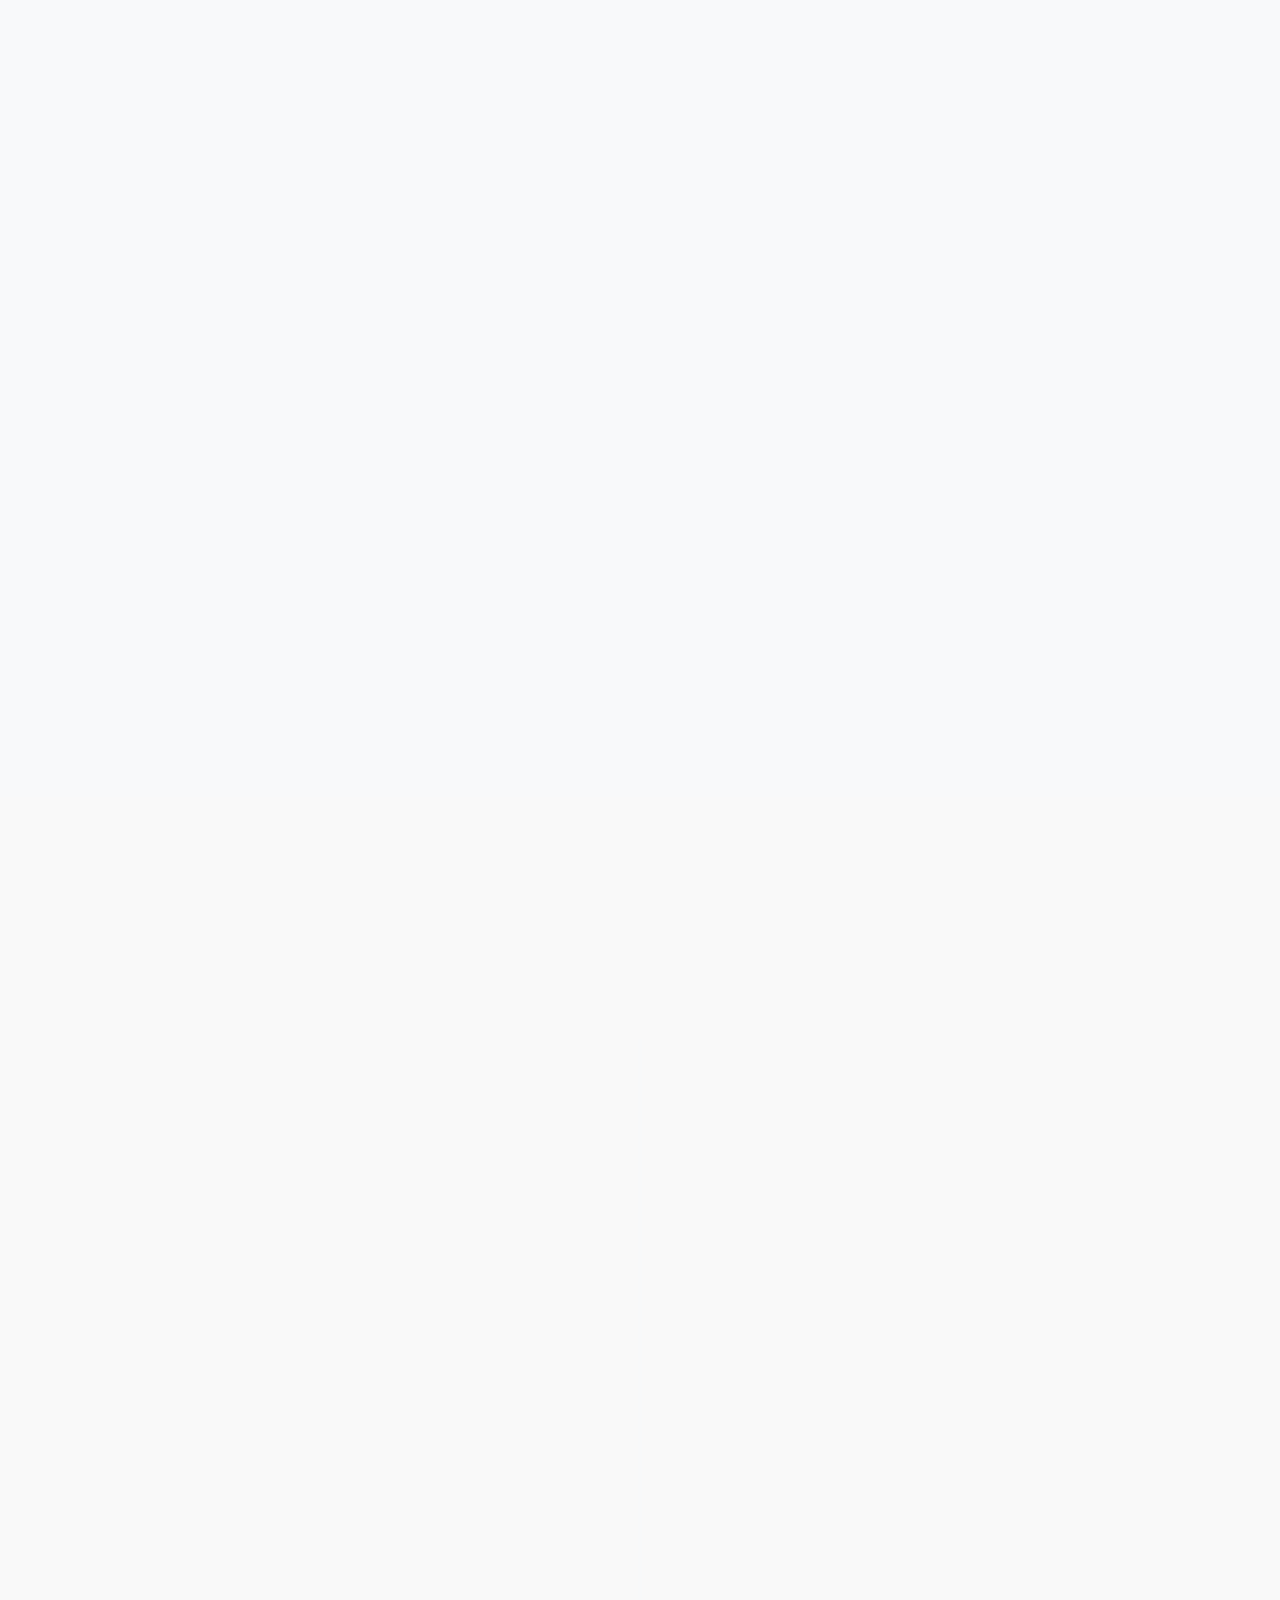
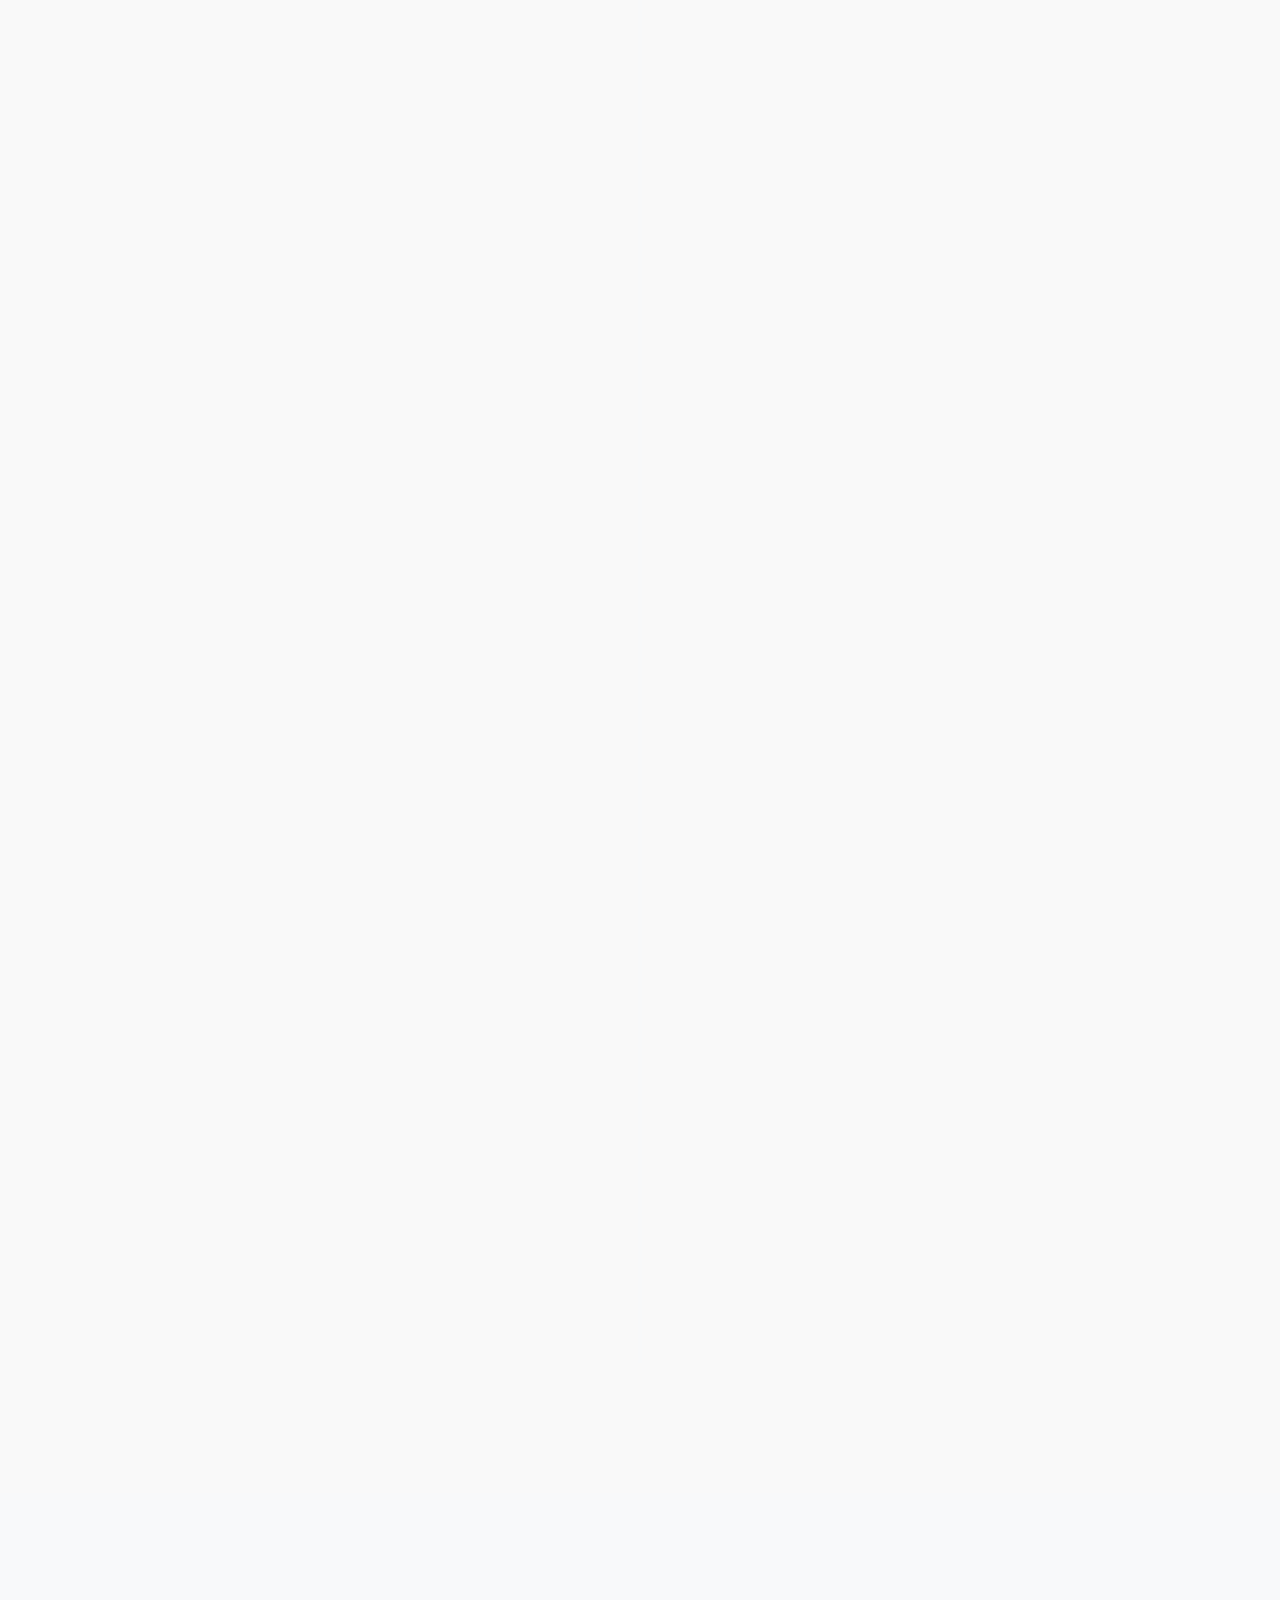
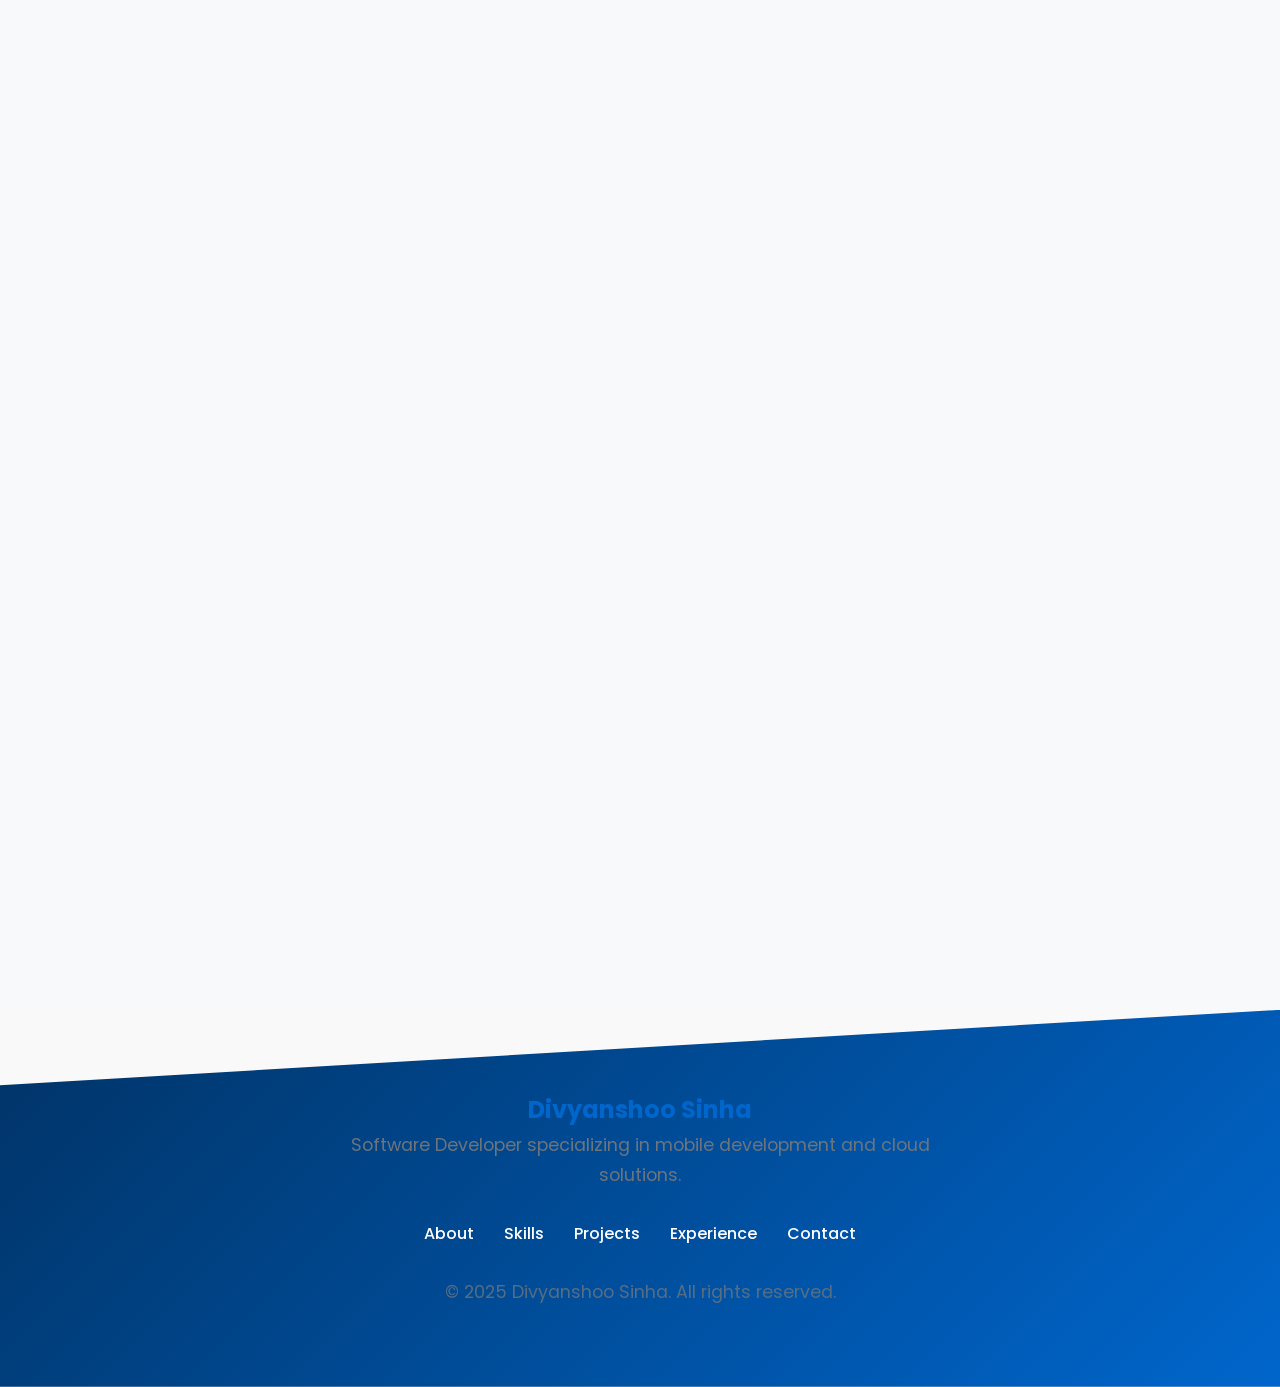
==== commit 1f9c03fc: "Adding Videos" ====
--- a/index.html
+++ b/index.html
@@ -10,6 +10,7 @@
     <link href="https://fonts.googleapis.com/css2?family=Poppins:wght@300;400;500;600;700&family=JetBrains+Mono:wght@400;500&display=swap" rel="stylesheet">
     <link rel="stylesheet" href="https://cdnjs.cloudflare.com/ajax/libs/animate.css/4.1.1/animate.min.css">
     <link rel="stylesheet" href="css/style.css">
+
 </head>
 <body>
     <!-- Navigation -->
@@ -232,27 +233,40 @@
         <div class="container">
             <h2 class="animate-in">Featured Projects</h2>
             <div class="projects-grid">
-                <!-- Project 1 -->
-                <div class="project-card animate-in">
-                    <div class="project-img">
-                        <img src="images/Android.png" alt="Mobile Shopping App (Android)">
-                        <span class="project-tag">Android</span>
-                    </div>
-                    <div class="project-info">
-                        <h3>Mobile Shopping App (Android)</h3>
-                        <p>A native Android shopping application developed with Kotlin and Room DB for data persistence. Features product catalog, cart functionality, and user authentication.</p>
-                        <div class="project-tech">
-                            <span class="tech-tag">Kotlin</span>
-                            <span class="tech-tag">Jetpack Compose</span>
-                            <span class="tech-tag">Room DB</span>
-                            <span class="tech-tag">MVVM</span>
-                        </div>
-                        <div class="project-links">
-                            <a href="https://github.com/DivCentennial/Team10_MAPD711_Project-Milestone2/tree/main" target="_blank" class="btn">View Code</a>
-                            <a href="#" class="btn btn-outline">Live Demo</a>
-                        </div>
-                    </div>
-                </div>
+              <!-- Project 1 -->
+<div class="project-card animate-in">
+    <div class="project-img">
+        <img src="images/Android.png" alt="Mobile Shopping App (Android)">
+        <span class="project-tag">Android</span>
+    </div>
+    <div class="project-info">
+        <h3>Mobile Shopping App (Android)</h3>
+        <p>A native Android shopping application developed with Kotlin and Room DB for data persistence. Features product catalog, cart functionality, and user authentication.</p>
+        <div class="project-tech">
+            <span class="tech-tag">Kotlin</span>
+            <span class="tech-tag">Jetpack Compose</span>
+            <span class="tech-tag">Room DB</span>
+            <span class="tech-tag">MVVM</span>
+        </div>
+        <div class="project-links">
+            <a href="https://github.com/DivCentennial/Team10_MAPD711_Project-Milestone2/tree/main" target="_blank" class="btn">
+                <i class="fab fa-github"></i> View Code
+            </a>
+            <a href="https://youtu.be/c4eZycRqamI" target="_blank" class="btn btn-outline">
+                <i class="fab fa-youtube"></i> Watch on YouTube
+            </a>
+        </div>
+        <div class="video-wrapper" style="margin-top: 15px;">
+            <iframe 
+                src="https://www.youtube.com/embed/c4eZycRqamI" 
+                title="Mobile Shopping App Demo"
+                frameborder="0" 
+                allow="accelerometer; autoplay; clipboard-write; encrypted-media; gyroscope; picture-in-picture" 
+                allowfullscreen>
+            </iframe>
+        </div>
+    </div>
+</div>
 
                 <!-- Project 2 -->
                 <div class="project-card animate-in" style="transition-delay: 0.1s">
@@ -275,72 +289,117 @@
                         </div>
                     </div>
                 </div>
-
-                <!-- Project 3 -->
-                <div class="project-card animate-in" style="transition-delay: 0.2s">
-                    <div class="project-img">
-                        <img src="images/ReactNative.png" alt="Patient Management App">
-                        <span class="project-tag">React Native</span>
-                    </div>
-                    <div class="project-info">
-                        <h3>Patient Management App</h3>
-                        <p>A cross-platform patient management application built with React Native using the MERN stack. Features appointment scheduling, medical records, and notifications.</p>
-                        <div class="project-tech">
-                            <span class="tech-tag">React Native</span>
-                            <span class="tech-tag">Node.js</span>
-                            <span class="tech-tag">MongoDB</span>
-                            <span class="tech-tag">Redux</span>
-                        </div>
-                        <div class="project-links">
-                            <a href="https://github.com/DivCentennial/ReactRangers_M2_Group4" target="_blank" class="btn">View Code</a>
-                            <a href="#" class="btn btn-outline">Live Demo</a>
-                        </div>
-                    </div>
-                </div>
-
-                <!-- Project 4 -->
-                <div class="project-card animate-in">
-                    <div class="project-img">
-                        <img src="images/Android.png" alt="Flower Identifier App">
-                        <span class="project-tag">Machine Learning</span>
-                    </div>
-                    <div class="project-info">
-                        <h3>Flower Identifier App</h3>
-                        <p>An Android app for identifying flower types using TensorFlow with custom trained datasets. Implements image classification with 95% accuracy.</p>
-                        <div class="project-tech">
-                            <span class="tech-tag">TensorFlow Lite</span>
-                            <span class="tech-tag">Kotlin</span>
-                            <span class="tech-tag">Python</span>
-                            <span class="tech-tag">ML Kit</span>
-                        </div>
-                        <div class="project-links">
-                            <a href="https://github.com/DivCentennial/FlowerIdentifier_Python_TensorFlow" target="_blank" class="btn">View Code</a>
-                            <a href="#" class="btn btn-outline">Live Demo</a>
-                        </div>
-                    </div>
-                </div>
-
-                <!-- Project 5 -->
-                <div class="project-card animate-in" style="transition-delay: 0.1s">
-                    <div class="project-img">
-                        <img src="images/Android.png" alt="Sea Animal Identifier App">
-                        <span class="project-tag">Machine Learning</span>
-                    </div>
-                    <div class="project-info">
-                        <h3>Sea Animal Identifier App</h3>
-                        <p>An Android app for identifying sea creatures using TensorFlow with custom trained models. Features real-time camera detection and species information.</p>
-                        <div class="project-tech">
-                            <span class="tech-tag">TensorFlow</span>
-                            <span class="tech-tag">CameraX</span>
-                            <span class="tech-tag">Kotlin</span>
-                            <span class="tech-tag">Coroutines</span>
-                        </div>
-                        <div class="project-links">
-                            <a href="https://github.com/DivCentennial/SeaAnimal_Detector" target="_blank" class="btn">View Code</a>
-                            <a href="#" class="btn btn-outline">Live Demo</a>
-                        </div>
-                    </div>
-                </div>
+<!-- Project 3 -->
+<div class="project-card animate-in" style="transition-delay: 0.2s">
+    <div class="project-img">
+        <img src="images/ReactNative.png" alt="React Native Patient App">
+        <span class="project-tag">React Native</span>
+    </div>
+    <div class="project-info">
+        <h3>Patient Management App</h3>
+        <p>A cross-platform patient management application built with React Native using the MERN stack. Features appointment scheduling, medical records, and notifications.</p>
+        <div class="project-tech">
+            <span class="tech-tag">React Native</span>
+            <span class="tech-tag">Node.js</span>
+            <span class="tech-tag">MongoDB</span>
+            <span class="tech-tag">Redux</span>
+        </div>
+        <div class="project-links">
+            <a href="https://github.com/DivCentennial/ReactRangers_M2_Group4" target="_blank" class="btn">
+                <i class="fab fa-github"></i> View Code
+            </a>
+            <a href="https://youtu.be/xCuH6j_PUhM" target="_blank" class="btn btn-outline">
+                <i class="fab fa-youtube"></i> Watch on YouTube
+            </a>
+        </div>
+        <div class="video-wrapper" style="margin-top: 15px;">
+            <iframe 
+                src="https://www.youtube.com/embed/xCuH6j_PUhM" 
+                title="React Native Patient Management App"
+                frameborder="0" 
+                allow="accelerometer; autoplay; clipboard-write; encrypted-media; gyroscope; picture-in-picture" 
+                allowfullscreen>
+            </iframe>
+        </div>
+    </div>
+</div>
+
+
+                   
+
+<!-- Project 4 -->
+<div class="project-card animate-in" style="transition-delay: 0.2s">
+    <div class="project-img">
+        <img src="images/Flutter.png" alt="Flutter Patient App">
+        <span class="project-tag">Flutter</span>
+    </div>
+    <div class="project-info">
+        <h3>Patient Management App</h3>
+        <p>A Flutter-based cross-platform app for managing patients in care facilities. Includes features like appointment tracking, task assignments, medical notes, and responsive UI optimized for tablets and phones.</p>
+        <div class="project-tech">
+            <span class="tech-tag">Flutter</span>
+            <span class="tech-tag">Dart</span>
+            <span class="tech-tag">Firebase</span>
+            <span class="tech-tag">Provider</span>
+        </div>
+        <div class="project-links">
+            <a href="https://github.com/DivCentennial/PatientApp_Flutter" target="_blank" class="btn">
+                <i class="fab fa-github"></i> View Code
+            </a>
+            <a href="https://youtu.be/ayT6GjGPwfQ" target="_blank" class="btn btn-outline">
+                <i class="fab fa-youtube"></i> Watch on YouTube
+            </a>
+        </div>
+        <div class="video-wrapper" style="margin-top: 15px;">
+            <iframe 
+                src="https://www.youtube.com/embed/ayT6GjGPwfQ" 
+                title="Patient Management App (Flutter)"
+                frameborder="0" 
+                allow="accelerometer; autoplay; clipboard-write; encrypted-media; gyroscope; picture-in-picture" 
+                allowfullscreen>
+            </iframe>
+        </div>
+    </div>
+</div>
+
+
+
+
+               <!-- Project 5 -->
+<div class="project-card animate-in" style="transition-delay: 0.1s">
+    <div class="project-img">
+        <img src="images/Android.png" alt="Flower Identifier App">
+        <span class="project-tag">Machine Learning</span>
+    </div>
+    <div class="project-info">
+        <h3>Flower Identifier App</h3>
+        <p>An Android app for identifying flower breeds using TensorFlow with custom trained models. Features real-time camera detection and species information.</p>
+        <div class="project-tech">
+            <span class="tech-tag">TensorFlow</span>
+            <span class="tech-tag">CameraX</span>
+            <span class="tech-tag">Kotlin</span>
+            <span class="tech-tag">Coroutines</span>
+        </div>
+        <div class="project-links">
+            <a href="https://github.com/DivCentennial/Flower-Identifier-App" target="_blank" class="btn">
+                <i class="fab fa-github"></i> View Code
+            </a>
+            <a href="https://www.youtube.com/watch?v=XUreXIWVLCc" target="_blank" class="btn btn-outline">
+                <i class="fab fa-youtube"></i> Watch on YouTube
+            </a>
+        </div>
+        <div class="video-wrapper" style="margin-top: 15px;">
+            <iframe 
+                src="https://www.youtube.com/embed/XUreXIWVLCc" 
+                title="Flower Identifier App Demo"
+                frameborder="0" 
+                allow="accelerometer; autoplay; clipboard-write; encrypted-media; gyroscope; picture-in-picture" 
+                allowfullscreen>
+            </iframe>
+        </div>
+    </div>
+</div>
+
 
                 <!-- Project 6 -->
                 <div class="project-card animate-in" style="transition-delay: 0.2s">
@@ -366,7 +425,7 @@
             </div>
         </div>
     </section>
-
+    
     <!-- Experience Section -->
     <section id="experience">
         <div class="container">
--- a/css/style.css
+++ b/css/style.css
@@ -859,6 +859,60 @@
     animation: float 6s ease-in-out infinite;
 }
 
+/* Video Section */
+.video-container {
+    max-width: 900px;
+    margin: 0 auto;
+    background: white;
+    border-radius: 15px;
+    overflow: hidden;
+    box-shadow: var(--shadow-lg);
+    border: 1px solid rgba(0,0,0,0.05);
+}
+
+.video-wrapper {
+    position: relative;
+    width: 100%;
+    padding-bottom: 56.25%; /* 16:9 aspect ratio */
+    background: #000;
+}
+
+.video-wrapper iframe {
+    position: absolute;
+    top: 0;
+    left: 0;
+    width: 100%;
+    height: 100%;
+    border: none;
+}
+
+/* Video in Project Cards */
+.project-card .video-wrapper {
+    height: 220px;
+    padding-bottom: 0;
+}
+
+.project-card .video-wrapper iframe {
+    position: relative;
+    height: 100%;
+}
+
+.video-description {
+    padding: 30px;
+}
+
+.video-description h3 {
+    color: var(--primary);
+    margin-bottom: 15px;
+    font-size: 1.5rem;
+}
+
+.video-description p {
+    color: var(--gray);
+    line-height: 1.6;
+    margin-bottom: 0;
+}
+
 /* Responsive Design */
 @media (max-width: 992px) {
     .about-content {
